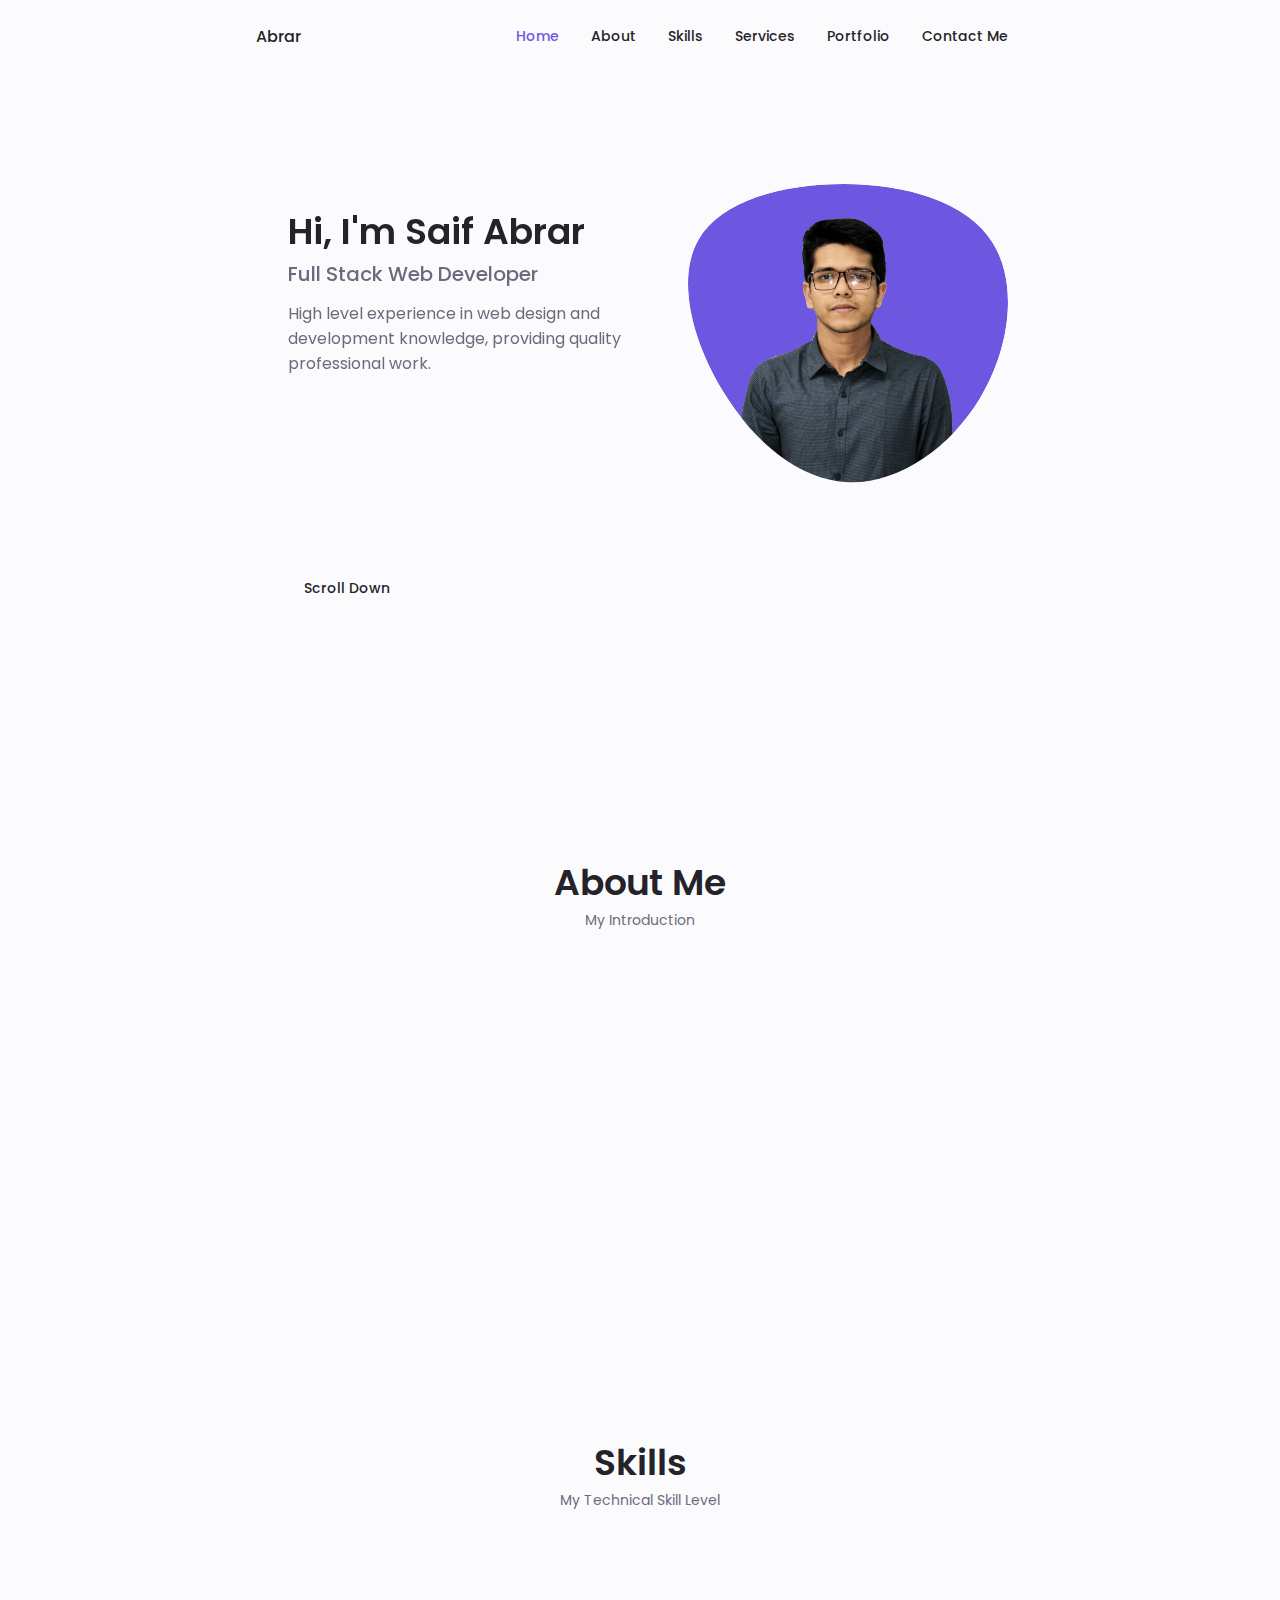
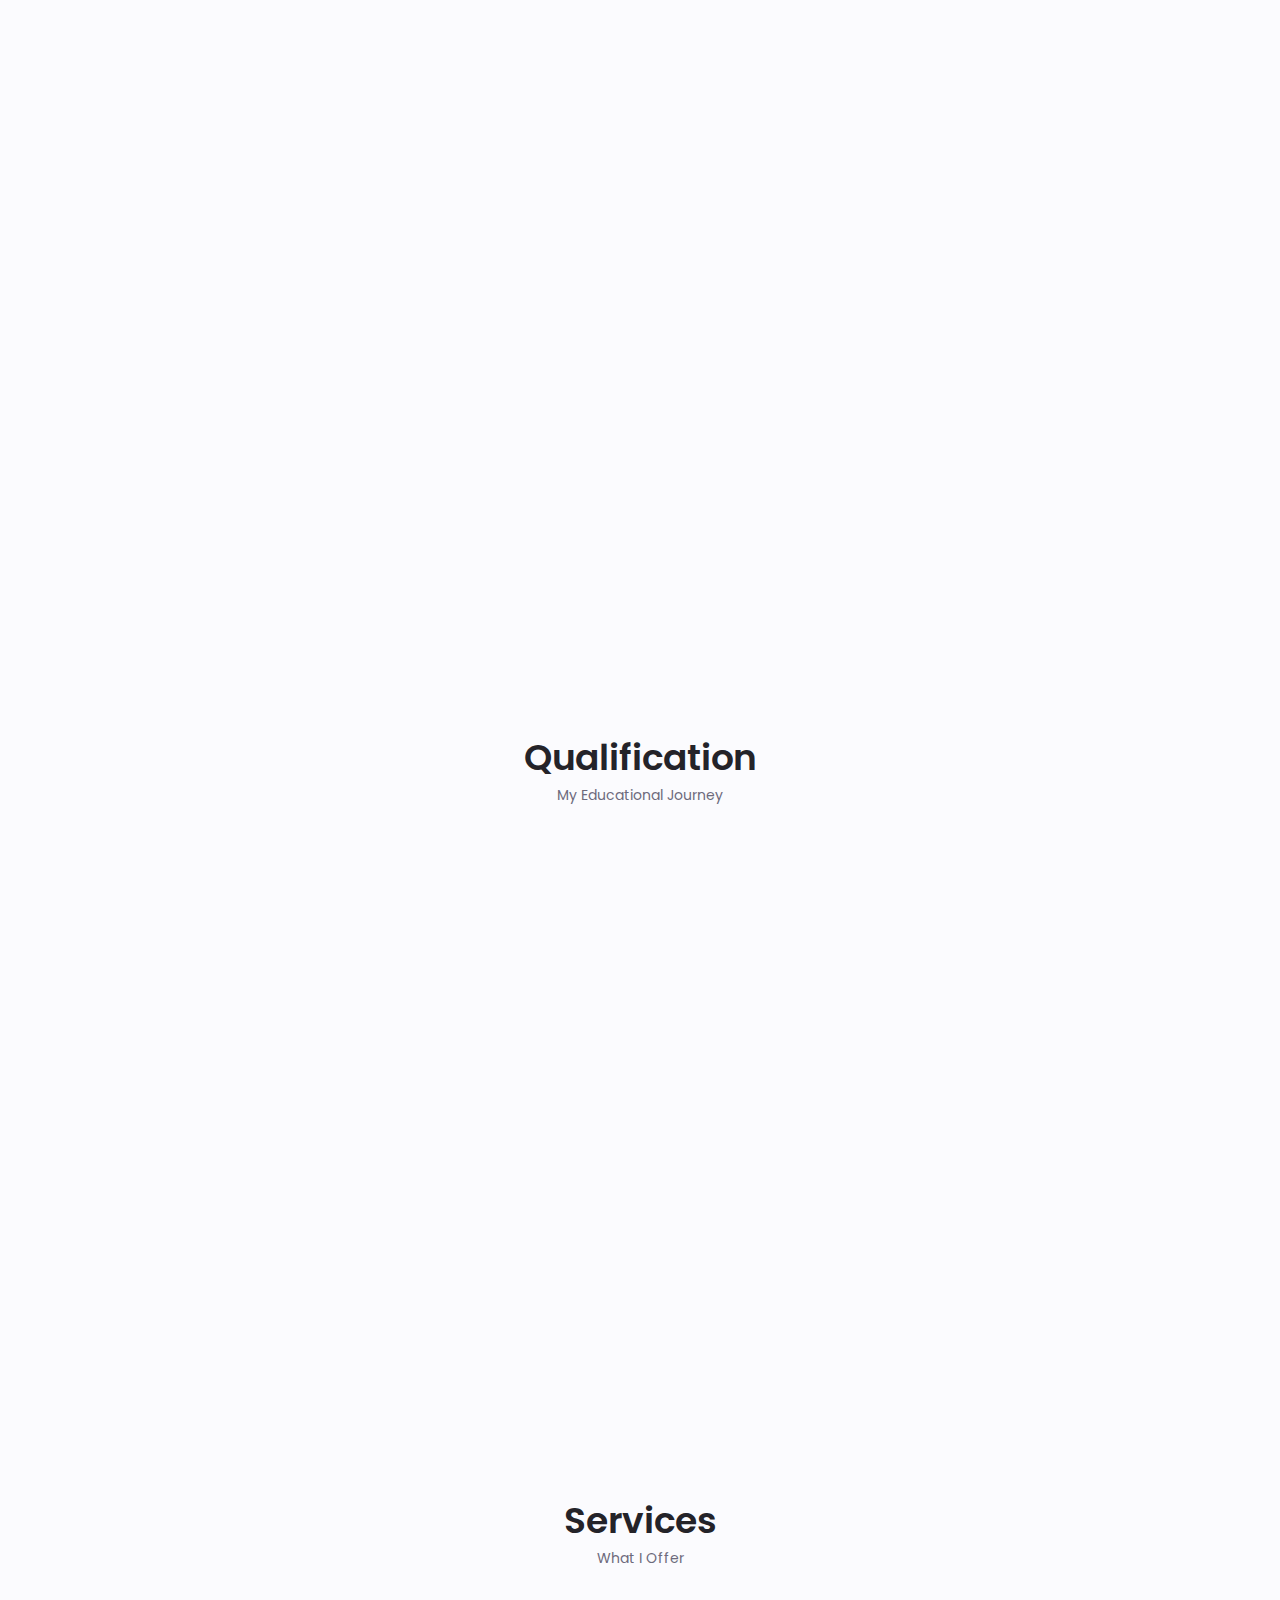
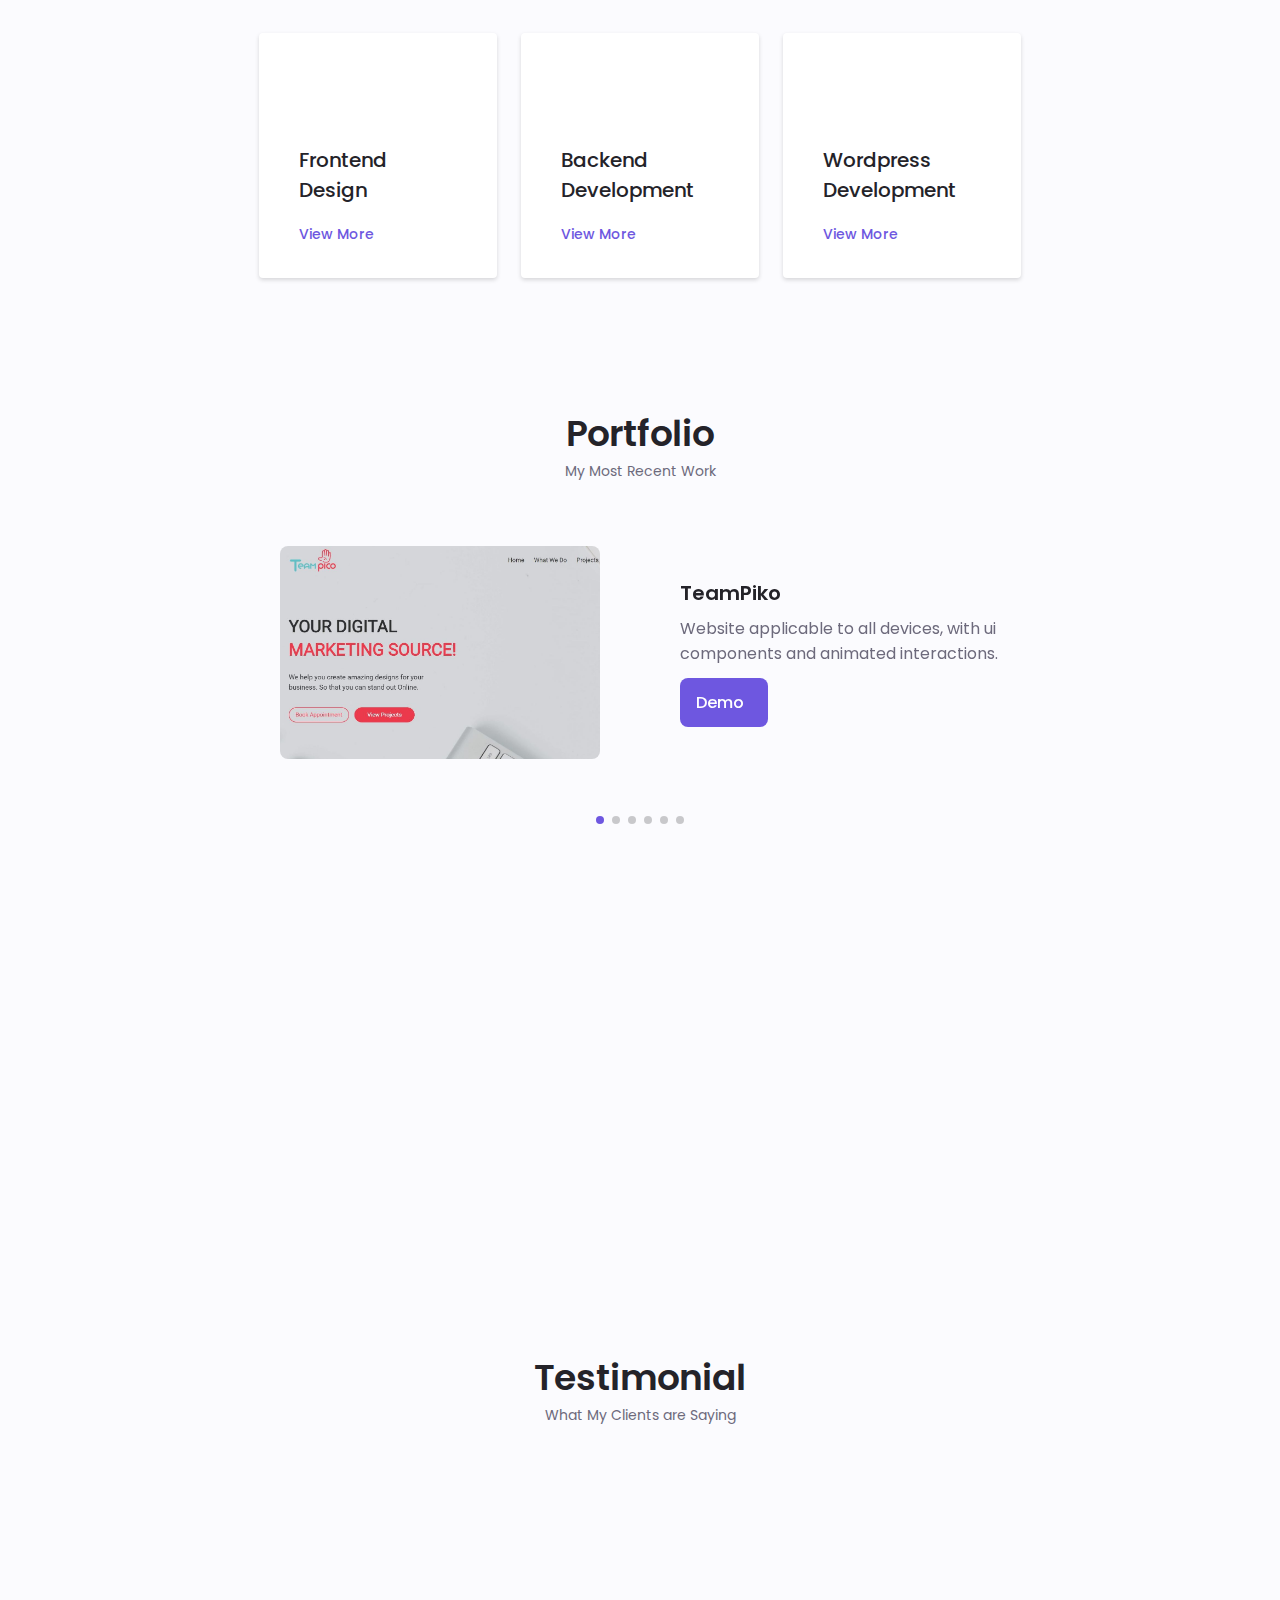
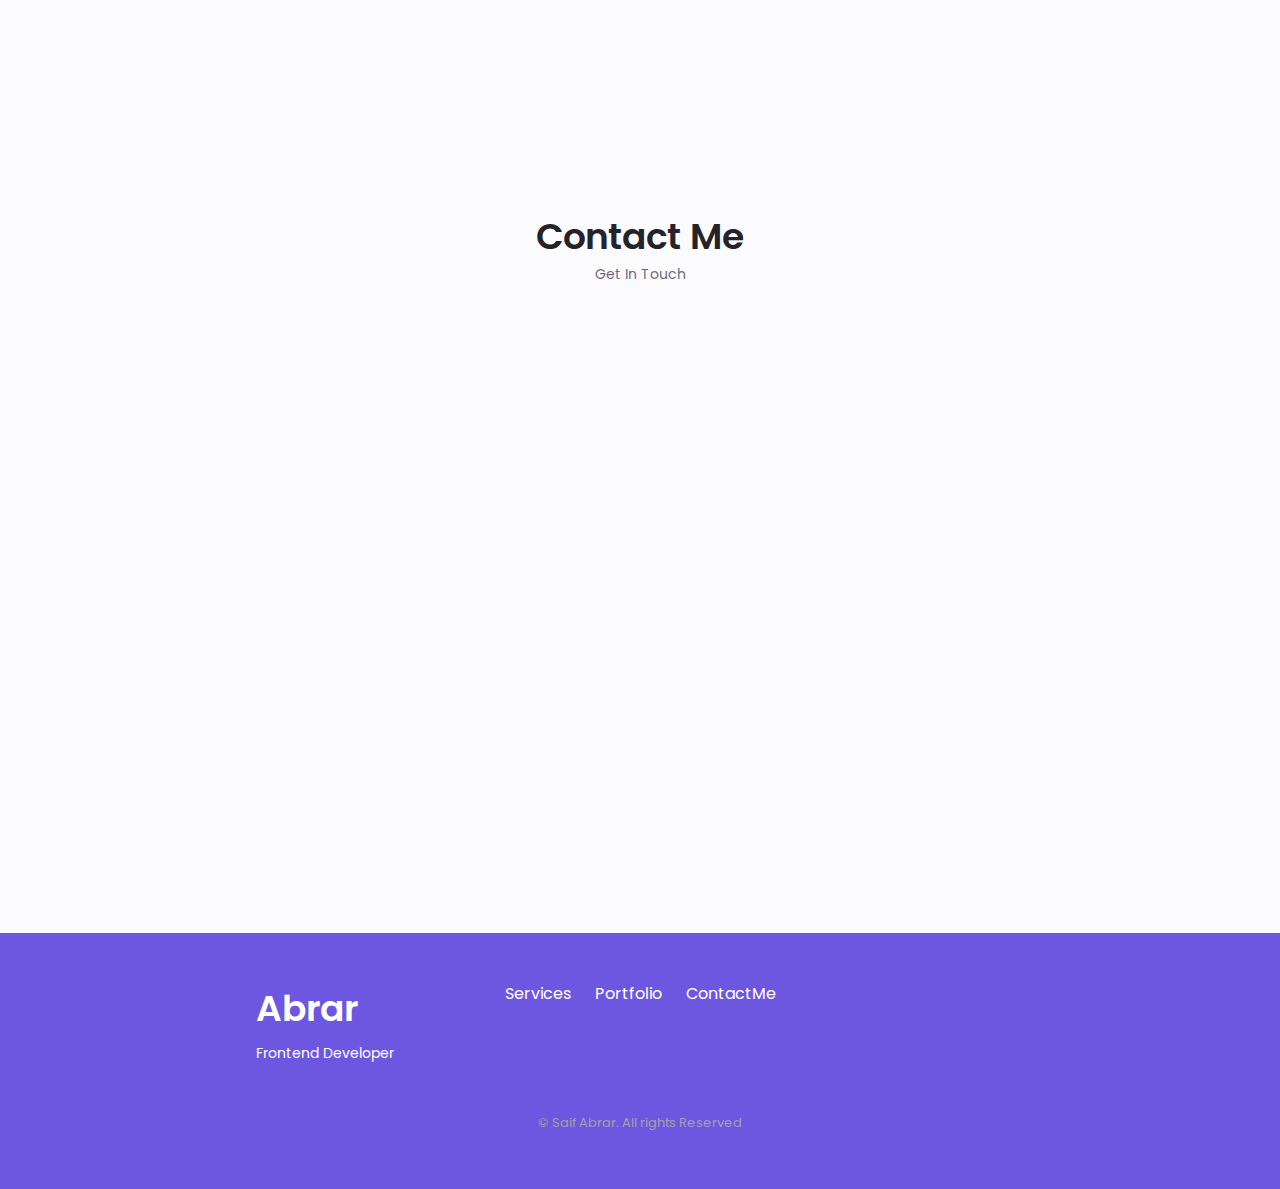
==== index.html @ d3cb31aa "first commit" ====
<!DOCTYPE html>
<html lang="en">

<head>
    <meta charset="UTF-8">
    <meta name="viewport" content="width=device-width, initial-scale=1.0">

    <!--==================== UNICONS ====================-->
    <link rel="stylesheet" href="https://unicons.iconscout.com/release/v4.0.0/css/line.css">

    <!--==================== SWIPER CSS ====================-->
    <link rel="stylesheet" href="root_assets/css/swiper-bundle.min.css">

    <!--==================== CSS ====================-->

    <link rel="stylesheet" href="root_assets/css/styles.css">

    <title>Saif Abrar</title>
</head>

<body>
    <!--==================== HEADER ====================-->
    <header class="header" id="header">
        <nav class="nav container">
            <a href="#" class="nav__logo">Abrar</a>

            <div class="nav__menu" id="nav-menu">
                <ul class="nav__list grid">
                    <li class="nav__item">
                        <a href="#home" class="nav__link active-link">
                            <i class="uil uil-estate nav__icon"></i> Home
                        </a>
                    </li>
                    <li class="nav__item">
                        <a href="#about" class="nav__link">
                            <i class="uil uil-user nav__icon"></i> About
                        </a>
                    </li>
                    <li class="nav__item">
                        <a href="#skills" class="nav__link">
                            <i class="uil uil-file-alt nav__icon"></i> Skills
                        </a>
                    </li>
                    <li class="nav__item">
                        <a href="#services" class="nav__link">
                            <i class="uil uil-briefcase-alt nav__icon"></i> Services
                        </a>
                    </li>
                    <li class="nav__item">
                        <a href="#portfolio" class="nav__link">
                            <i class="uil uil-scenery nav__icon"></i> Portfolio
                        </a>
                    </li>
                    <li class="nav__item">
                        <a href="#contact" class="nav__link">
                            <i class="uil uil-message nav__icon"></i> Contact Me
                        </a>
                    </li>
                </ul>
                <i class="uil uil-times nav__close" id="nav-close"></i>
            </div>
            <div class="nav__btns">
                <!-- Theme Change  -->
                <i class="uil uil-moon change-theme" id="theme-button"></i>
                <div class="nav__toggle" id="nav-toggle">
                    <i class="uil uil-apps "></i>
                </div>
            </div>
        </nav>
    </header>

    <!--==================== MAIN ====================-->
    <main class="main">
        <!--==================== HOME ====================-->
        <section class="home section" id="home">
            <div class="home__container container grid">
                <div class="home__content grid">
                    <div class="home__social">
                        <a href="https://www.linkedin.com/in/saif-abrar-0b3488219/" target="_blank"
                            class="home__social-icon">
                            <i class="uil uil-linkedin-alt"></i>
                        </a>
                        <a href="https://www.facebook.com/saifabrar17" target="_blank" class="home__social-icon">
                            <i class="uil uil-facebook-f"></i>
                        </a>
                        <a href="https://github.com/saifabrar17" target="_blank" class="home__social-icon">
                            <i class="uil uil-github-alt"></i>
                        </a>
                    </div>
                    <div class="home__img">
                        <svg class="home__blob" viewBox="0 0 200 187" xmlns="http://www.w3.org/2000/svg"
                            xmlns:xlink="http://www.w3.org/1999/xlink">
                            <mask id="mask0" mask-type="alpha">
                                <path d="M190.312 36.4879C206.582 62.1187 201.309 102.826 182.328 134.186C163.346 165.547 
                                130.807 187.559 100.226 186.353C69.6454 185.297 41.0228 161.023 21.7403 129.362C2.45775 
                                97.8511 -7.48481 59.1033 6.67581 34.5279C20.9871 10.1032 59.7028 -0.149132 97.9666 
                                0.00163737C136.23 0.303176 174.193 10.857 190.312 36.4879Z" />
                            </mask>
                            <g mask="url(#mask0)">
                                <path d="M190.312 36.4879C206.582 62.1187 201.309 102.826 182.328 134.186C163.346 
                                165.547 130.807 187.559 100.226 186.353C69.6454 185.297 41.0228 161.023 21.7403 
                                129.362C2.45775 97.8511 -7.48481 59.1033 6.67581 34.5279C20.9871 10.1032 59.7028 
                                -0.149132 97.9666 0.00163737C136.23 0.303176 174.193 10.857 190.312 36.4879Z" />

                                <image class="home__blob-img" x='12' y='18' xlink:href="root_assets/img/perfil.png" />
                            </g>
                        </svg>
                    </div>
                    <div class="home__data">
                        <h1 class="home__title">Hi, I'm Saif Abrar</h1>
                        <h3 class="home__subtitle">Full Stack Web Developer</h3>
                        <p class="home__description">High level experience in web design and development knowledge,
                            providing quality professional work.</p>
                        <a href="#contact" class="button home-btn ubtton--flex">
                            Contact Me <i class="uil uil-message button__icon"></i>
                        </a>
                    </div>
                </div>

                <div class="home__scroll">
                    <a href="" class="home__scroll-button button--flex">
                        <i class="uil uil-mouse-alt home__scroll-mouse"></i>
                        <span class="home__scroll-name">
                            Scroll Down
                        </span>
                        <i class="uil uil-arrow-down home__scroll-arrow"></i>
                    </a>
                </div>
            </div>
        </section>
        <section class="home section" id="home">

        </section>

        <!--==================== ABOUT ====================-->
        <section class="about section" id="about">
            <h2 class="section__title">About Me</h2>
            <span class="section__subtitle">My Introduction</span>

            <div class="about__container container grid">
                <img src="root_assets/img/about.jpg" alt="" class="about__img">
                <div class="about__data">
                    <p class="about__description">
                        Web developer, with extensive knowledge and years of experience, working in web technologies and
                        Frontend design, delivering quality work.
                    </p>

                    <div class="about__info">
                        <div>
                            <span class="about__info-title">02+</span>
                            <span class="about__info-name">Years <br> experience</span>
                        </div>
                        <div>
                            <span class="about__info-title">62+</span>
                            <span class="about__info-name">Completed <br> projects</span>
                        </div>
                        <div>
                            <span class="about__info-title">16+</span>
                            <span class="about__info-name">Companies <br> worked</span>
                        </div>
                    </div>
                    <div class="about__buttons">
                        <a download="" href="root_assets/pdf/Saif's Resume.pdf" class="button button--flex">
                            Download CV<i class="uil uil-download-alt button__icon"></i>
                        </a>
                    </div>
                </div>
            </div>
        </section>

        <!--==================== SKILLS ====================-->
        <section class="skills section" id="skills">
            <h2 class="section__title"> Skills</h2>
            <span class="section__subtitle">My Technical Skill Level</span>

            <div class="skills__container container grid">
                <div>
                    <!-- SKILLS 1 -->
                    <div class="skills__content skills__open">
                        <div class="skills__header">
                            <i class="uil uil-brackets-curly skills__icon"></i>

                            <div>
                                <h1 class="skills__titles">Frontend Development</h1>
                                <span class="skills__subtitle">More Than A Year</span>
                            </div>

                            <i class="uil uil-angle-down skills__arrow"></i>
                        </div>
                        <div class="skills__list grid">
                            <div class="skills__data">
                                <div class="skills__titles">
                                    <h3 class="skills__name">HTML</h3>
                                    <span class="skills__numebr">90%</span>
                                </div>
                                <div class="skills__bar">
                                    <span class="skills__percentage skills__html"></span>
                                </div>
                            </div>
                            <div class="skills__data">
                                <div class="skills__titles">
                                    <h3 class="skills__name">CSS</h3>
                                    <span class="skills__numebr">80%</span>
                                </div>
                                <div class="skills__bar">
                                    <span class="skills__percentage skills__css"></span>
                                </div>
                            </div>
                            <div class="skills__data">
                                <div class="skills__titles">
                                    <h3 class="skills__name">JavaScript</h3>
                                    <span class="skills__numebr">60%</span>
                                </div>
                                <div class="skills__bar">
                                    <span class="skills__percentage skills__js"></span>
                                </div>
                            </div>
                            <div class="skills__data">
                                <div class="skills__titles">
                                    <h3 class="skills__name">React</h3>
                                    <span class="skills__numebr">70%</span>
                                </div>
                                <div class="skills__bar">
                                    <span class="skills__percentage skills__react"></span>
                                </div>
                            </div>


                        </div>
                    </div>
                    <!-- SKILLS 2 -->
                    <div class="skills__content skills__close">
                        <div class="skills__header">
                            <i class="uil uil-server-network skills__icon"></i>

                            <div>
                                <h1 class="skills__titles">Backend Development</h1>
                                <span class="skills__subtitle">More Than A Year</span>
                            </div>

                            <i class="uil uil-angle-down skills__arrow"></i>
                        </div>
                        <div class="skills__list grid">
                            <div class="skills__data">
                                <div class="skills__titles">
                                    <h3 class="skills__name">PHP</h3>
                                    <span class="skills__numebr">70%</span>
                                </div>
                                <div class="skills__bar">
                                    <span class="skills__percentage skills__php"></span>
                                </div>
                            </div>
                            <div class="skills__data">
                                <div class="skills__titles">
                                    <h3 class="skills__name">Node Js</h3>
                                    <span class="skills__numebr">60%</span>
                                </div>
                                <div class="skills__bar">
                                    <span class="skills__percentage skills__node"></span>
                                </div>
                            </div>
                            <div class="skills__data">
                                <div class="skills__titles">
                                    <h3 class="skills__name">Fireabse</h3>
                                    <span class="skills__numebr">90%</span>
                                </div>
                                <div class="skills__bar">
                                    <span class="skills__percentage skills__firebase"></span>
                                </div>
                            </div>
                            <div class="skills__data">
                                <div class="skills__titles">
                                    <h3 class="skills__name">Python</h3>
                                    <span class="skills__numebr">60%</span>
                                </div>
                                <div class="skills__bar">
                                    <span class="skills__percentage skills__python"></span>
                                </div>
                            </div>


                        </div>
                    </div>

                    <!-- SKILLS 3 -->
                    <div class="skills__content skills__close">
                        <div class="skills__header">
                            <i class="uil uil-swatchbook skills__icon"></i>

                            <div>
                                <h1 class="skills__titles">To HTML Design</h1>
                                <span class="skills__subtitle">More Than A Year</span>
                            </div>

                            <i class="uil uil-angle-down skills__arrow"></i>
                        </div>
                        <div class="skills__list grid">
                            <div class="skills__data">
                                <div class="skills__titles">
                                    <h3 class="skills__name">Figma to HTML</h3>
                                    <span class="skills__numebr">90%</span>
                                </div>
                                <div class="skills__bar">
                                    <span class="skills__percentage skills__figma"></span>
                                </div>
                            </div>
                            <div class="skills__data">
                                <div class="skills__titles">
                                    <h3 class="skills__name">PSD to HTML</h3>
                                    <span class="skills__numebr">90%</span>
                                </div>
                                <div class="skills__bar">
                                    <span class="skills__percentage skills__psd"></span>
                                </div>
                            </div>
                            <div class="skills__data">
                                <div class="skills__titles">
                                    <h3 class="skills__name">Sketch to HTML</h3>
                                    <span class="skills__numebr">70%</span>
                                </div>
                                <div class="skills__bar">
                                    <span class="skills__percentage skills__sketch"></span>
                                </div>
                            </div>


                        </div>
                    </div>
                </div>
            </div>
        </section>

        <!--==================== QUALIFICATION ====================-->
        <section class="qualification section">
            <h2 class="section__title">Qualification</h2>
            <span class="section__subtitle">My Educational Journey</span>

            <div class="qualification__container container">
                <div class="qualification__tabs">
                    <div class="qualification__button button--flex qualification__active" data-target='#education'>
                        <i class="uil uil-graduation-cap qualification__icon"></i>
                        Education
                    </div>
                    <div class="qualification__button button--flex " data-target="#work">
                        <i class="uil uil-briefcase-alt qualification__icon"></i>
                        Work
                    </div>
                </div>
                <div class="qualification__sections">
                    <!-- QUALIFICATION CONTENT  1-->
                    <div class="qualification__content qualification__active" data-content id="education">
                        <!-- QUALIFICATION CONTENT  1-->
                        <div class="qualification__data">
                            <div>
                                <h3 class="qualification__title">Computer Engineering</h3>
                                <span class="qualification__subtitle">Bangladesh Inst. of Science & Technology</span>
                                <div class="qualification__calendar">
                                    <i class="uil uil-calendar-alt"></i>
                                    2018-Present
                                </div>
                            </div>
                            <div>
                                <span class="qualification__rounder"></span>
                                <span class="qualification__line"></span>
                            </div>
                        </div>

                        <!-- QUALIFICATION CONTENT  2-->
                        <div class="qualification__data">
                            <div></div>

                            <div>
                                <span class="qualification__rounder"></span>
                                <span class="qualification__line"></span>
                            </div>
                            <div>
                                <h3 class="qualification__title">Web Designing</h3>
                                <span class="qualification__subtitle">Tech & Systems</span>
                                <div class="qualification__calendar">
                                    <i class="uil uil-calendar-alt"></i>
                                    2019-2019
                                </div>
                            </div>

                        </div>

                        <!-- QUALIFICATION CONTENT  3-->
                        <div class="qualification__data">
                            <div>
                                <h3 class="qualification__title">Full Stack Development</h3>
                                <span class="qualification__subtitle">Sikhbe Shobai</span>
                                <div class="qualification__calendar">
                                    <i class="uil uil-calendar-alt"></i>
                                    2020-2020
                                </div>
                            </div>
                            <div>
                                <span class="qualification__rounder"></span>
                                <span class="qualification__line"></span>
                            </div>
                        </div>
                        <!-- QUALIFICATION CONTENT  4-->
                        <div class="qualification__data">
                            <div></div>

                            <div>
                                <span class="qualification__rounder"></span>
                                <!-- <span class="qualification__line"></span> -->
                            </div>

                            <div>
                                <h3 class="qualification__title">Backend With Laravel</h3>
                                <span class="qualification__subtitle">Self Learning</span>
                                <div class="qualification__calendar">
                                    <i class="uil uil-calendar-alt"></i>
                                    2021-Present
                                </div>
                            </div>

                        </div>
                    </div>

                    <!-- QUALIFICATION CONTENT  1-->
                    <div class="qualification__content " data-content id="work">
                        <!-- QUALIFICATION CONTENT  1-->
                        <div class="qualification__data">
                            <div>
                                <h3 class="qualification__title">Frontend Developer</h3>
                                <span class="qualification__subtitle">Fiverr</span>
                                <div class="qualification__calendar">
                                    <i class="uil uil-calendar-alt"></i>
                                    2021-Present
                                </div>
                            </div>
                            <div>
                                <span class="qualification__rounder"></span>
                                <span class="qualification__line"></span>
                            </div>
                        </div>

                        <!-- QUALIFICATION CONTENT  2-->
                        <div class="qualification__data">
                            <div></div>

                            <div>
                                <span class="qualification__rounder"></span>
                                <span class="qualification__line"></span>
                            </div>
                            <div>
                                <h3 class="qualification__title">Wordpress Theme Customization</h3>
                                <span class="qualification__subtitle">UpWork</span>
                                <div class="qualification__calendar">
                                    <i class="uil uil-calendar-alt"></i>
                                    2020-2021
                                </div>
                            </div>

                        </div>

                        <!-- QUALIFICATION CONTENT  3-->
                        <div class="qualification__data">
                            <div>
                                <h3 class="qualification__title">Shopify Store</h3>
                                <span class="qualification__subtitle">Fiverr</span>
                                <div class="qualification__calendar">
                                    <i class="uil uil-calendar-alt"></i>
                                    2020-Present
                                </div>
                            </div>
                            <div>
                                <span class="qualification__rounder"></span>
                                <span class="qualification__line"></span>
                            </div>
                        </div>
                        <!-- QUALIFICATION CONTENT  4-->
                        <div class="qualification__data">
                            <div></div>

                            <div>
                                <span class="qualification__rounder"></span>
                                <!-- <span class="qualification__line"></span> -->
                            </div>

                            <div>
                                <h3 class="qualification__title">Elementor Customization</h3>
                                <span class="qualification__subtitle">Fiverr</span>
                                <div class="qualification__calendar">
                                    <i class="uil uil-calendar-alt"></i>
                                    2021-2021
                                </div>
                            </div>

                        </div>
                    </div>

                </div>
            </div>

        </section>

        <!--==================== SERVICES ====================-->
        <section class="services section" id="services">
            <h2 class="section__title">Services</h2>
            <span class="section__subtitle">What I Offer</span>

            <div class="services__container container grid">
                <!-- SERVICES  1-->
                <div class="services__content">
                    <div>
                        <i class="uil uil-web-grid services__icon"></i>
                        <h3 class="services__title"> Frontend <br> Design</h3>
                    </div>
                    <span class="button button--flex button--small button--link services__button">
                        View More
                        <i class="uil uil-arrow-right button__icon"></i>
                    </span>
                    <div class="services__modal">
                        <div class="services__modal-content">
                            <h4 class="services__modal-title">Frontend <br> Designer</h4>
                            <i class="uil uil-times services__modal-close"></i>

                            <ul class="services__modal-services grid">
                                <li class="services__modal-service">
                                    <i class="uil uil-check-circle services__modal-icon"></i>
                                    <p>Development of Landing Pages</p>
                                </li>
                                <li class="services__modal-service">
                                    <i class="uil uil-check-circle services__modal-icon"></i>
                                    <p>Full site development.</p>
                                </li>
                                <li class="services__modal-service">
                                    <i class="uil uil-check-circle services__modal-icon"></i>
                                    <p>I create excellent user interactions.</p>
                                </li>
                                <li class="services__modal-service">
                                    <i class="uil uil-check-circle services__modal-icon"></i>
                                    <p>Backend friendy design.</p>
                                </li>
                            </ul>
                        </div>
                    </div>
                </div>
                <!-- SERVICES  2-->
                <div class="services__content">
                    <div>
                        <i class="uil uil-arrow services__icon"></i>
                        <h3 class="services__title"> Backend <br> Development</h3>
                    </div>
                    <span class="button button--flex button--small button--link services__button">
                        View More
                        <i class="uil uil-arrow-right button__icon"></i>
                    </span>
                    <div class="services__modal">
                        <div class="services__modal-content">
                            <h4 class="services__modal-title">Backend <br> Developer</h4>
                            <i class="uil uil-times services__modal-close"></i>

                            <ul class="services__modal-services grid">
                                <li class="services__modal-service">
                                    <i class="uil uil-check-circle services__modal-icon"></i>
                                    <p>Develop the control over user interface</p>
                                </li>
                                <li class="services__modal-service">
                                    <i class="uil uil-check-circle services__modal-icon"></i>
                                    <p>API intregation.</p>
                                </li>
                                <li class="services__modal-service">
                                    <i class="uil uil-check-circle services__modal-icon"></i>
                                    <p>Expert knowledge in PHP & mySQL</p>
                                </li>
                                <li class="services__modal-service">
                                    <i class="uil uil-check-circle services__modal-icon"></i>
                                    <p>Server and Database Management</p>
                                </li>
                            </ul>
                        </div>
                    </div>
                </div>
                <!-- SERVICES  3-->
                <div class="services__content">
                    <div>
                        <i class="uil uil-wordpress services__icon"></i>
                        <h3 class="services__title"> Wordpress <br> Development</h3>
                    </div>
                    <span class="button button--flex button--small button--link services__button">
                        View More
                        <i class="uil uil-arrow-right button__icon"></i>
                    </span>
                    <div class="services__modal">
                        <div class="services__modal-content">
                            <h4 class="services__modal-title">Wordpress <br> Development</h4>
                            <i class="uil uil-times services__modal-close"></i>

                            <ul class="services__modal-services grid">
                                <li class="services__modal-service">
                                    <i class="uil uil-check-circle services__modal-icon"></i>
                                    <p>Full Customised Theme</p>
                                </li>
                                <li class="services__modal-service">
                                    <i class="uil uil-check-circle services__modal-icon"></i>
                                    <p>Excellent Landing Page using Elementor Pro</p>
                                </li>
                                <li class="services__modal-service">
                                    <i class="uil uil-check-circle services__modal-icon"></i>
                                    <p>Full E-commerce Website with WooCommerce</p>
                                </li>
                                <li class="services__modal-service">
                                    <i class="uil uil-check-circle services__modal-icon"></i>
                                    <p>Wordpress Site Speed Optimization</p>
                                </li>
                            </ul>
                        </div>
                    </div>
                </div>

            </div>
        </section>

        <!--==================== PORTFOLIO ====================-->
        <section class="portfolio section" id="portfolio">
            <h2 class="section__title">Portfolio</h2>
            <span class="section__subtitle">My Most Recent Work</span>

            <div class="portfolio__container container swiper-container mySwiper">
                <div class="swiper-wrapper">
                    <!-- PORTFOLIO 111111 -->
                    <div class="portfolio__content grid swiper-slide">
                        <img src="root_assets/img/teampiko.JPG" class="portfolio__img" alt="">

                        <div class="portfolio__data">
                            <h3 class="portfolio__title">TeamPiko</h3>
                            <p class="portfolio__description">Website applicable to all devices, with ui components and
                                animated interactions.</p>
                            <a href="teampiko/index.html" target="_blank" class="button button--flex button--small portfolio__button">
                                Demo
                                <i class="uil uil-arrow-right button__icon"></i>
                            </a>
                        </div>
                    </div>

                    <!-- PORTFOLIO 2222 -->
                    <div class="portfolio__content grid swiper-slide">
                        <img src="root_assets/img/portfolio_burger.JPG" class="portfolio__img" alt="">

                        <div class="portfolio__data">
                            <h3 class="portfolio__title">Burger House</h3>
                            <p class="portfolio__description">Do You Have a Restaurant Business? Try a design like this
                                or go for your own design, all in one place!</p>
                            <a href="burger_house/index.html" target="_blank"
                                class="button button--flex button--small portfolio__button">
                                Demo
                                <i class="uil uil-arrow-right button__icon"></i>
                            </a>
                        </div>
                    </div>

                    <!-- PORTFOLIO 3333 -->
                    <div class="portfolio__content grid swiper-slide">
                        <img src="root_assets/img/portfolio_dental.JPG" class="portfolio__img" alt="">

                        <div class="portfolio__data">
                            <h3 class="portfolio__title">Dental Plus</h3>
                            <p class="portfolio__description">Website applicable to all devices, with ui components and
                                animated interactions</p>
                            <a href="dental_plus/index.html" target="_blank"
                                class="button button--flex button--small portfolio__button">
                                Demo
                                <i class="uil uil-arrow-right button__icon"></i>
                            </a>
                        </div>
                    </div>
                    <!-- PORTFOLIO 4444 -->
                    <div class="portfolio__content grid swiper-slide">
                        <img src="root_assets/img/lucid.JPG" class="portfolio__img" alt="">

                        <div class="portfolio__data">
                            <h3 class="portfolio__title">Lucid Theme</h3>
                            <p class="portfolio__description">Website applicable to all devices, with ui components and
                                animated interactions</p>
                            <a href="lucid/index.html" target="_blank"
                                class="button button--flex button--small portfolio__button">
                                Demo
                                <i class="uil uil-arrow-right button__icon"></i>
                            </a>
                        </div>
                    </div>
                    <!-- PORTFOLIO 5555 -->
                    <div class="portfolio__content grid swiper-slide">
                        <img src="root_assets/img/eschool.JPG" class="portfolio__img" alt="">

                        <div class="portfolio__data">
                            <h3 class="portfolio__title">E-School Landing</h3>
                            <p class="portfolio__description">Website applicable to all devices, with ui components and
                                animated interactions</p>
                            <a href="eschool/index.html" target="_blank"
                                class="button button--flex button--small portfolio__button">
                                Demo
                                <i class="uil uil-arrow-right button__icon"></i>
                            </a>
                        </div>
                    </div>
                    <!-- PORTFOLIO 666 -->
                    <div class="portfolio__content grid swiper-slide">
                        <img src="root_assets/img/lawyer.JPG" class="portfolio__img" alt="">

                        <div class="portfolio__data">
                            <h3 class="portfolio__title">Lawyer Landing Page</h3>
                            <p class="portfolio__description">Website applicable to all devices, with ui components and
                                animated interactions</p>
                            <a href="lawyer/index.html" target="_blank"
                                class="button button--flex button--small portfolio__button">
                                Demo
                                <i class="uil uil-arrow-right button__icon"></i>
                            </a>  
                        </div>
                    </div>
                    <!-- PORTFOLIO 777 -->
                    <!-- <div class="portfolio__content grid swiper-slide">
                        <img src="root_assets/img/groot.jpg" class="portfolio__img" alt="">

                        <div class="portfolio__data">
                            <h3 class="portfolio__title">Healthy Blog WP</h3>
                            <p class="portfolio__description">Website applicable to all devices, with ui components and
                                animated interactions. Created using Wordpress.</p>
                            <a href="https://www.saifabrar.xyz/healthy_blog/" target="_blank"
                                class="button button--flex button--small portfolio__button">
                                Demo
                                <i class="uil uil-arrow-right button__icon"></i>
                            </a>
                        </div>
                    </div> -->
                    <!-- PORTFOLIO 777 -->
                    <!-- <div class="portfolio__content grid swiper-slide">
                        <img src="root_assets/img/travel.jpg" class="portfolio__img" alt="">

                        <div class="portfolio__data">
                            <h3 class="portfolio__title">Travel With Me</h3>
                            <p class="portfolio__description">Travel With Me Landing Page. This page was awarded by
                                Elementor, Best landing page of 2021. Page Copyright is in footer.</p>
                            <a href="https://www.saifabrar.xyz/travel/" target="_blank"
                                class="button button--flex button--small portfolio__button">
                                Demo
                                <i class="uil uil-arrow-right button__icon"></i>
                            </a>
                        </div>
                    </div> -->

                    <!-- PORTFOLIO 777 -->
                    <!-- <div class="portfolio__content grid swiper-slide">
                        <img src="root_assets/img/techygarden.JPG" class="portfolio__img" alt="">

                        <div class="portfolio__data">
                            <h3 class="portfolio__title">E-Commerce TechyGarden</h3>
                            <p class="portfolio__description">A e-commerce website built and managed using Wordpress
                                (woodmart). Personal demo project to showcase may work.</p>
                            <a href="https://www.saifabrar.xyz/woodmart-x/" target="_blank"
                                class="button button--flex button--small portfolio__button">
                                Demo
                                <i class="uil uil-arrow-right button__icon"></i>
                            </a>
                        </div>
                    </div> -->
                </div>
                <!-- Arrows -->
                <div class="swiper-button-next">
                    <i class="uil uil-angle-right-b swiper-portfolio-icon"></i>
                </div>
                <div class="swiper-button-prev">
                    <i class="uil uil-angle-left-b swiper-portfolio-icon"></i>
                </div>

                <!-- pagination -->
                <div class="swiper-pagination"></div>
            </div>

        </section>

        <!--==================== PROJECT IN MIND ====================-->
        <section class="project section">
            <div class="project__bg">
                <div class="project__container container grid">
                    <div class="project__data">
                        <h2 class="project__title">Do You Have a New Project?</h2>
                        <p class="project__description">Contact me to get the most amazing work you will ever have!</p>
                        <a href="#contact" class="button button--flex button--white">
                            Contact Me
                            <i class="uil uil-message project__icon button__icon"></i>
                        </a>
                    </div>

                    <img src="root_assets/img/project.png" class="project__img" alt="">
                </div>
            </div>

        </section>

        <!--==================== TESTIMONIAL ====================-->
        <section class="testimonial section">
            <h2 class="section__title">Testimonial</h2>
            <span class="section__subtitle">What My Clients are Saying</span>

            <div class="testimonial__container container swiper-container">
                <div class="swiper-wrapper">
                    <!-- Testimonial 1 -->
                    <div class="testimonial__content swiper-slide">
                        <div class="testimonial__data">
                            <div class="testimonial__header">
                                <img src="root_assets/img/shohag_hasan.jpg" class="testimonial__img" alt="">

                                <div>
                                    <h3 class="testimonial__name">Shohag Hasan</h3>
                                    <span class="testimonial__client">Mentor, Sikhbe Shobai</span>
                                </div>
                            </div>

                            <div>
                                <i class="uil uil-star testimonial__icon-star"></i>
                                <i class="uil uil-star testimonial__icon-star"></i>
                                <i class="uil uil-star testimonial__icon-star"></i>
                                <i class="uil uil-star testimonial__icon-star"></i>
                                <i class="uil uil-star testimonial__icon-star"></i>
                            </div>
                        </div>
                        <p class="testimonial__description">
                            I get a good impression when I carry out my project with all poissible quality and he
                            support me 24 hours a day.
                        </p>
                    </div>
                    <!-- Testimonial 2 -->
                    <div class="testimonial__content swiper-slide">
                        <div class="testimonial__data">
                            <div class="testimonial__header">
                                <img src="root_assets/img/ashif.JPG" class="testimonial__img" alt="">

                                <div>
                                    <h3 class="testimonial__name">Ashif Khan</h3>
                                    <span class="testimonial__client">IT Expert, JTI Bangladesh</span>
                                </div>
                            </div>

                            <div>
                                <i class="uil uil-star testimonial__icon-star"></i>
                                <i class="uil uil-star testimonial__icon-star"></i>
                                <i class="uil uil-star testimonial__icon-star"></i>
                                <i class="uil uil-star testimonial__icon-star"></i>
                                <i class="uil uil-star testimonial__icon-star"></i>
                            </div>
                        </div>
                        <p class="testimonial__description">
                            Saif is a great designer and developer. I had done few projects with him and I must say I
                            was satisfied. Recomended!
                        </p>
                    </div>
                    <!-- Testimonial 3 -->
                    <div class="testimonial__content swiper-slide">
                        <div class="testimonial__data">
                            <div class="testimonial__header">
                                <img src="root_assets/img/robert.jpg" class="testimonial__img" alt="">

                                <div>
                                    <h3 class="testimonial__name">Rahid Minhaj</h3>
                                    <span class="testimonial__client">Client, New York</span>
                                </div>
                            </div>

                            <div>
                                <i class="uil uil-star testimonial__icon-star"></i>
                                <i class="uil uil-star testimonial__icon-star"></i>
                                <i class="uil uil-star testimonial__icon-star"></i>
                                <i class="uil uil-star testimonial__icon-star"></i>
                                <i class="uil uil-star testimonial__icon-star"></i>
                            </div>
                        </div>
                        <p class="testimonial__description">
                            Best thing about him, he is passionate about his work. Communication is good.
                        </p>
                    </div>
                </div>
                <!-- pagination -->
                <div class="swiper-pagination swiper-pagination-testimonial"></div>
            </div>
        </section>

        <!--==================== CONTACT ME ====================-->
        <section class="contact section" id="contact">
            <h2 class="section__title">Contact Me</h2>
            <span class="section__subtitle">Get In Touch</span>

            <div class="contact__container container grid">
                <div>
                    <div class="contact__information">
                        <i class="uil uil-phone contact__icon"></i>

                        <div>
                            <h3 class="contact__title">Call Me</h3>
                            <span class="contact__subtitle">+88017491082</span>
                        </div>
                    </div>
                    <!--  -->
                    <div class="contact__information">
                        <i class="uil uil-envelope contact__icon"></i>

                        <div>
                            <h3 class="contact__title">Email</h3>
                            <span class="contact__subtitle">saifabrar.webdev@gmail.com</span>
                        </div>
                    </div>
                    <!--  -->
                    <div class="contact__information">
                        <i class="uil uil-map-marker contact__icon"></i>

                        <div>
                            <h3 class="contact__title">Location</h3>
                            <span class="contact__subtitle">Dhaka, Bangladesh</span>
                        </div>
                    </div>
                    <!--  -->
                </div>

                <form action="" class="contact__form grid">
                    <div class="contact__inputs grid">
                        <div class="contact__content">
                            <label for="" class="contact__label">Name</label>
                            <input type="text" class="contact__input">
                        </div>
                        <div class="contact__content">
                            <label for="" class="contact__label">Email</label>
                            <input type="email" class="contact__input">
                        </div>
                    </div>
                    <div class="contact__content">
                        <label for="" class="contact__label">Project</label>
                        <input type="text" class="contact__input">
                    </div>
                    <div class="contact__content">
                        <label for="" class="contact__label">Messsage</label>
                        <textarea name="" id="" cols="0" rows="7" class="contact__input"></textarea>
                    </div>

                    <div>
                        <a href="#" class="button contact__btn button--flex">
                            Send Message
                            <i class="uil uil-message button__icon"></i>
                        </a>
                    </div>
                </form>

            </div>

        </section>
    </main>

    <!--==================== FOOTER ====================-->
    <footer class="footer">
        <div class="footer__bg">
            <div class="footer__container container grid">
                <div>
                    <h1 class="footer__title">Abrar</h1>
                    <span class="footer__subtitle">Frontend Developer</span>
                </div>

                <ul class="footer__links">
                    <li>
                        <a href="#services" class="footer__link">Services</a>
                    </li>
                    <li>
                        <a href="#portfolio" class="footer__link">Portfolio</a>
                    </li>
                    <li>
                        <a href="#contact" class="footer__link">ContactMe</a>
                    </li>
                </ul>

                <div class="footer__socials">
                    <a href="https://www.facebook.com/" target="_blank" class="footer__social">
                        <i class="uil uil-facebook-f"></i>
                    </a>
                    <a href="https://www.instagram.com/" target="_blank" class="footer__social">
                        <i class="uil uil-instagram"></i>
                    </a>
                    <a href="https://www.twitter.com/" target="_blank" class="footer__social">
                        <i class="uil uil-twitter-alt"></i>
                    </a>
                </div>

            </div>
            <p class="footer__copy">&#169 Saif Abrar. All rights Reserved</p>
        </div>

    </footer>

    <!--==================== SCROLL TOP ====================-->
    <a href="#" class="scrollup" id="scroll-up">
        <i class="uil uil-arrow-up scrollup__icon "></i>
    </a>

    <!--==================== SCROLL REVEAL JS ====================-->
    <script src="root_assets/js/scrollreveal.min.js"></script>


    <!--==================== SWIPER JS ====================-->
    <script src="root_assets/js/swiper-bundle.min.js "></script>

    <!--==================== MAIN JS ====================-->
    <script src="root_assets/js/main.js"></script>
    <!-- =================== Mix It Up JS -->
    <script src="root_assets/js/mixitup.min.js"></script>

</body>

</html>
---- root_assets/css/styles.css ----
/*==================== GOOGLE FONTS ====================*/
@import url('https://fonts.googleapis.com/css2?family=Poppins:wght@400;500;600&display=swap');

/*==================== VARIABLES CSS ====================*/
:root { 
    --header-height: 3rem;

    /*========== Colors ==========*/
    /* Change favorite color */
    --hue-color: 250;
    /*Purple 250 - Green 142 - Blue 230 - Pink 340*/

    /* HSL color mode */
    --first-color: hsl(var(--hue-color), 69%, 61%);
    --first-color-second: hsl(var(--hue-color), 69%, 61%);
    --first-color-alt: hsl(var(--hue-color), 57%, 53%);
    --first-color-lighter: hsl(var(--hue-color), 92%, 85%);
    --title-color: hsl(var(--hue-color), 8%, 15%);
    --text-color: hsl(var(--hue-color), 8%, 45%);
    --text-color-light: hsl(var(--hue-color), 8%, 65%);
    --input-color: hsl(var(--hue-color), 70%, 96%);
    --body-color: hsl(var(--hue-color), 60%, 99%);
    
    --container-color: #fff;
    --scroll-bar-color: hsl(var(--hue-color), 12%, 90%);
    --scroll-thumb-color: hsl(var(--hue-color), 12%, 80%);
    /*========== Font and typography ==========*/
    --body-font: 'Poppins', sans-serif;
    ;

    /* .5rem = 8px, 1rem = 16px, 1.5rem = 24px ... */
    --big-font-size: 2rem;
    --h1-font-size: 1.5rem;
    --h2-font-size: 1.25rem;
    --h3-font-size: 1.125rem;
    --normal-font-size: .983rem;
    --small-font-size: .813rem;
    --smaller-font-size: .75rem;
    --font-size-15: 25px;

    /*========== Font weight ==========*/
    --font-medium: 500;
    --font-semi-bold: 600;

    /*========== Margenes Bottom ==========*/
    /* .25rem = 4px, .5rem = 8px, .75rem = 12px ... */
    --mb-0-25: .25rem;
    --mb-0-5: .5rem;
    --mb-0-75: .75rem;
    --mb-1: 1rem;
    --mb-1-5: 1.5rem;
    --mb-2: 2rem;
    --mb-2-5: 2.5rem;
    --mb-3: 3rem;

    /*========== z index ==========*/
    --z-tooltip: 10;
    --z-fixed: 100;
    --z-modal: 1000;
}

/* Font size for large devices */
@media screen and (min-width: 968px) {
    :root {
        --big-font-size: 3rem;
        --h1-font-size: 2.25rem;
        --h2-font-size: 1.5rem;
        --h3-font-size: 1.25rem;
        --normal-font-size: 1rem;
        --small-font-size: .875rem;
        --smaller-font-size: .813rem;
    }
}

/*========== Variables Dark theme ==========*/
body.dark-theme{
    
    --first-color-second: hsl(var(--hue-color), 30%, 8%);

    --title-color: hsl(var(--hue-color), 8%, 95%);
    --text-color: hsl(var(--hue-color), 8%, 75%);

    --input-color: hsl(var(--hue-color), 29%, 16%);
    --body-color: hsl(var(--hue-color), 28%, 12%);
    --container-color: hsl(var(--hue-color), 29%, 16%);
    --scroll-bar-color: hsl(var(--hue-color), 12%, 48%);
    --scroll-thumb-color: hsl(var(--hue-color), 12%, 36%);
}

/*========== Button Dark/Light ==========*/
.nav__btns{
    display: flex;
    align-items: center;
}
.change-theme{
    font-size: 1.25rem;
    color: var(--title-color);
    margin-right: var(--mb-1);
    cursor: pointer;
}
.change-theme:hover{
    color: var(--first-color);
}

/*==================== BASE ====================*/
* {
    box-sizing: border-box;
    padding: 0;
    margin: 0;
}

html {
    scroll-behavior: smooth;
}

body {
    margin: 0 0 var(--header-height) 0;
    font-family: var(--body-font);
    font-size: var(--normal-font-size);
    background-color: var(--body-color);
    color: var(--text-color);
}

h1,
h2,
h3,
h4 {
    color: var(--title-color);
    font-weight: var(--font-semi-bold);
}

ul {
    list-style: none;
}

a {
    text-decoration: none;
}

img {
    max-width: 100%;
    height: auto;
}

/*==================== REUSABLE CSS CLASSES ====================*/
.section {
    padding: 2rem 0 4rem;
}

.section__title {
    font-size: var(--h1-font-size);
}

.section__subtitle {
    display: block;
    font-size: var(--small-font-size);
    margin-bottom: var(--mb-3);
}

.section__title,
.section__subtitle {
    text-align: center;
}

/*==================== LAYOUT ====================*/
.container {
    max-width: 768px;
    margin-left: var(--mb-1-5);
    margin-right: var(--mb-1-5);
}

.grid {
    display: grid;
    gap: 1.5rem;
}

.header {
    width: 100%;
    position: fixed;
    bottom: 0;
    left: 0;
    z-index: var(--z-fixed);
    background-color: var(--body-color);
}

/*==================== NAV ====================*/
nav {
    max-width: 968px;
    height: var(--header-height);
    display: flex;
    justify-content: space-between;
    align-items: center;
}

.nav__logo,
.nav__toggle {
    color: var(--title-color);
    font-weight: var(--font-medium);
}

.nav__logo:hover {
    color: var(--first-color);
}

.nav__toggle {
    font-size: 1.1rem;
    cursor: pointer;
}

.nav__toggle:hover {
    color: var(--first-color);
}

@media screen and (max-width:767px) {
    .nav__menu {
        position: fixed;
        bottom: -100%;
        left: 0;
        width: 100%;
        background-color: var(--body-color);
        padding: 2rem 1.5rem 4rem;
        box-shadow: 0 -1px 4px rgba(0, 0, 0, .15);
        border-radius: 1.5rem 1.5rem 0 0;
        transition: 0.3s;
    }
}

.nav__list {
    grid-template-columns: repeat(3, 1fr);
    gap: 2rem;
}

.nav__link {
    display: flex;
    flex-direction: column;
    align-items: center;
    font-size: var(--small-font-size);
    color: var(--title-color);
    font-weight: var(--font-medium);
}

.nav__link:hover {
    color: var(--first-color);
}

.nav__icon {
    font-size: 1.2rem;
}

.nav__close {
    position: absolute;
    right: 1.3rem;
    bottom: 0.5rem;
    font-size: 1.5rem;
    cursor: pointer;
    color: var(--first-color);
}

.nav__close:hover {
    color: var(--first-color-alt);
}

/* show menu */
.show-menu {
    bottom: 0;
}

/* Active link */
.active-link{
    color: var(--first-color);
}

/* Change background header */
.scroll-header{
    box-shadow: 0 -1px 4px rgba(0, 0, 0, .15);
}

/*==================== HOME ====================*/
.home__container {
    gap: 1rem;
}

.home__content {
    grid-template-columns: .5fr 3fr;
    padding-top: 3.5rem;
    align-items: center;
}

.home__social {
    display: grid;
    grid-template-columns: max-content;
    row-gap: 1rem;
}

.home__social-icon {
    font-size: 1.25rem;
    color: var(--first-color);
}

.home__social-icon:hover {
    color: var(--first-color-alt);
}

.home__blob {
    width: 200px;
    fill: var(--first-color);
}

.home__blob-img {
    width: 170px;
}

.home__data {
    grid-column: 1/3;
}

.home__title {
    font-size: var(--big-font-size);
}

.home__subtitle {
    font-size: var(--h3-font-size);
    color: var(--text-color);
    font-weight: var(--font-medium);
    margin-bottom: var(--mb-0-75);
}

.home__description {
    margin-bottom: var(--mb-2);
}

.home__scroll {
    display: none;
}

.home__scroll-button {
    color: var(--first-color);
    transition: 0.3s;
}

.home__scroll-button:hover {
    transform: translateY(.25rem);
}

.home__scroll-mouse {
    font-size: 2rem;
}

.home__scroll-name {
    font-size: var(--small-font-size);
    color: var(--title-color);
    font-weight: var(--font-medium);
    margin-right: var(--mb-0-25);
}

.home__scroll-name {
    font-size: var(--small-font-size);
    color: var(--title-color);
    font-weight: var(--font-medium);
    margin-right: var(--mb-0-25);
}

.home__scroll-arrow {
    font-size: 1.25rem;
}

/*==================== BUTTONS ====================*/
.button {
    display: inline-block;
    background-color: var(--first-color);
    color: #ffffff;
    padding: 1rem;
    border-radius: 0.5rem;
    font-weight: var(--font-medium);
}

.button:hover {
    background-color: var(--first-color-alt);
}

.button__icon {
    font-size: 1.25rem;
    margin-left: var(--mb-0-5);
    transition: 0.3s;
}

.button--flex {
    display: inline-flex;
    align-items: center;
}

.button--small{
    padding: 0.75rem 1rem;
}
.button--link{
    padding: 0;
    background-color: transparent;
    color: var(--first-color);
}
.button--link:hover{
    background-color: transparent;
    color: var(--first-color-alt);
}

.button--white{
    background-color: #fff;
    color: var(--first-color);
}

.button--white:hover{
    background-color: #fff;
}


/*==================== ABOUT ====================*/
.about__img {
    width: 200px;
    border-radius: .5rem;
    justify-self: center;
    align-items: center;
}

.about__description {
    text-align: center;
    margin-bottom: var(--mb-2-5);
}

.about__info {
    display: flex;
    justify-content: space-evenly;
    margin-bottom: var(--mb-2-5);
}

.about__info-name {
    font-size: var(--smaller-font-size);
}

.about__info-title {
    font-size: var(--h2-font-size);
    font-weight: var(--font-semi-bold);
    color: var(--title-color);
}

.about__info-title,
.about__info-name {
    display: block;
    text-align: center;
}

.about__buttons {
    display: flex;
    justify-content: center;
}

/*==================== SKILLS ====================*/
.skills__container {
    row-gap: 0;
}

.skills__header {
    display: flex;
    align-items: center;
    margin-bottom: var(--mb-2-5);
    cursor: pointer;
}

.skills__icon,
.skills__arrow {
    font-size: 2rem;
    color: var(--first-color);
}

.skills__icon {
    margin-right: var(--mb-0-75);
}

.skills__title {
    font-size: var(--h3-font-size);
}

.skills__subtitle {
    font-size: var(--small-font-size);
    color: var(--text-color-light);
}

.skills__arrow {
    margin-left: auto;
    transition: 0.4s;
}

.skills__list{
    row-gap: 1.5rem;
    padding-left: 2.7rem;
}
.skills__titles{
    display: flex;
    justify-content: space-between;
    margin-bottom: var(--mb-0-5);
}

.skills__name{
    font-size: var(--normal-font-size);
    font-weight: var(--font-medium);
}
.skills__bar,
.skills__percentage{
    height: 5px;
    border-radius: 0.25rem;
}

.skills__bar{
    background-color: var(--first-color-lighter);
}
.skills__percentage{
    display: block;
    background-color: var(--first-color);
}
.skills__html{
    width: 90%;
}
.skills__css{
    width: 80%;
}
.skills__js{
    width: 60%;
}
.skills__php{
    width: 70%;
}
.skills__node{
    width: 60%;
}
.skills__firebase{
    width: 90%;
}
.skills__react{
    width: 70%;
}
.skills__python{
    width: 60%;
}
.skills__figma{
    width: 90%;
}
.skills__psd{
    width: 90%;
}
.skills__sketch{
    width: 70%;
}
.skills__close .skills__list{
    height: 0;
    overflow: hidden;
}
.skills__open .skills__list{
    height: max-content;
    margin-bottom: var(--mb-2-5);
}

.skills__open .skills__arrow{
    transform: rotate(-180deg);
}


/*==================== QUALIFICATION ====================*/
.qualification__tabs{
    display: flex;
    justify-content: space-evenly;
    margin-bottom: var(--mb-2);
}
.qualification__button{
    font-size: var(--h3-font-size);
    font-weight: var(--font-medium);
    cursor: pointer;
}
.qualification__button:hover{
    color: var(--first-color);
}
.qualification__icon{
    font-size: 1.8rem;
    margin-right: var(--mb-0-25);
}

.qualification__data{
    display: grid;
    grid-template-columns: 1fr max-content 1fr;
    column-gap: 1.5rem;
}
.qualification__title{
    font-size: var(--normal-font-size);
    font-weight: var(--font-medium);
}
.qualification__subtitle{
    display: inline-block;
    font-size: var(--small-font-size);
    margin-bottom: var(--mb-1);
}
.qualification__calendar{
    font-size: var(--smaller-font-size);
    color: var(--text-color-light);
}

.qualification__rounder{
    display: inline-block;
    width: 13px;
    height: 13px;
    background-color: var(--first-color);
    border-radius: 50%;
}
.qualification__line{
    display: block;
    width: 1px;
    height: 100%;
    background-color: var(--first-color);
    transform: translate(6px, -7px);
}

.qualification [data-content]{
    display: none;
}
.qualification__active[data-content]{
    display: block;
}

.qualification__button.qualification__active{
    color: var(--first-color);
}



/*==================== SERVICES ====================*/
.services__container{
    gap: 1.5rem;
    grid-template-columns: repeat(2, 1fr);
}
.services__content{
    position: relative;
    background-color: var(--container-color);
    padding: 3.5rem .5rem 1.25rem 1.5rem;
    border-radius: 0.25rem;
    box-shadow: 0 2px 4px rgba(0, 0, 0, .15);
    transition: 0.3s;
}
.services__content:hover{
    box-shadow: 0 4px 8px rgba(0, 0, 0, .15);
}

.services__icon{
    display: block;
    font-size: 1.5rem;
    color: var(--first-color);
    margin-bottom: var(--mb-1);
}
.services__title{
    font-size: var(--h3-font-size);
    margin-bottom: var(--mb-1);
    font-weight: var(--font-medium);
}

.services__button{
    cursor: pointer;
    font-size: var(--small-font-size);
}

.services__button:hover .button__icon{
    transform: translateX(.25rem);
}

.services__modal{
    position: fixed;
    top: 0;
    right: 0;
    left: 0;
    bottom: 0;
    background-color: rgba(0, 0, 0, .5);
    display: flex;
    align-items: center;
    justify-content: center;
    padding: 0 1rem;
    z-index: var(--z-modal);
    opacity: 0;
    visibility: hidden;
    transition: 0.3s;
}

.services__modal-content{
    position: relative;
    background-color: var(--container-color);
    padding: 1.5rem;
    border-radius: .5rem;
}
.services__modal-services{
    row-gap: 1rem;
}

.services__modal-service{
    display: flex;
}
.services__modal-title{
    font-size: var(--h3-font-size);
    font-weight: var(--font-medium);
    margin-bottom: var(--mb-1-5);
}
.services__modal-close{
    position: absolute;
    top: 1rem;
    right: 1rem;
    font-size: 1.5rem;
    color: var(--first-color);
    cursor: pointer;
}
.services__modal-icon{
    color: var(--first-color);
    margin-right: var(--mb-0-25);
}


/* Active Modal */
.active-modal{
    opacity: 1;
    visibility: visible;
}

/*==================== PORTFOLIO ====================*/
.portfolio__container{
    overflow: initial;
}

.portfolio__content{
    padding: 0 1.5rem;
}
.portfolio__img{
    width: 265px;
    border-radius: .5rem;
    justify-self: center;
}
.portfolio__title{
    font-size: var(--h3-font-size);
    margin-bottom: var(--mb-0-5);
}
.portfolio__description{
    margin-bottom: var(--mb-0-75);
}

.portfolio__button:hover .button__icon{
    transform: translateX(.25rem);
}

.swiper-button-prev::after,
.swiper-button-next::after{
    content: '';
}
.swiper-portfolio-icon{
    font-size: 2rem;
    color: var(--first-color);
}

.swiper-button-prev{
    left: -.5rem;
}
.swiper-button-next{
    right: -.5rem;
}

.swiper-container-horizontal > .swiper-pagination-bullets{
    bottom: -2.5rem;
}
.swiper-pagination-bullet-active{
    background-color: var(--first-color);
}
.swiper-button-prev,
.swiper-button-next,
.swiper-pagination-bullet{
    outline: none;
}


/*==================== PROJECT IN MIND ====================*/
.project{
    text-align: center;
}

.project__bg{
    background-color: var(--first-color-second);
    padding-top: 3rem;
}

.project__title{
    font-size: var(--h2-font-size);
    margin-bottom: var(--mb-0-75);
}
.project__description{
    margin-bottom: var(--mb-1-5);
}
.project__title,
.project__description{
    color: #fff;
}

.project__img{
    width: 150px;
    justify-self: center;
}
/*==================== TESTIMONIAL ====================*/
.testimonial__data,
.testimonial__header{
    display: flex;
}

.testimonial__data{
    justify-content: space-between;
    margin-bottom: var(--mb-1);
}

.testimonial__img{
    height: 60px;
    width: 60px;
    border-radius: 50%;
    margin-right: var(--mb-0-75);
}

.testimonial__name{
    font-size: var(--h3-font-size);
    font-weight: var(--font-medium);
}
.testimonial__client{
    font-size: var(--small-font-size);
    color: var(--text-color-light);
}
.testimonial__description{
    margin-bottom: var(--mb-2-5);
    
}
.testimonial__icon-star{
    color: var(--first-color);
}


.swiper-container .swiper-pagination-testimonial{
    bottom: 0;
}

/*==================== CONTACT ME ====================*/
.contact__container{
    row-gap: 3rem;
}

.contact__information{
    display: flex;
    margin-bottom: var(--mb-2);
}
.contact__icon{
    font-size: 2rem;
    color: var(--first-color);
    margin-right: var(--mb-0-75);
}
.contact__title{
    font-size: var(--h3-font-size);
    font-weight: var(--font-medium);
}
.contact__subtitle{
    font-size: var(--small-font-size);
    color: var(--text-color-light);
}
.contact__content{
    background-color: var(--input-color);
    border-radius: .5rem;
    padding: .75rem 1rem .25rem;
}

.contact__label{
    font-size: var(--smaller-font-size);
    color: var(--title-color);
}

.contact__input{
    width: 100%;
    background-color: var(--input-color);
    color: var(--text-color);
    font-family: var(--body-font);
    font-size: var(--normal-font-size);
    border: none;
    outline: none;
    padding: .25rem .5rem .5rem 0;
}




/*==================== FOOTER ====================*/
.footer{
    padding-top: 2rem;

}
.footer__container{
    row-gap: 3.5rem;
}
.footer__bg{
    background-color: var(--first-color-second);
    padding: 2rem 0 3rem;
}

.footer__title{
    font-size: var(--h1-font-size);
    margin-bottom: var(--mb-0-25);
}
.footer__subtitle{
    font-size: var(--small-font-size);
}

.footer__links{
    display: flex;
    flex-direction: column;
    row-gap: 1.5rem;
}

.footer__link:hover{
    color: var(--first-color-lighter);
}

.footer__social{
    font-size: 1.25rem;
    margin-right: var(--mb-1-5);
}

.footer__social:hover{
    color: var(--first-color-lighter);
}

.footer__copy{
    font-size: var(--smaller-font-size);
    text-align: center;
    color: var(--text-color-light);
    margin-top: var(--mb-3);
}


.footer__title,
.footer__subtitle,
.footer__link,
.footer__social{
    color: #fff;
}

/*========== SCROLL UP ==========*/
.scrollup{
    position: fixed;
    right: 1rem;
    bottom: -20%;
    background-color: var(--first-color);
    opacity: .8;
    padding: 0 .3rem;
    border-radius: .4rem;
    z-index: var(--z-tooltip);
    transition: .4s;
}
.scrollup:hover{
    background-color: var(--first-color-alt);
}
.scrollup__icon{
    font-size: 1.5rem;
    color: #fff;
}
/* Show scroll */
.show-scroll{
    bottom: 5rem; 
}

/*========== SCROLL BAR ==========*/
::-webkit-scrollbar{
    width: .60rem;
    background-color: var(--scroll-bar-color);
    border-radius: .5rem;
}
::-webkit-scrollbar-thumb{
    background-color: var(--scroll-thumb-color);
    border-radius: .5rem;
}
::-webkit-scrollbar-thumb:hover{
    background-color: var(--text-color-light);
}
/*==================== MEDIA QUERIES ====================*/
/* For small devices */
@media screen and (max-width: 350px){
    .container{
        margin-left: var(--mb-1);
        margin-right: var(--mb-1);
    }

    .nav__menu{
        padding: 2ren .25rem 4rem;
    }
    .nav__list{
     column-gap: 0;   
    }

    .home__content{
        grid-template-columns: .25fr 3fr;
    }

    .home__blob{
        width: 180px;
    }

    .skills__title{
        font-size: var(--normal-font-size);
    }
    .qualification__data{
        gap: .5rem;
    }

    .services__container{
        grid-template-columns: max-content;
        justify-content: center;
    }
    .services__content{
        padding-right: 3.5rem;
    }
    .services__modal{
        padding: 0 .5rem;
    }
    
    .project__img{
        width: 170px;
        justify-self: center;
    }
    .testimonial__data,
    .testimonial__header{
        flex-direction: column;
        align-items: center;
    }
    .testimonial__img{
        margin-right: 0;
        margin-bottom: var(--mb-0-25);
    }
    .testimonial__data,
    .testimonial__description{
        text-align: center;
    }

}

/* For medium devices */
@media screen and (min-width: 568px) {
    .home__content{
        grid-template-columns: max-content 1fr 1fr;
    }
    .home__data{
        grid-column: initial;
    }
    .home__img{
        order: 1;
        justify-self: center;
    }
    .project__img{
        width: 150px;
        justify-self: center;
    }
    .about__container,
    .portfolio__content,
    .project__container,
    .contact__container,
    .footer__container{
        grid-template-columns: repeat(2, 1fr);
    }
    .qualification__sections{
        display: grid;
        grid-template-columns: .6fr;
        justify-content: center;
    }
}


@media screen and (min-width: 768px){
    .container{
        margin-left: auto;
        margin-right: auto;
    }

    body{
        margin: 0;
    }
    .section{
        padding: 6rem 0 2rem;
    }
    .project__img{
        width: 150px;
        justify-self: center;
        margin-right: 50px;
    }
    .section__subtitle{
        margin-bottom: 4rem;
    }
    .header{
        top: 0;
        bottom: initial;
    }
    .header,.main,.footer__container{
        padding: 0 1rem;
    }
    .nav{
        height: calc(var(--header-height) + 1.5rem);
        column-gap: 1rem;
    }
    .nav__icon,
    .nav__close,
    .nav__toggle{
        display: none;
    }
    .nav__list{
        display: flex;
        column-gap: 2rem;
    }
    .nav__menu{
        margin-left: auto;
    }
    .change-theme{
        margin: 0;
    }
    .home__container{
        row-gap: 5rem;
    }
    .home__content{
        padding-top: 5.5rem;
        column-gap: 2rem;
    }
    .home__blob{
        width: 270px;
    }
    .home__scroll{
        display: block;
    }
    .home__scroll-button{
        margin-left: 3rem;
    }

    .about__container{
        column-gap: 5rem;
    }
    .about__img{
        width: 350px;
    }
    .about__description{
        text-align: initial;
    }
    .about__info{
        justify-content: space-between;
    }
    .about__buttons{
        justify-content: initial;
        
    }
    .qualification__tabs{
        justify-content: center;
    }

    .qualification__button{
        margin: 0 var(--mb-1);
    }

    .qualification__sections{
        grid-template-columns: .5fr;
    }
    .services__container{
        grid-template-columns: repeat(3, 218px);
        justify-content: center;
    }
    .services__icon{
        font-size: 2rem;
    }
    .services__content{
        padding: 6rem 0 2rem 2.5rem;
    }
    .services__modal-content{
        width: 450px;
    }
    .portfolio__img{
        width: 320px;
    }
    .portfolio__content{
        align-items: center;
    }
    .project{
        text-align: initial;
    }
    .project__bg{
        background: none;
    }
    .project__container{
        background-color: var(--first-color-second);
        border-radius: 1rem;
        padding: 3rem 2.5rem 0;
        grid-template-columns: 1fr max-content;
        column-gap: 3rem;
    }
    .project__data{
        padding-top: .8rem;
    }
    .footer__container{
        grid-template-columns: repeat(3, 1fr);
    }
    .footer__bg{
        padding: 3rem 0 3.5rem;
    }
    .footer__links{
        flex-direction: row;
        column-gap: 1.5rem;
    }
    .footer__socials{
        justify-self: flex-end;
    }
}
/* For large devices */

@media screen and (min-width: 1024px){
    .header,
    .main,
    .footer__container{
        padding: 0;
    }
    .home__title{
        font-size: 2.25rem;
    }
    .home__social-icon{
        font-size: 25px;
    }
    .project__img{
        width: 150px;
        justify-self: center;
        margin-right: 50px;
    }
    .home__blob{
        width: 320px;
    }
    .home__social{
        transform: translateX(-6rem);
    }
    .services__container{
        grid-template-columns: repeat(3, 238px);
    }
    .portfolio__content{
        column-gap: 5rem;
    }
    .swiper-portfolio-icon{
        font-size: 3.5rem;
    }
    .swiper-button-prev{
        left: -3.5rem;
    }
    .swiper-button-next{
        right: -3.5rem;
    }
    .swiper-container-horizontal > .swiper-pagination-bullets{
        bottom: -4.5rem;
    }
    .contact__form{
        width: 480px;
    }
    .contact__inputs{
        grid-template-columns: repeat(2, 1fr);
    }

.mix img{
    width: 150px;
}


}
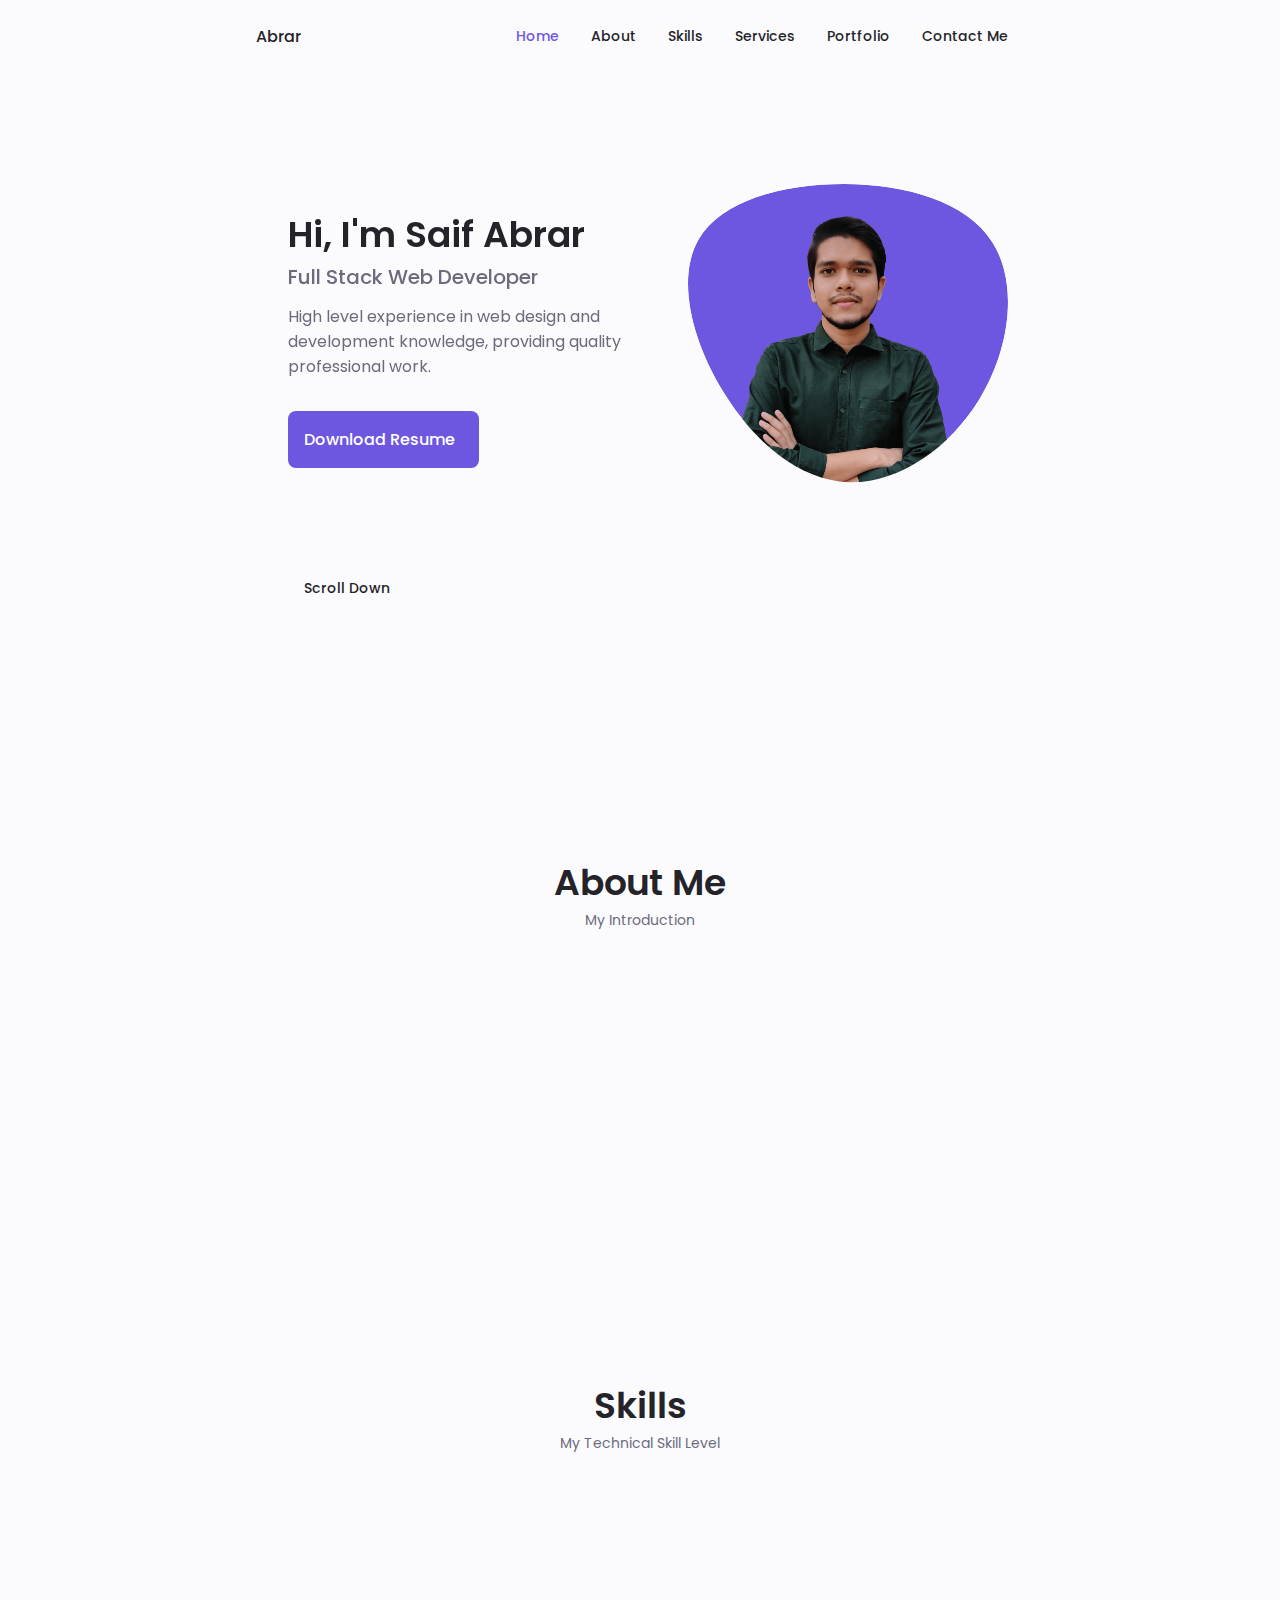
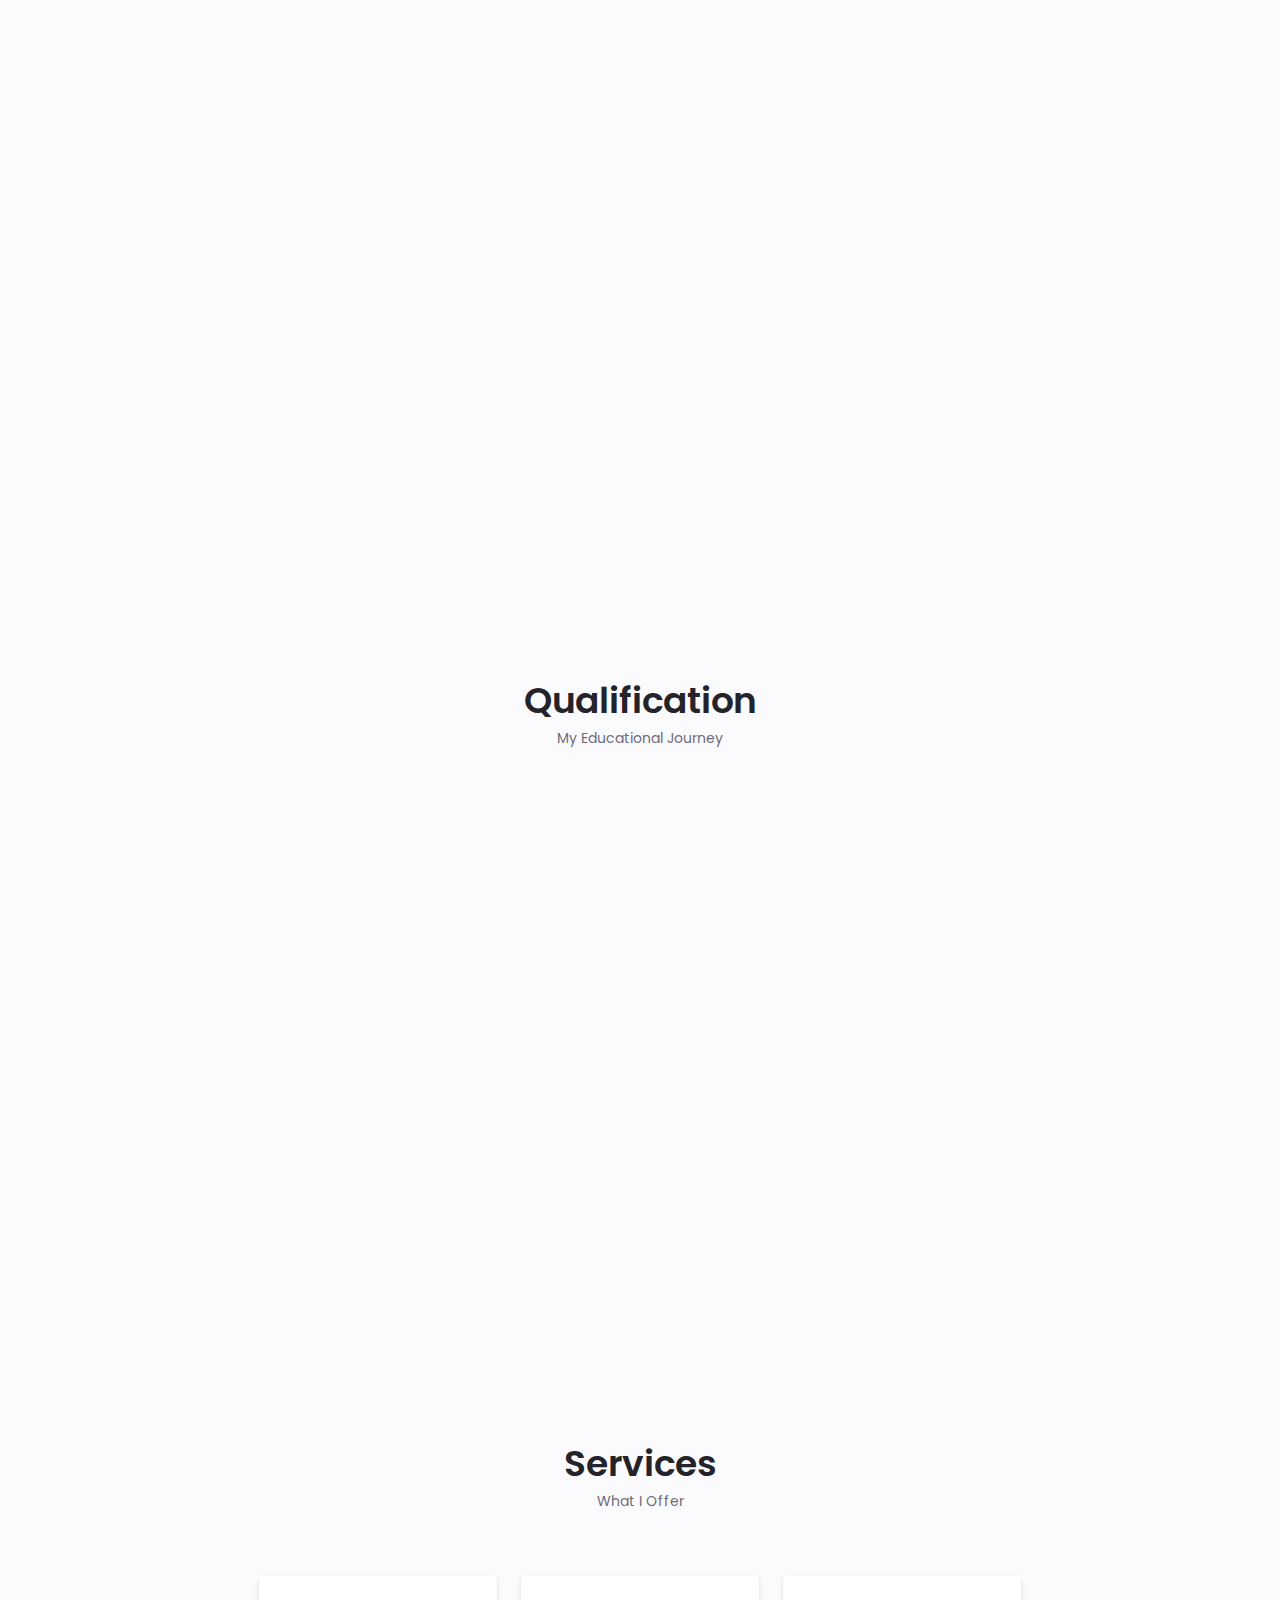
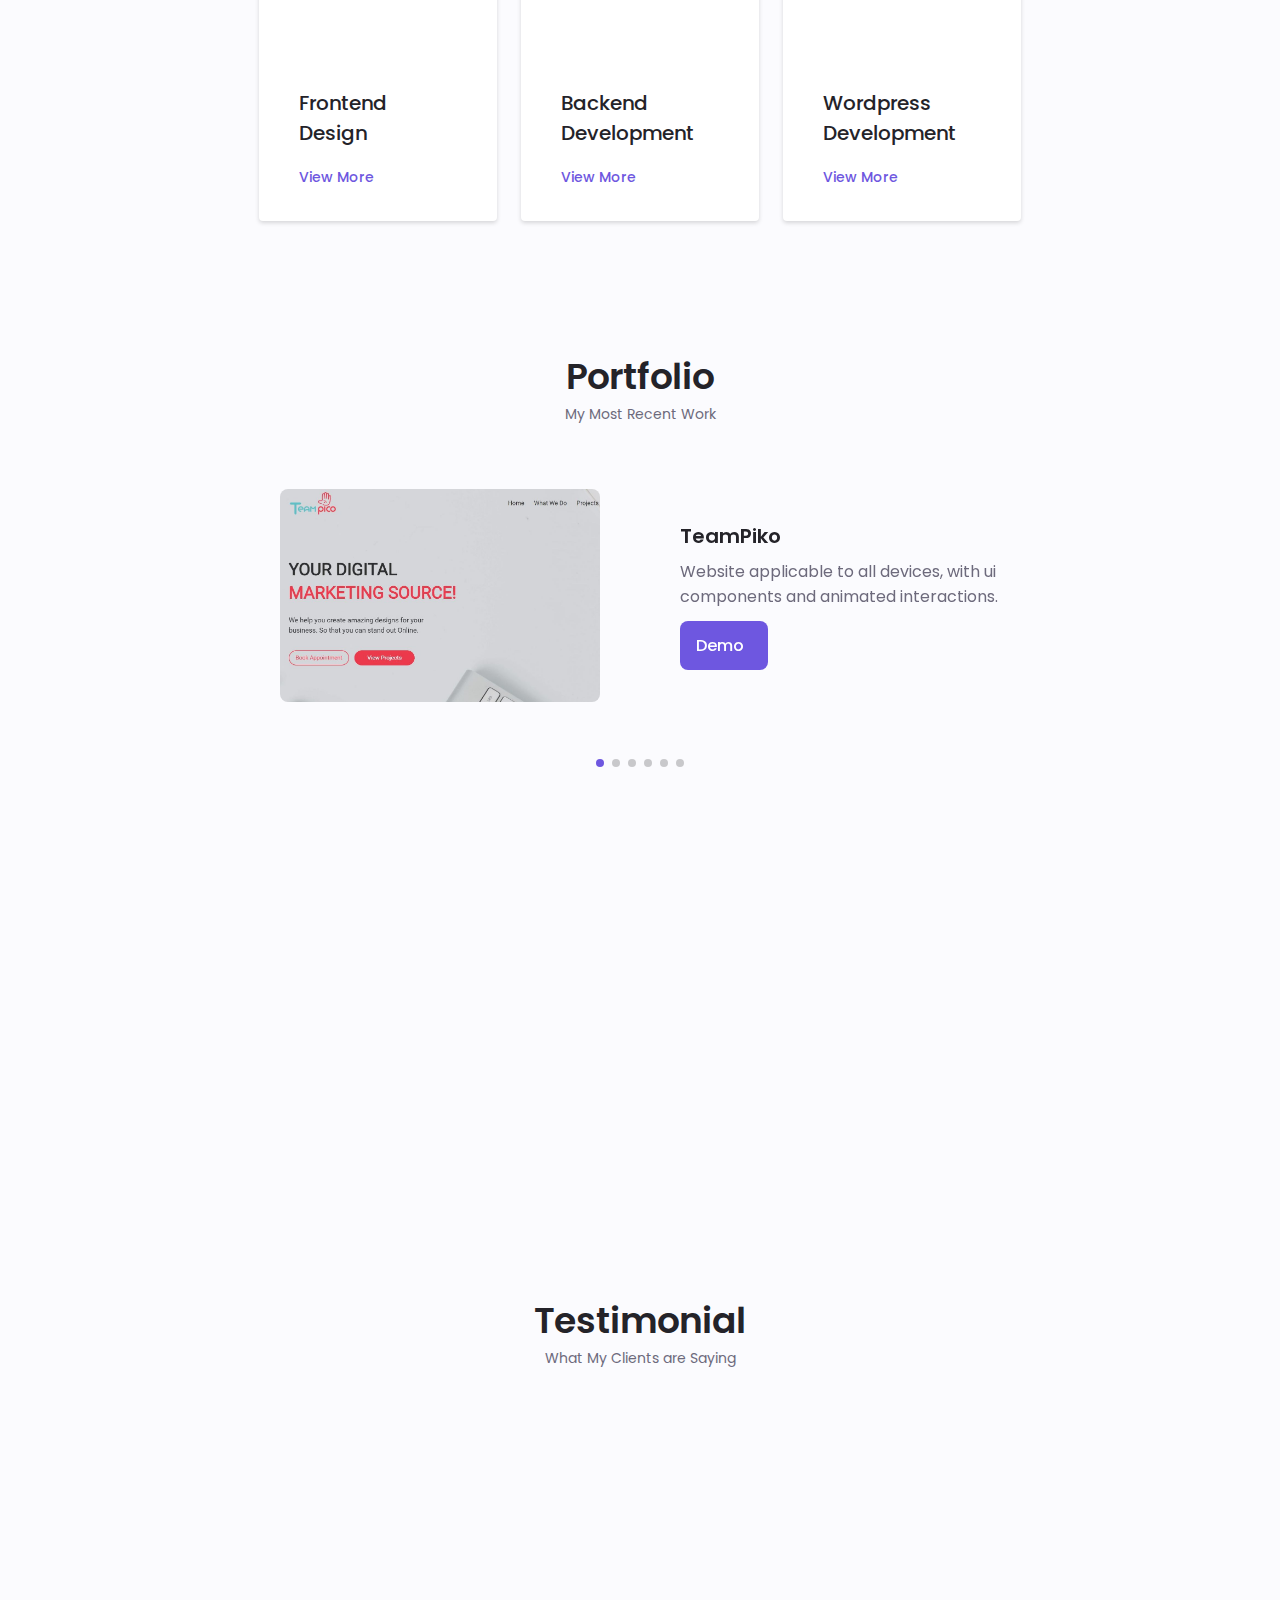
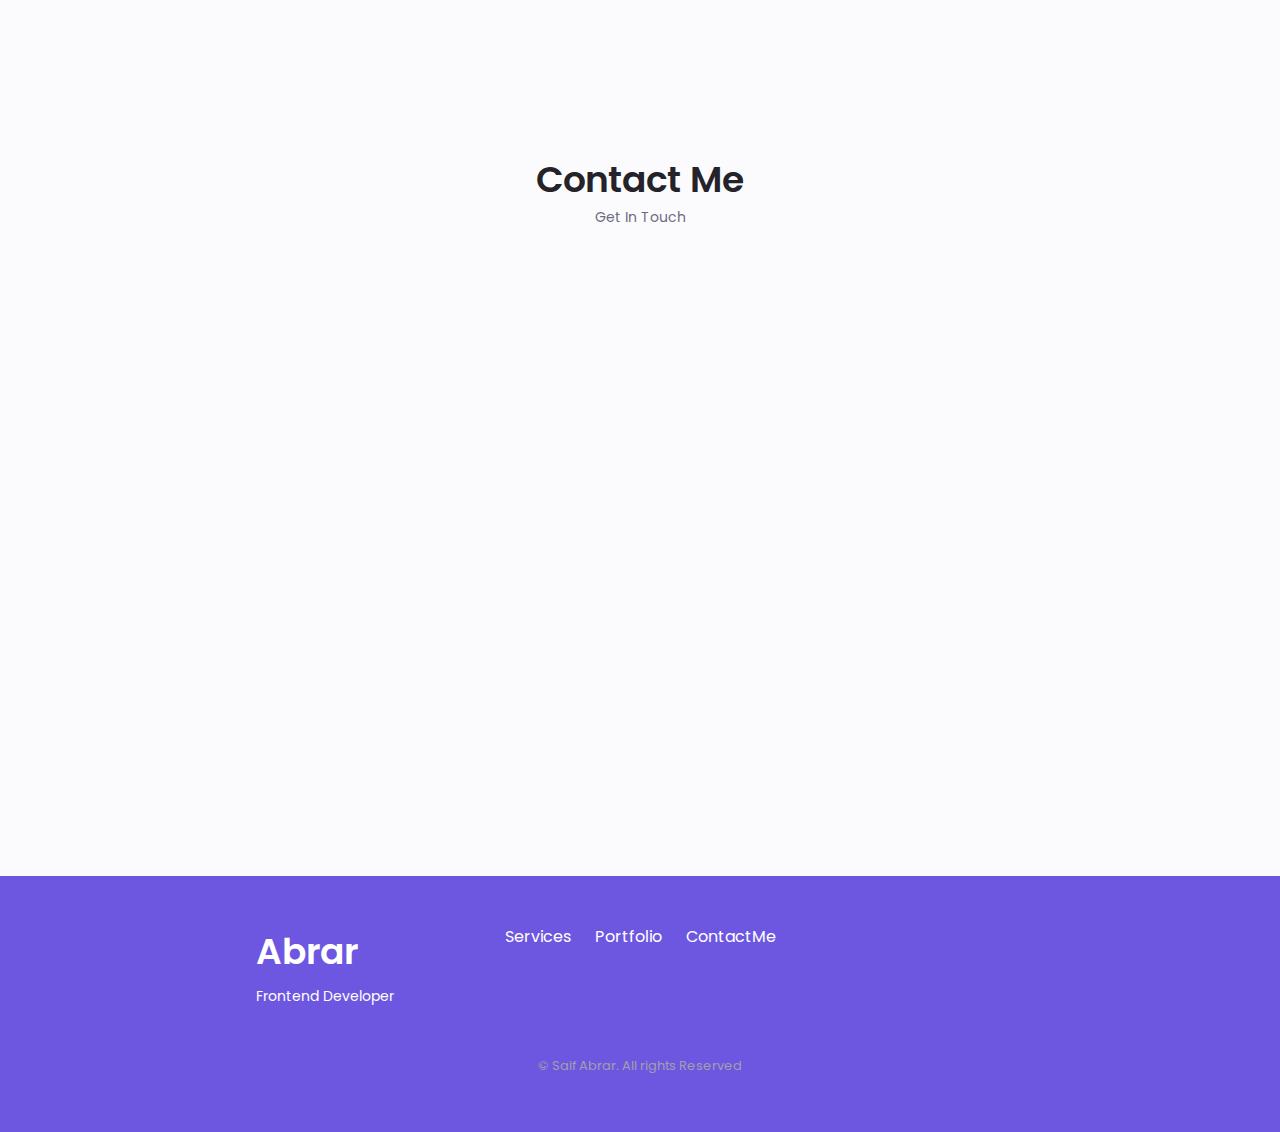
==== commit f541eb2d: "button changes" ====
--- a/index.html
+++ b/index.html
@@ -111,8 +111,8 @@
                         <h3 class="home__subtitle">Full Stack Web Developer</h3>
                         <p class="home__description">High level experience in web design and development knowledge,
                             providing quality professional work.</p>
-                        <a href="#contact" class="button home-btn ubtton--flex">
-                            Contact Me <i class="uil uil-message button__icon"></i>
+                        <a download="" href="root_assets/pdf/Saif_Abrar_Resume.pdf" class="button button--flex">
+                            Download Resume<i class="uil uil-download-alt button__icon"></i>
                         </a>
                     </div>
                 </div>
@@ -147,23 +147,19 @@
 
                     <div class="about__info">
                         <div>
-                            <span class="about__info-title">02+</span>
+                            <span class="about__info-title">01+</span>
                             <span class="about__info-name">Years <br> experience</span>
                         </div>
                         <div>
-                            <span class="about__info-title">62+</span>
+                            <span class="about__info-title">17+</span>
                             <span class="about__info-name">Completed <br> projects</span>
                         </div>
                         <div>
-                            <span class="about__info-title">16+</span>
+                            <span class="about__info-title">3</span>
                             <span class="about__info-name">Companies <br> worked</span>
                         </div>
                     </div>
-                    <div class="about__buttons">
-                        <a download="" href="root_assets/pdf/Saif's Resume.pdf" class="button button--flex">
-                            Download CV<i class="uil uil-download-alt button__icon"></i>
-                        </a>
-                    </div>
+                   
                 </div>
             </div>
         </section>
@@ -631,7 +627,8 @@
                             <h3 class="portfolio__title">TeamPiko</h3>
                             <p class="portfolio__description">Website applicable to all devices, with ui components and
                                 animated interactions.</p>
-                            <a href="teampiko/index.html" target="_blank" class="button button--flex button--small portfolio__button">
+                            <a href="teampiko/index.html" target="_blank"
+                                class="button button--flex button--small portfolio__button">
                                 Demo
                                 <i class="uil uil-arrow-right button__icon"></i>
                             </a>
@@ -711,7 +708,7 @@
                                 class="button button--flex button--small portfolio__button">
                                 Demo
                                 <i class="uil uil-arrow-right button__icon"></i>
-                            </a>  
+                            </a>
                         </div>
                     </div>
                     <!-- PORTFOLIO 777 -->
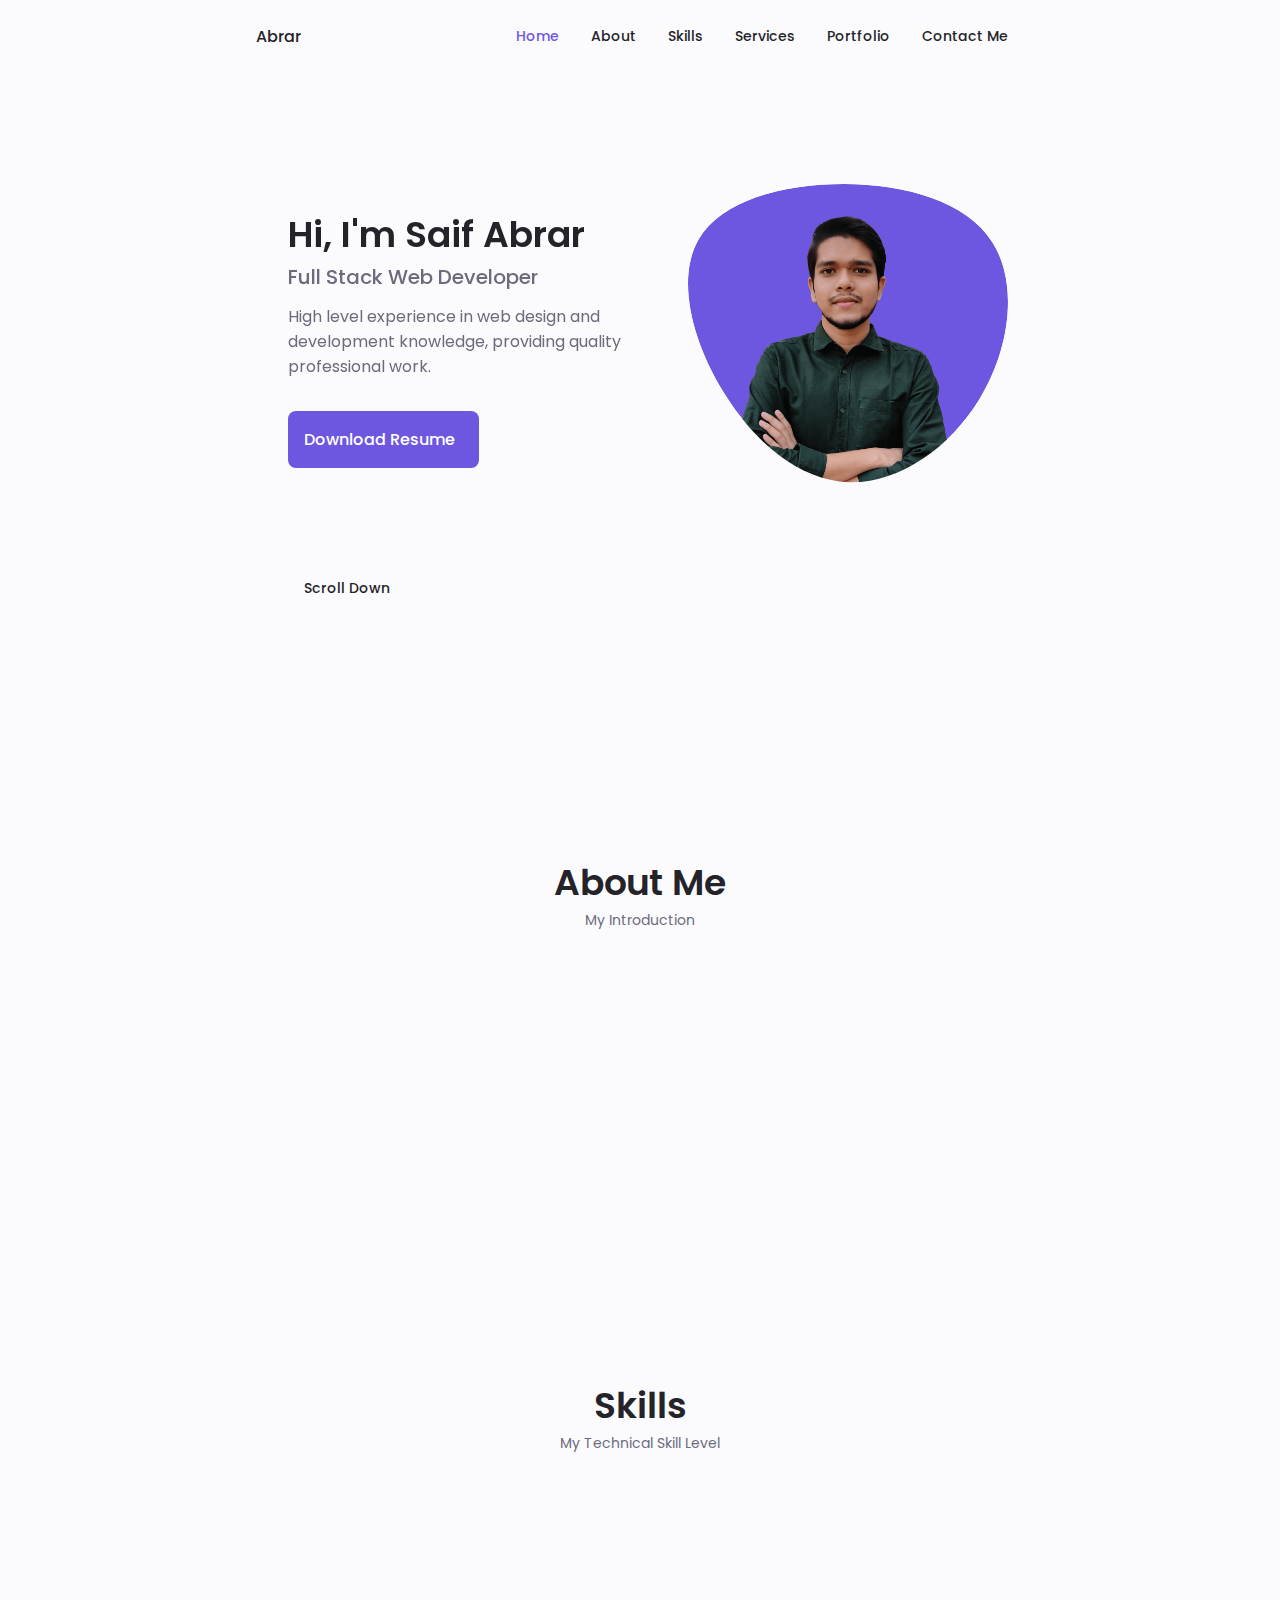
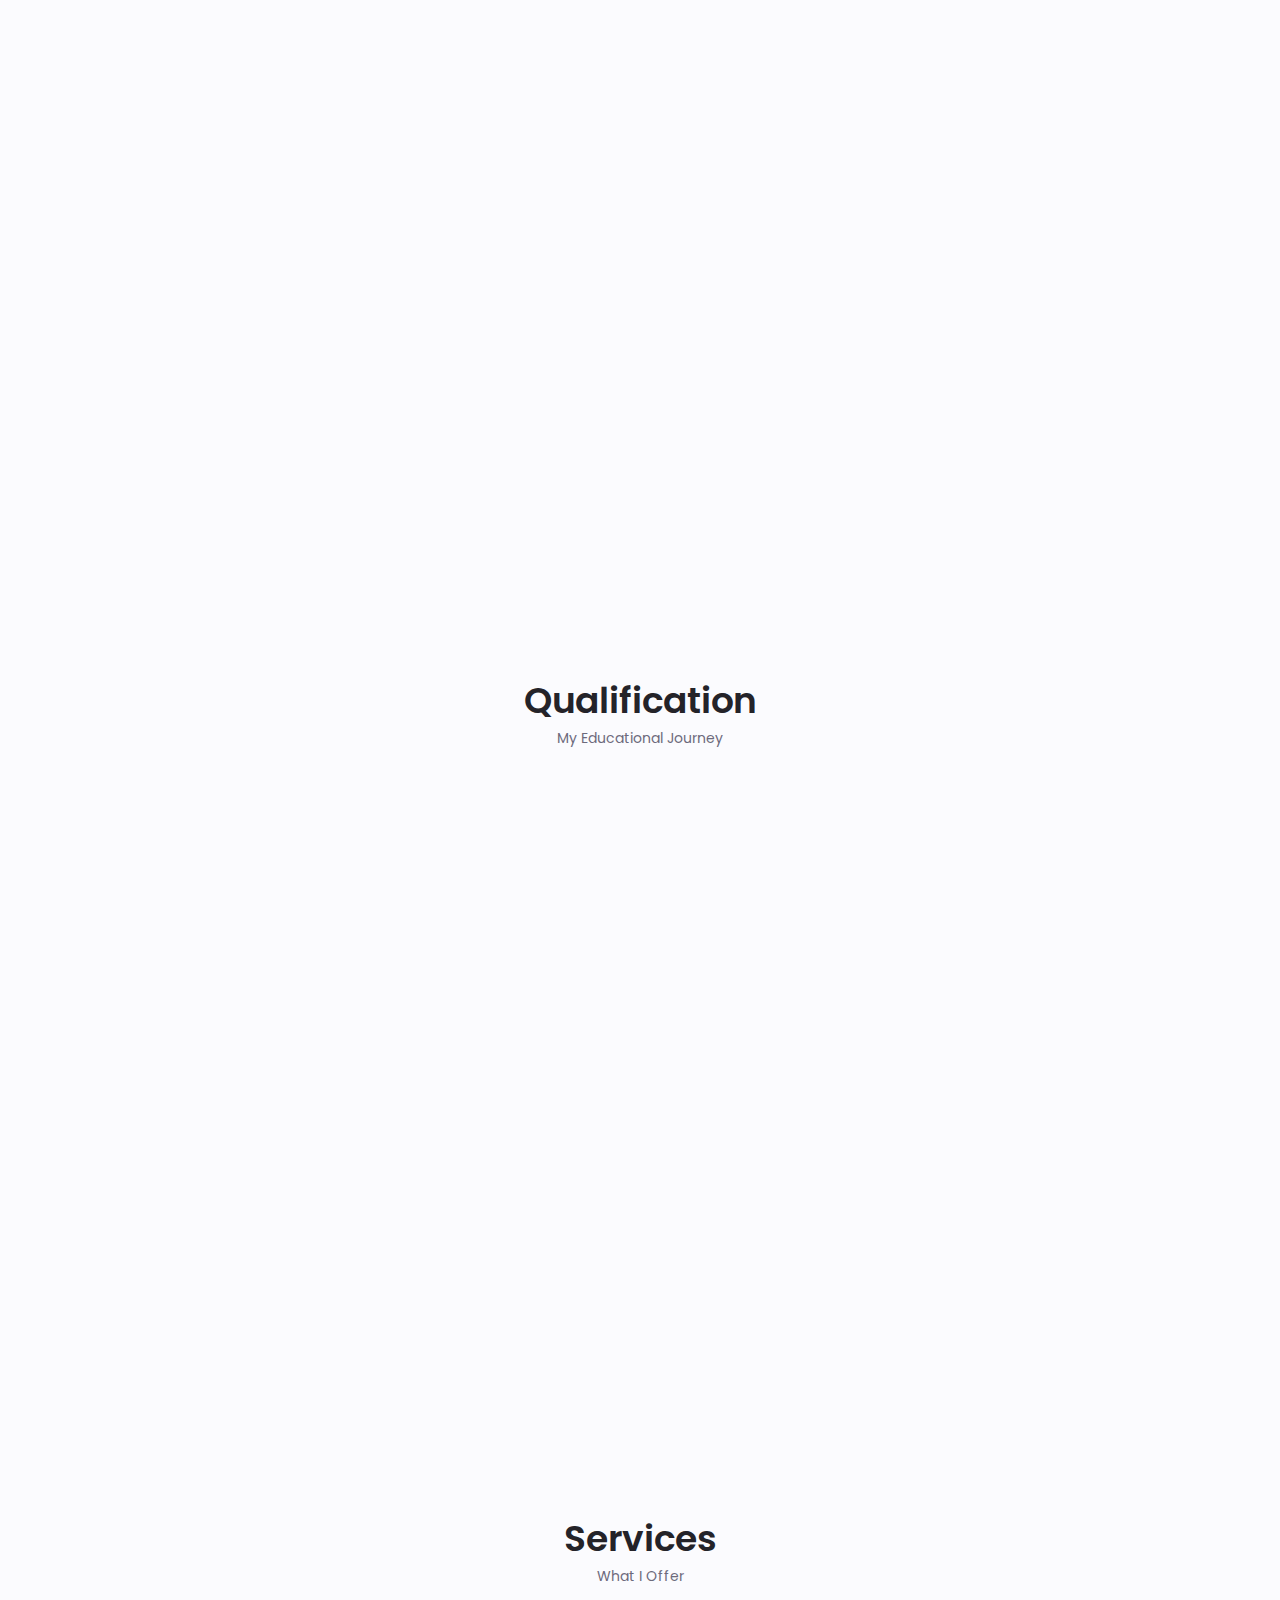
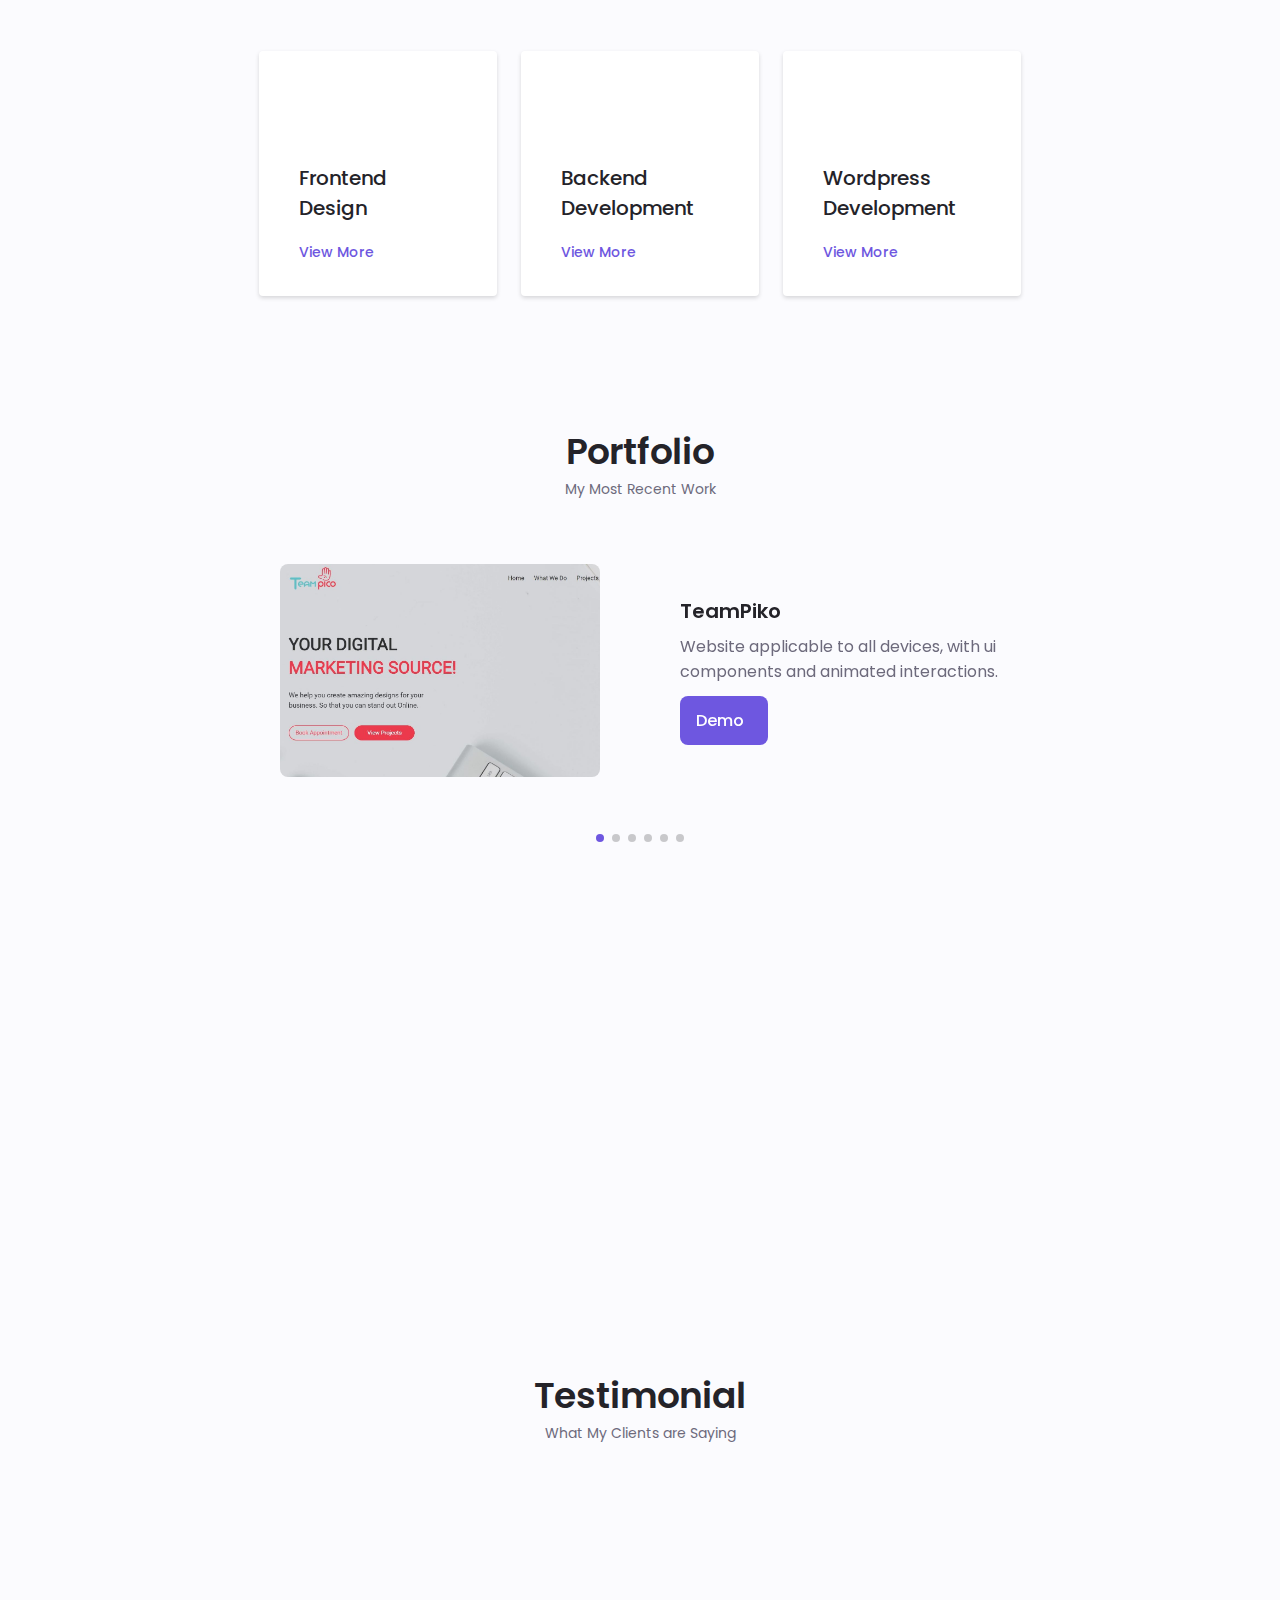
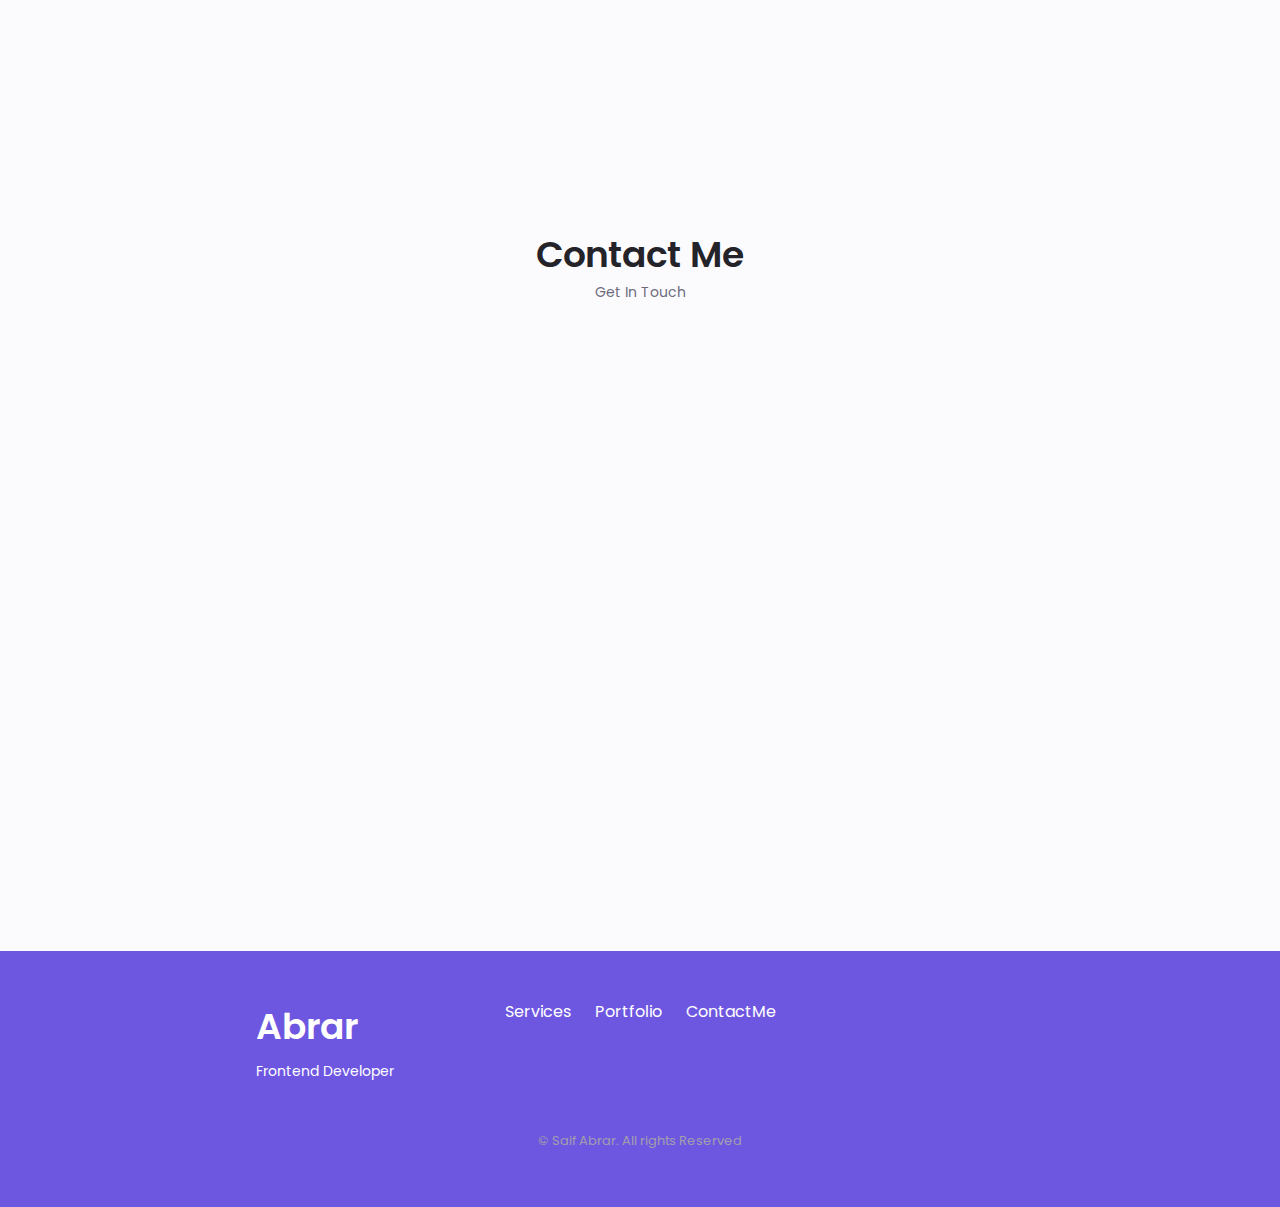
==== commit ffc1f129: "some changes" ====
--- a/index.html
+++ b/index.html
@@ -239,11 +239,21 @@
                         <div class="skills__list grid">
                             <div class="skills__data">
                                 <div class="skills__titles">
-                                    <h3 class="skills__name">PHP</h3>
+                                    <h3 class="skills__name">React JavaScript</h3>
                                     <span class="skills__numebr">70%</span>
                                 </div>
                                 <div class="skills__bar">
-                                    <span class="skills__percentage skills__php"></span>
+                                    <span class="skills__percentage skills__react"></span>
+                                </div>
+                            </div>
+                            
+                            <div class="skills__data">
+                                <div class="skills__titles">
+                                    <h3 class="skills__name">Fireabse</h3>
+                                    <span class="skills__numebr">70%</span>
+                                </div>
+                                <div class="skills__bar">
+                                    <span class="skills__percentage skills__firebase"></span>
                                 </div>
                             </div>
                             <div class="skills__data">
@@ -257,20 +267,11 @@
                             </div>
                             <div class="skills__data">
                                 <div class="skills__titles">
-                                    <h3 class="skills__name">Fireabse</h3>
-                                    <span class="skills__numebr">90%</span>
-                                </div>
-                                <div class="skills__bar">
-                                    <span class="skills__percentage skills__firebase"></span>
-                                </div>
-                            </div>
-                            <div class="skills__data">
-                                <div class="skills__titles">
-                                    <h3 class="skills__name">Python</h3>
+                                    <h3 class="skills__name">MongoDB</h3>
                                     <span class="skills__numebr">60%</span>
                                 </div>
                                 <div class="skills__bar">
-                                    <span class="skills__percentage skills__python"></span>
+                                    <span class="skills__percentage skills__mongo"></span>
                                 </div>
                             </div>
 
@@ -348,7 +349,7 @@
                         <!-- QUALIFICATION CONTENT  1-->
                         <div class="qualification__data">
                             <div>
-                                <h3 class="qualification__title">Computer Engineering</h3>
+                                <h3 class="qualification__title">Computer Science & Engineering</h3>
                                 <span class="qualification__subtitle">Bangladesh Inst. of Science & Technology</span>
                                 <div class="qualification__calendar">
                                     <i class="uil uil-calendar-alt"></i>
@@ -370,11 +371,11 @@
                                 <span class="qualification__line"></span>
                             </div>
                             <div>
-                                <h3 class="qualification__title">Web Designing</h3>
-                                <span class="qualification__subtitle">Tech & Systems</span>
+                                <h3 class="qualification__title">Complete Web Development Course</h3>
+                                <span class="qualification__subtitle">Programming Hero</span>
                                 <div class="qualification__calendar">
                                     <i class="uil uil-calendar-alt"></i>
-                                    2019-2019
+                                    2022-Present
                                 </div>
                             </div>
 
@@ -383,11 +384,11 @@
                         <!-- QUALIFICATION CONTENT  3-->
                         <div class="qualification__data">
                             <div>
-                                <h3 class="qualification__title">Full Stack Development</h3>
+                                <h3 class="qualification__title">Frontend Web Design with Wordpress</h3>
                                 <span class="qualification__subtitle">Sikhbe Shobai</span>
                                 <div class="qualification__calendar">
                                     <i class="uil uil-calendar-alt"></i>
-                                    2020-2020
+                                    2021-2022
                                 </div>
                             </div>
                             <div>
@@ -405,11 +406,11 @@
                             </div>
 
                             <div>
-                                <h3 class="qualification__title">Backend With Laravel</h3>
-                                <span class="qualification__subtitle">Self Learning</span>
+                                <h3 class="qualification__title">Programming with C &#38 C++</h3>
+                                <span class="qualification__subtitle">University Major</span>
                                 <div class="qualification__calendar">
                                     <i class="uil uil-calendar-alt"></i>
-                                    2021-Present
+                                    2018-2019
                                 </div>
                             </div>
 
@@ -421,70 +422,37 @@
                         <!-- QUALIFICATION CONTENT  1-->
                         <div class="qualification__data">
                             <div>
-                                <h3 class="qualification__title">Frontend Developer</h3>
-                                <span class="qualification__subtitle">Fiverr</span>
-                                <div class="qualification__calendar">
-                                    <i class="uil uil-calendar-alt"></i>
-                                    2021-Present
-                                </div>
-                            </div>
-                            <div>
-                                <span class="qualification__rounder"></span>
-                                <span class="qualification__line"></span>
-                            </div>
-                        </div>
-
-                        <!-- QUALIFICATION CONTENT  2-->
-                        <div class="qualification__data">
-                            <div></div>
-
-                            <div>
-                                <span class="qualification__rounder"></span>
-                                <span class="qualification__line"></span>
-                            </div>
-                            <div>
-                                <h3 class="qualification__title">Wordpress Theme Customization</h3>
-                                <span class="qualification__subtitle">UpWork</span>
-                                <div class="qualification__calendar">
-                                    <i class="uil uil-calendar-alt"></i>
-                                    2020-2021
-                                </div>
-                            </div>
-
-                        </div>
-
-                        <!-- QUALIFICATION CONTENT  3-->
-                        <div class="qualification__data">
-                            <div>
-                                <h3 class="qualification__title">Shopify Store</h3>
-                                <span class="qualification__subtitle">Fiverr</span>
-                                <div class="qualification__calendar">
-                                    <i class="uil uil-calendar-alt"></i>
-                                    2020-Present
-                                </div>
-                            </div>
-                            <div>
-                                <span class="qualification__rounder"></span>
-                                <span class="qualification__line"></span>
-                            </div>
-                        </div>
-                        <!-- QUALIFICATION CONTENT  4-->
-                        <div class="qualification__data">
-                            <div></div>
-
-                            <div>
-                                <span class="qualification__rounder"></span>
-                                <!-- <span class="qualification__line"></span> -->
-                            </div>
-
-                            <div>
-                                <h3 class="qualification__title">Elementor Customization</h3>
+                                <h3 class="qualification__title">Frontend Web Designer</h3>
                                 <span class="qualification__subtitle">Fiverr</span>
                                 <div class="qualification__calendar">
                                     <i class="uil uil-calendar-alt"></i>
                                     2021-2021
                                 </div>
                             </div>
+                            <div>
+                                <span class="qualification__rounder"></span>
+                                <span class="qualification__line"></span>
+                            </div>
+                        </div>
+
+                        <!-- QUALIFICATION CONTENT  2-->
+                        <div class="qualification__data">
+                            <div></div>
+
+                            <div>
+                                <span class="qualification__rounder"></span>
+                                <span class="qualification__line"></span>
+                            </div>
+                            <div>
+                                <h3 class="qualification__title">Wordpress Elementor</h3>
+                                <span class="qualification__subtitle">Local Client's</span>
+                                <div class="qualification__calendar">
+                                    <i class="uil uil-calendar-alt"></i>
+                                    2020-2021
+                                </div>
+                            </div>
+
+                        </div>
 
                         </div>
                     </div>
--- a/root_assets/css/styles.css
+++ b/root_assets/css/styles.css
@@ -2,7 +2,7 @@
 @import url('https://fonts.googleapis.com/css2?family=Poppins:wght@400;500;600&display=swap');
 
 /*==================== VARIABLES CSS ====================*/
-:root { 
+:root {  
     --header-height: 3rem;
 
     /*========== Colors ==========*/
@@ -524,19 +524,19 @@
 .skills__js{
     width: 60%;
 }
-.skills__php{
-    width: 70%;
+.skills__react{
+    width: 60%;
 }
 .skills__node{
     width: 60%;
 }
 .skills__firebase{
-    width: 90%;
+    width: 70%;
 }
 .skills__react{
     width: 70%;
 }
-.skills__python{
+.skills__mongo{
     width: 60%;
 }
 .skills__figma{
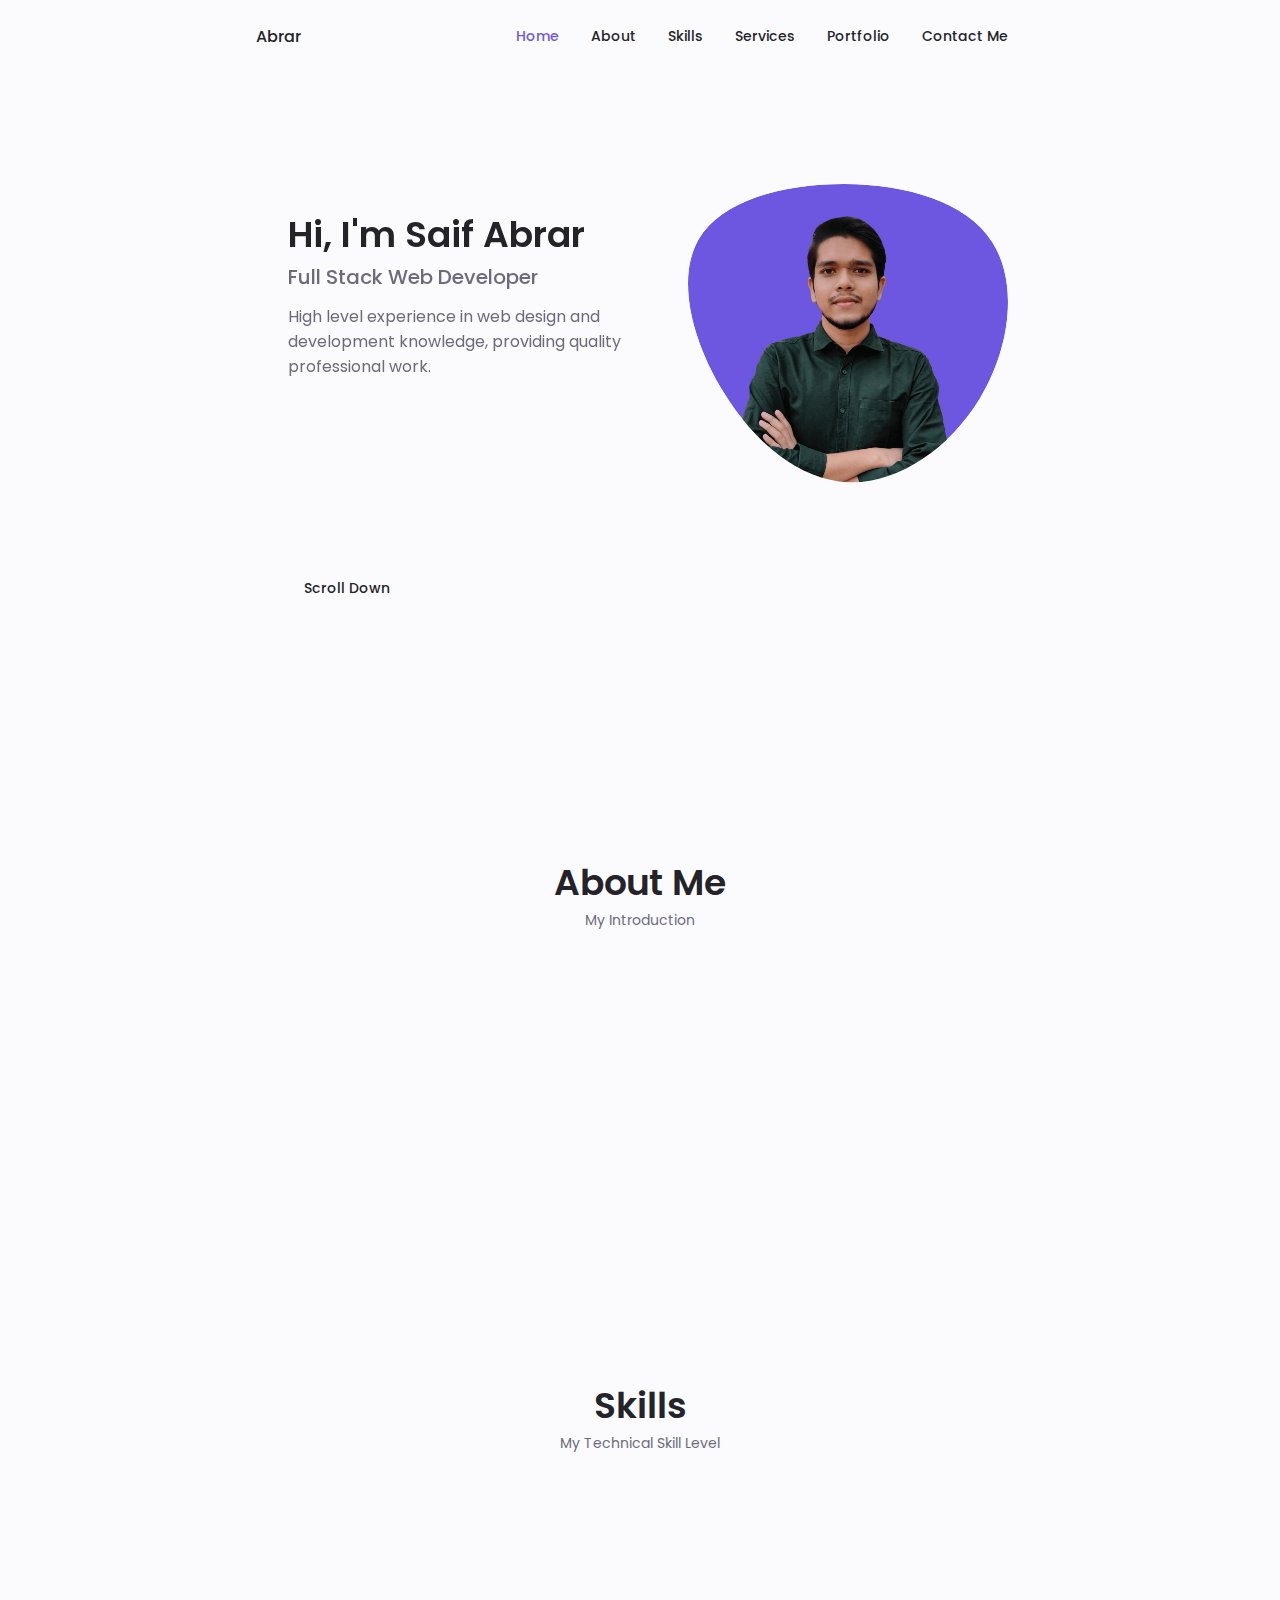
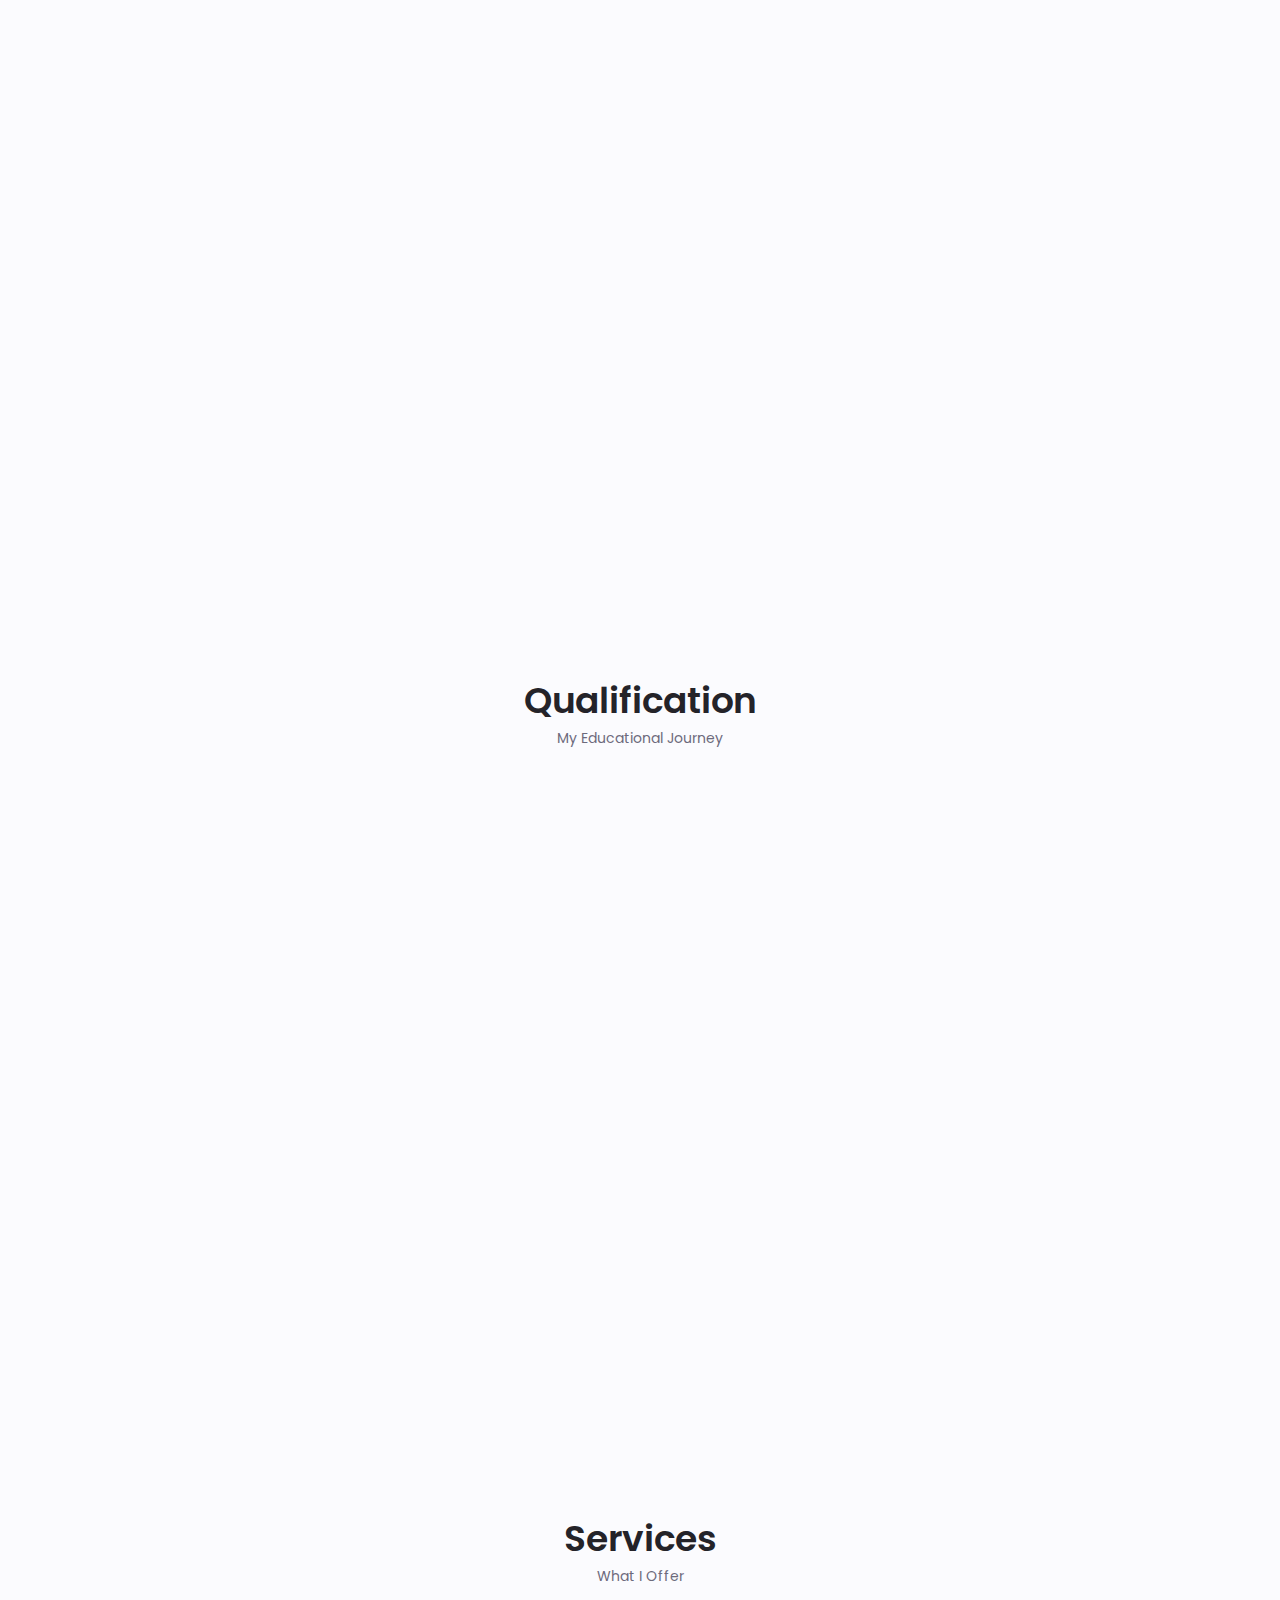
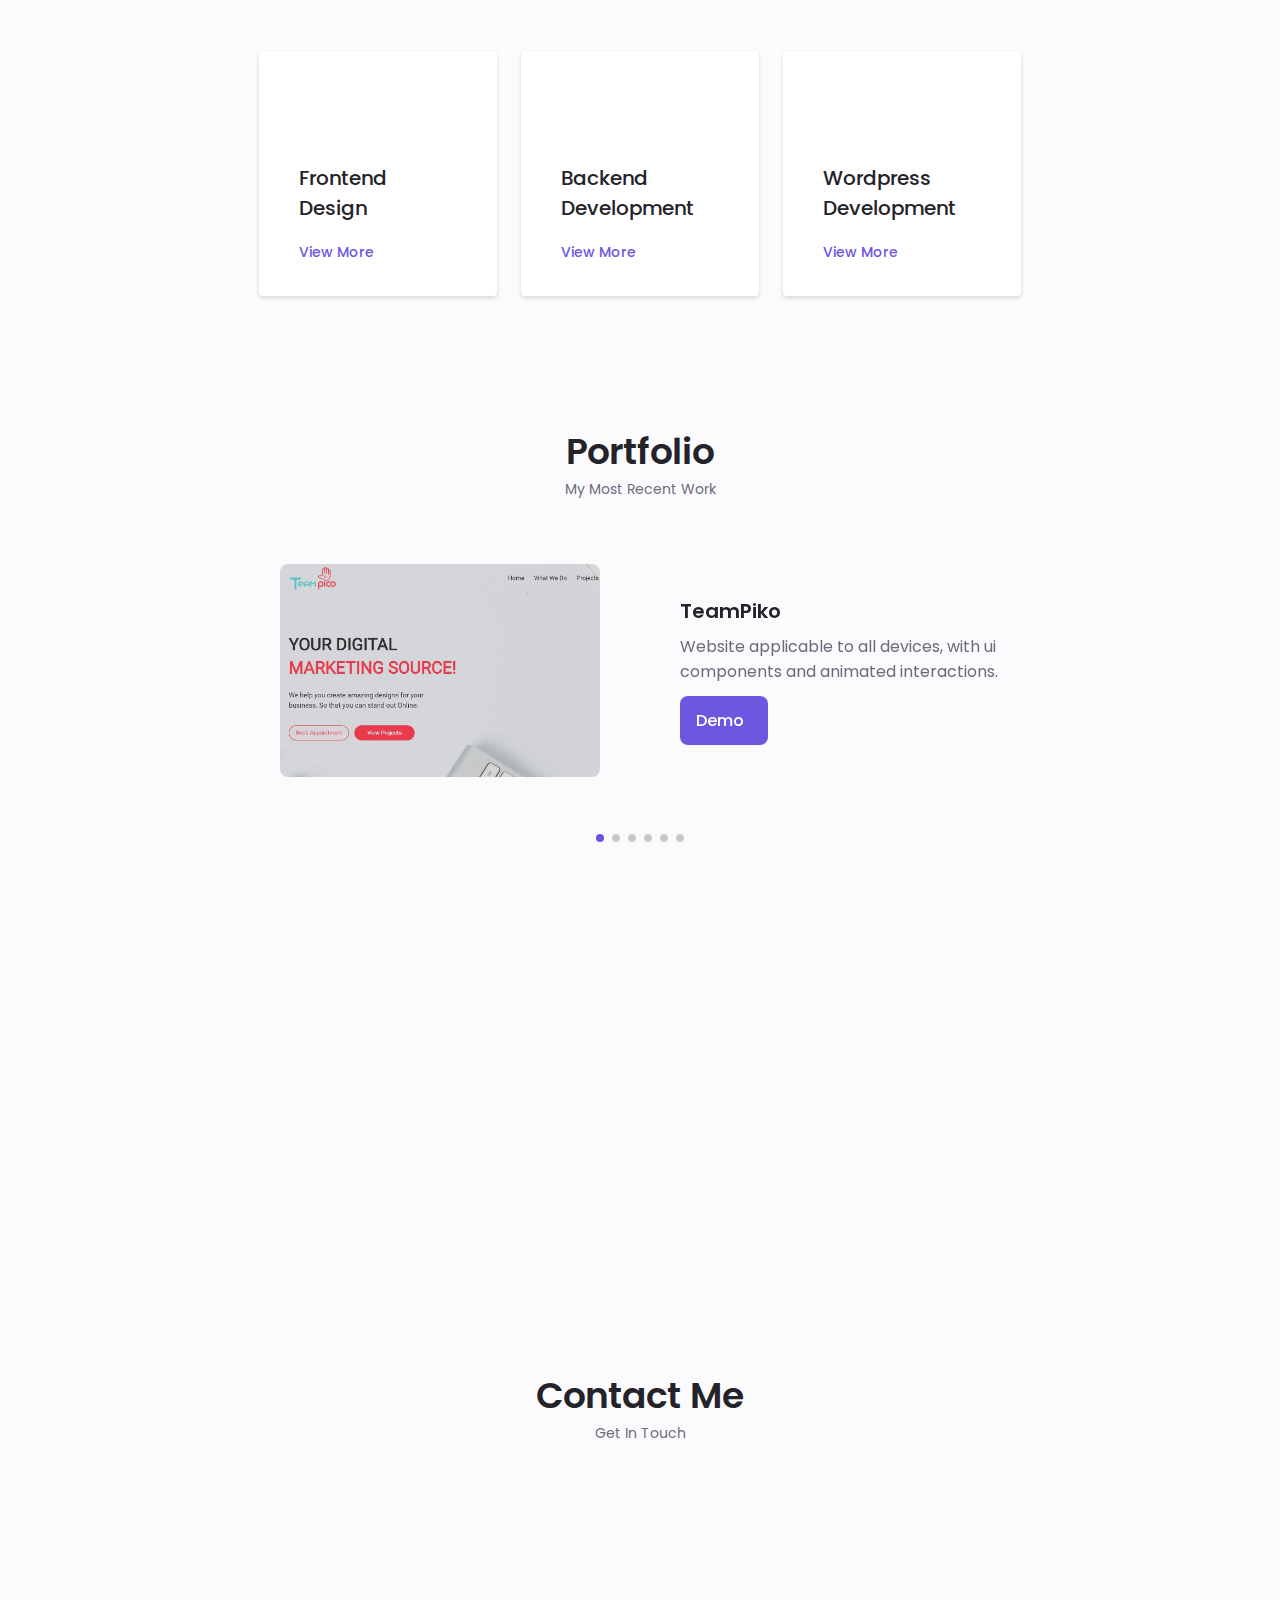
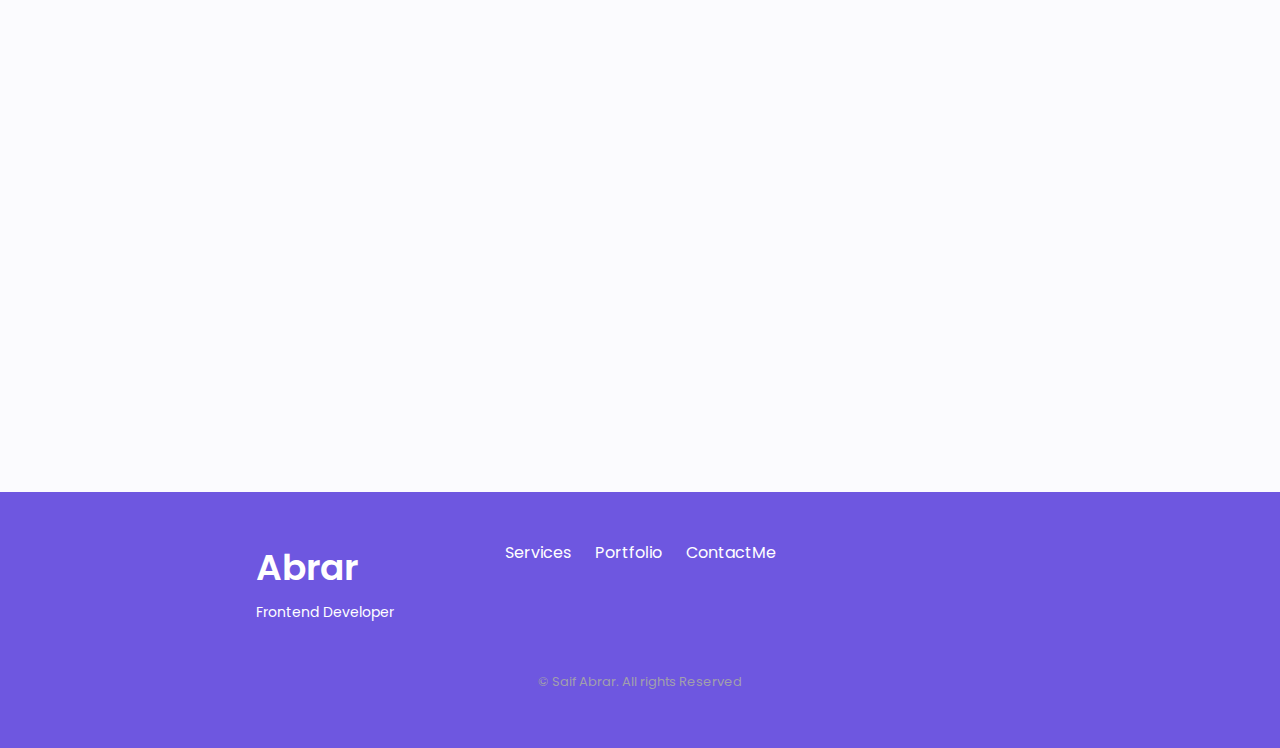
==== commit ebb747ea: "some minor chnages" ====
--- a/index.html
+++ b/index.html
@@ -111,7 +111,7 @@
                         <h3 class="home__subtitle">Full Stack Web Developer</h3>
                         <p class="home__description">High level experience in web design and development knowledge,
                             providing quality professional work.</p>
-                        <a download="" href="root_assets/pdf/Saif_Abrar_Resume.pdf" class="button button--flex">
+                        <a download="" href="root_assets/pdf/Saif_Abrar_Resume.pdf" class="button home-resume-button button--flex">
                             Download Resume<i class="uil uil-download-alt button__icon"></i>
                         </a>
                     </div>
@@ -759,92 +759,6 @@
 
         </section>
 
-        <!--==================== TESTIMONIAL ====================-->
-        <section class="testimonial section">
-            <h2 class="section__title">Testimonial</h2>
-            <span class="section__subtitle">What My Clients are Saying</span>
-
-            <div class="testimonial__container container swiper-container">
-                <div class="swiper-wrapper">
-                    <!-- Testimonial 1 -->
-                    <div class="testimonial__content swiper-slide">
-                        <div class="testimonial__data">
-                            <div class="testimonial__header">
-                                <img src="root_assets/img/shohag_hasan.jpg" class="testimonial__img" alt="">
-
-                                <div>
-                                    <h3 class="testimonial__name">Shohag Hasan</h3>
-                                    <span class="testimonial__client">Mentor, Sikhbe Shobai</span>
-                                </div>
-                            </div>
-
-                            <div>
-                                <i class="uil uil-star testimonial__icon-star"></i>
-                                <i class="uil uil-star testimonial__icon-star"></i>
-                                <i class="uil uil-star testimonial__icon-star"></i>
-                                <i class="uil uil-star testimonial__icon-star"></i>
-                                <i class="uil uil-star testimonial__icon-star"></i>
-                            </div>
-                        </div>
-                        <p class="testimonial__description">
-                            I get a good impression when I carry out my project with all poissible quality and he
-                            support me 24 hours a day.
-                        </p>
-                    </div>
-                    <!-- Testimonial 2 -->
-                    <div class="testimonial__content swiper-slide">
-                        <div class="testimonial__data">
-                            <div class="testimonial__header">
-                                <img src="root_assets/img/ashif.JPG" class="testimonial__img" alt="">
-
-                                <div>
-                                    <h3 class="testimonial__name">Ashif Khan</h3>
-                                    <span class="testimonial__client">IT Expert, JTI Bangladesh</span>
-                                </div>
-                            </div>
-
-                            <div>
-                                <i class="uil uil-star testimonial__icon-star"></i>
-                                <i class="uil uil-star testimonial__icon-star"></i>
-                                <i class="uil uil-star testimonial__icon-star"></i>
-                                <i class="uil uil-star testimonial__icon-star"></i>
-                                <i class="uil uil-star testimonial__icon-star"></i>
-                            </div>
-                        </div>
-                        <p class="testimonial__description">
-                            Saif is a great designer and developer. I had done few projects with him and I must say I
-                            was satisfied. Recomended!
-                        </p>
-                    </div>
-                    <!-- Testimonial 3 -->
-                    <div class="testimonial__content swiper-slide">
-                        <div class="testimonial__data">
-                            <div class="testimonial__header">
-                                <img src="root_assets/img/robert.jpg" class="testimonial__img" alt="">
-
-                                <div>
-                                    <h3 class="testimonial__name">Rahid Minhaj</h3>
-                                    <span class="testimonial__client">Client, New York</span>
-                                </div>
-                            </div>
-
-                            <div>
-                                <i class="uil uil-star testimonial__icon-star"></i>
-                                <i class="uil uil-star testimonial__icon-star"></i>
-                                <i class="uil uil-star testimonial__icon-star"></i>
-                                <i class="uil uil-star testimonial__icon-star"></i>
-                                <i class="uil uil-star testimonial__icon-star"></i>
-                            </div>
-                        </div>
-                        <p class="testimonial__description">
-                            Best thing about him, he is passionate about his work. Communication is good.
-                        </p>
-                    </div>
-                </div>
-                <!-- pagination -->
-                <div class="swiper-pagination swiper-pagination-testimonial"></div>
-            </div>
-        </section>
 
         <!--==================== CONTACT ME ====================-->
         <section class="contact section" id="contact">
@@ -858,7 +772,7 @@
 
                         <div>
                             <h3 class="contact__title">Call Me</h3>
-                            <span class="contact__subtitle">+88017491082</span>
+                            <span class="contact__subtitle">+880 17491082</span>
                         </div>
                     </div>
                     <!--  -->
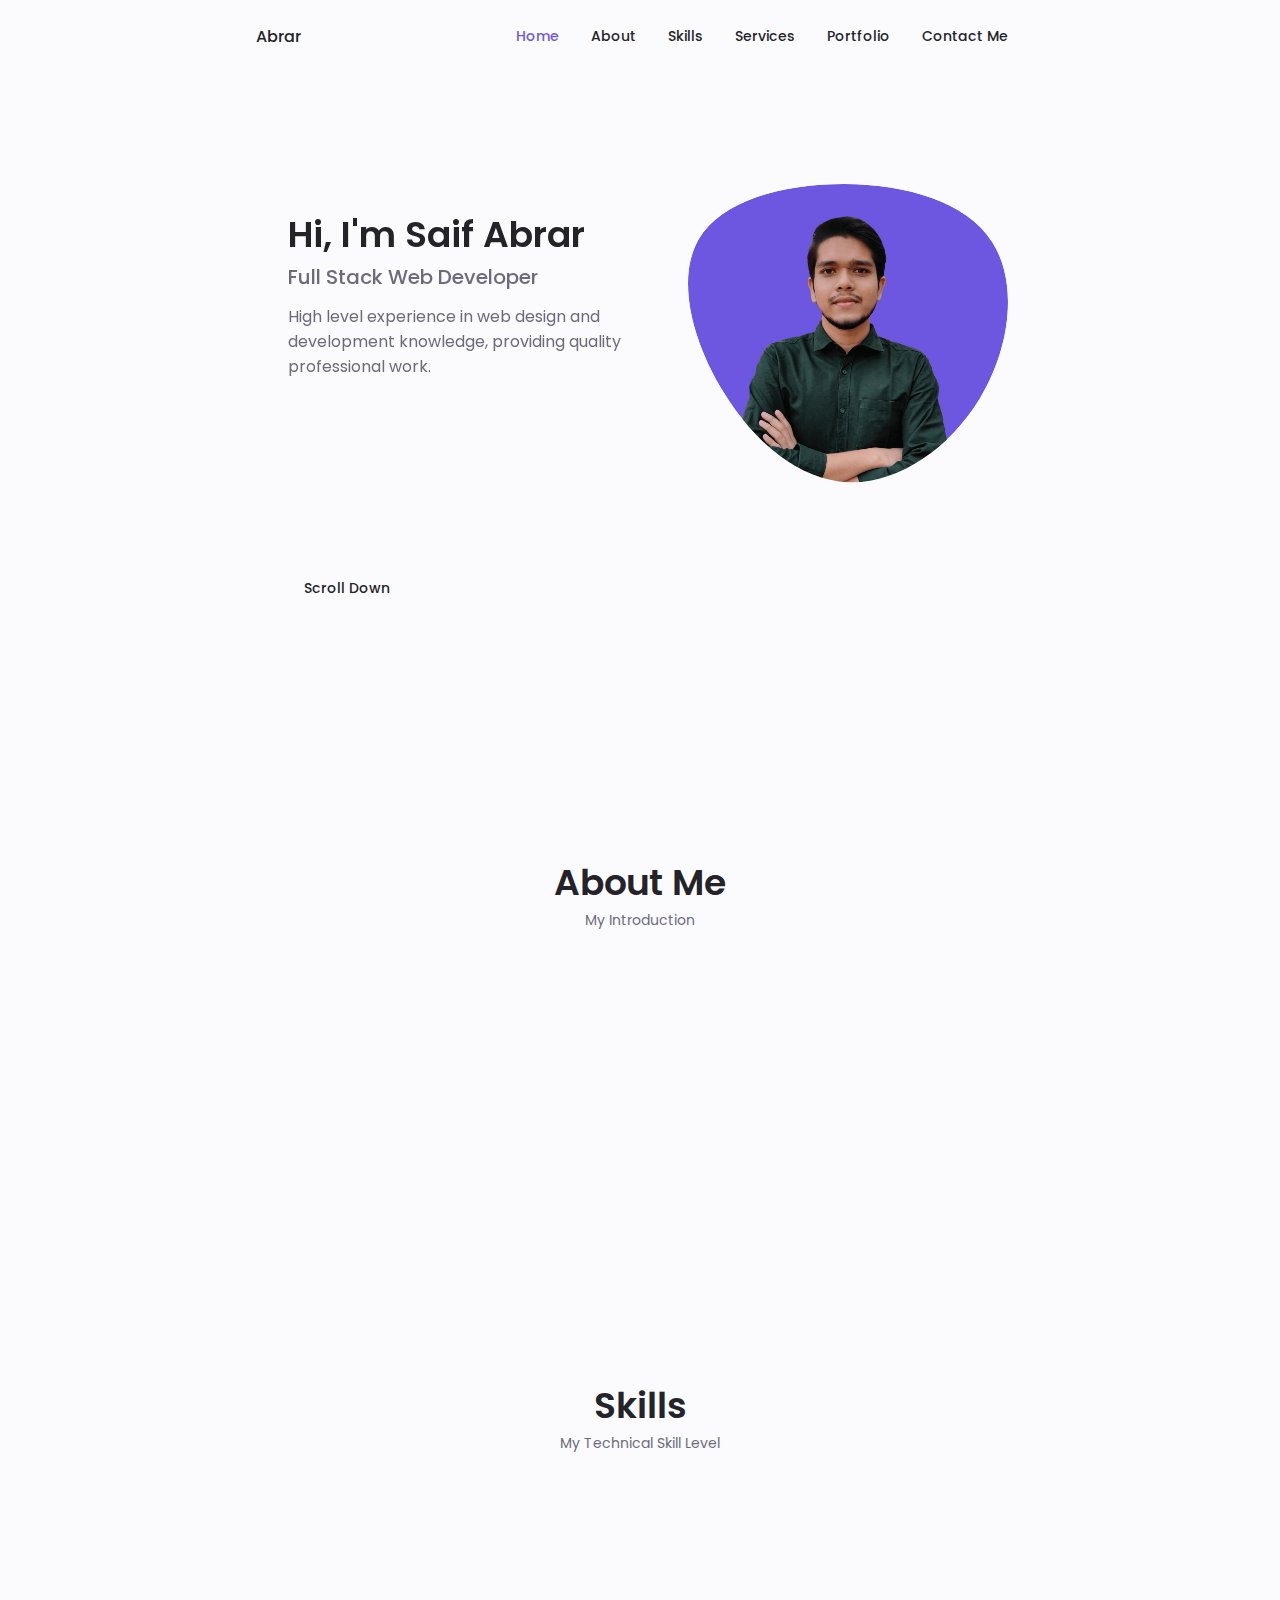
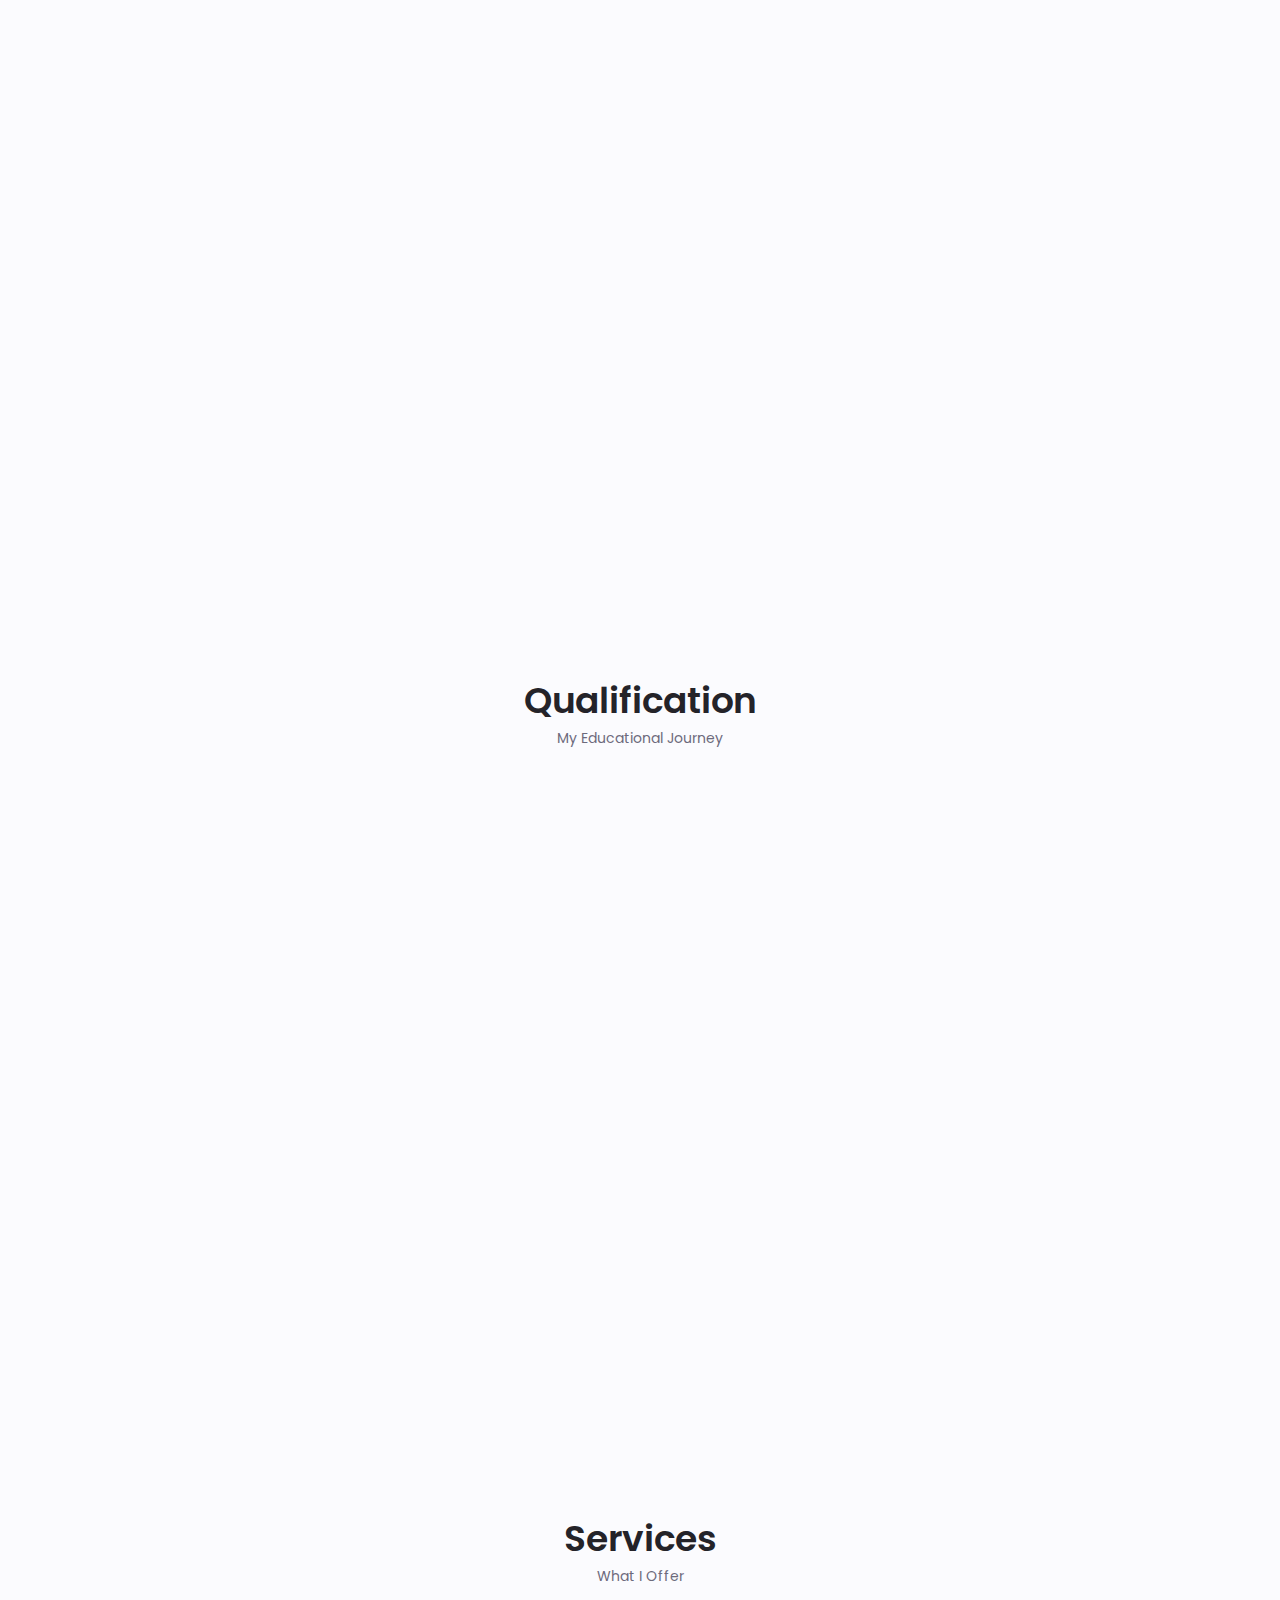
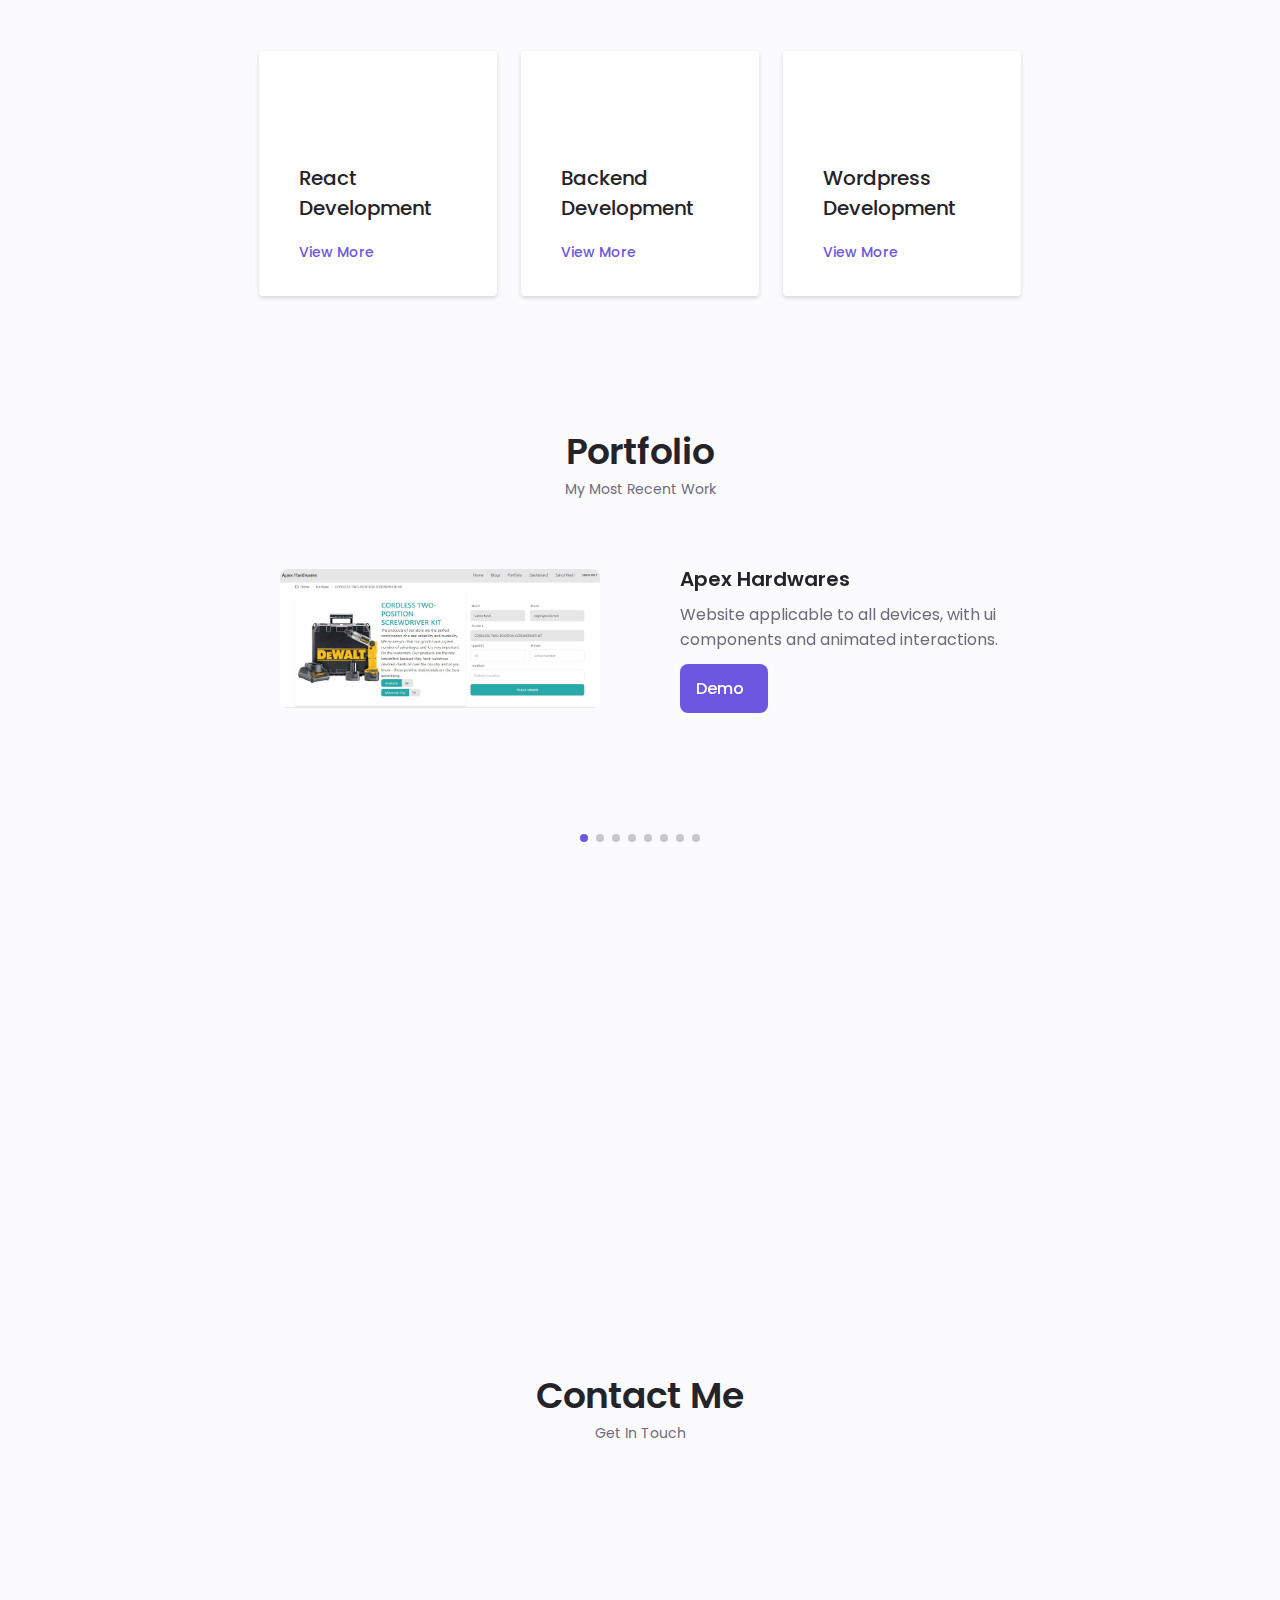
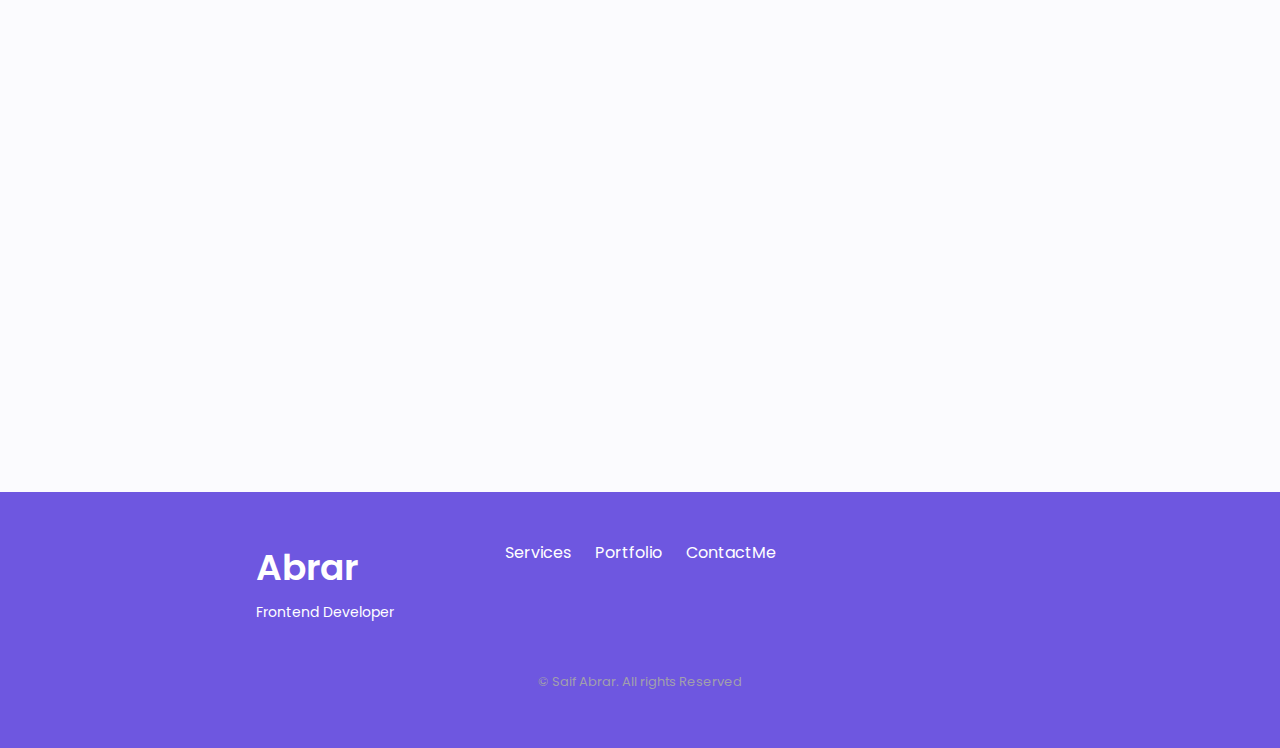
==== commit 101346f2: "updated" ====
--- a/index.html
+++ b/index.html
@@ -111,7 +111,8 @@
                         <h3 class="home__subtitle">Full Stack Web Developer</h3>
                         <p class="home__description">High level experience in web design and development knowledge,
                             providing quality professional work.</p>
-                        <a download="" href="root_assets/pdf/Saif_Abrar_Resume.pdf" class="button home-resume-button button--flex">
+                        <a download="" href="root_assets/pdf/Saif_Abrar_Resume.pdf"
+                            class="button home-resume-button button--flex">
                             Download Resume<i class="uil uil-download-alt button__icon"></i>
                         </a>
                     </div>
@@ -159,7 +160,7 @@
                             <span class="about__info-name">Companies <br> worked</span>
                         </div>
                     </div>
-                   
+
                 </div>
             </div>
         </section>
@@ -246,7 +247,7 @@
                                     <span class="skills__percentage skills__react"></span>
                                 </div>
                             </div>
-                            
+
                             <div class="skills__data">
                                 <div class="skills__titles">
                                     <h3 class="skills__name">Fireabse</h3>
@@ -454,10 +455,10 @@
 
                         </div>
 
-                        </div>
-                    </div>
-
-                </div>
+                    </div>
+                </div>
+
+            </div>
             </div>
 
         </section>
@@ -471,8 +472,8 @@
                 <!-- SERVICES  1-->
                 <div class="services__content">
                     <div>
-                        <i class="uil uil-web-grid services__icon"></i>
-                        <h3 class="services__title"> Frontend <br> Design</h3>
+                        <i class="uil uil-react services__icon"></i>
+                        <h3 class="services__title"> React <br> Development</h3>
                     </div>
                     <span class="button button--flex button--small button--link services__button">
                         View More
@@ -480,17 +481,17 @@
                     </span>
                     <div class="services__modal">
                         <div class="services__modal-content">
-                            <h4 class="services__modal-title">Frontend <br> Designer</h4>
+                            <h4 class="services__modal-title">Frontend with <br> React</h4>
                             <i class="uil uil-times services__modal-close"></i>
 
                             <ul class="services__modal-services grid">
                                 <li class="services__modal-service">
                                     <i class="uil uil-check-circle services__modal-icon"></i>
-                                    <p>Development of Landing Pages</p>
-                                </li>
-                                <li class="services__modal-service">
-                                    <i class="uil uil-check-circle services__modal-icon"></i>
-                                    <p>Full site development.</p>
+                                    <p>Development of full React Website</p>
+                                </li>
+                                <li class="services__modal-service">
+                                    <i class="uil uil-check-circle services__modal-icon"></i>
+                                    <p>Complete dynamic routing among pages.</p>
                                 </li>
                                 <li class="services__modal-service">
                                     <i class="uil uil-check-circle services__modal-icon"></i>
@@ -507,7 +508,7 @@
                 <!-- SERVICES  2-->
                 <div class="services__content">
                     <div>
-                        <i class="uil uil-arrow services__icon"></i>
+                        <i class="uil uil-database services__icon"></i>
                         <h3 class="services__title"> Backend <br> Development</h3>
                     </div>
                     <span class="button button--flex button--small button--link services__button">
@@ -516,25 +517,25 @@
                     </span>
                     <div class="services__modal">
                         <div class="services__modal-content">
-                            <h4 class="services__modal-title">Backend <br> Developer</h4>
+                            <h4 class="services__modal-title">Backend with<br> MongoDB-ExpressJs</h4>
                             <i class="uil uil-times services__modal-close"></i>
 
                             <ul class="services__modal-services grid">
                                 <li class="services__modal-service">
                                     <i class="uil uil-check-circle services__modal-icon"></i>
-                                    <p>Develop the control over user interface</p>
-                                </li>
-                                <li class="services__modal-service">
-                                    <i class="uil uil-check-circle services__modal-icon"></i>
-                                    <p>API intregation.</p>
-                                </li>
-                                <li class="services__modal-service">
-                                    <i class="uil uil-check-circle services__modal-icon"></i>
-                                    <p>Expert knowledge in PHP & mySQL</p>
-                                </li>
-                                <li class="services__modal-service">
-                                    <i class="uil uil-check-circle services__modal-icon"></i>
-                                    <p>Server and Database Management</p>
+                                    <p>Database management using MongoDB</p>
+                                </li>
+                                <li class="services__modal-service">
+                                    <i class="uil uil-check-circle services__modal-icon"></i>
+                                    <p>API intregation with Express.</p>
+                                </li>
+                                <li class="services__modal-service">
+                                    <i class="uil uil-check-circle services__modal-icon"></i>
+                                    <p>Expert knowledge in Firebase.</p>
+                                </li>
+                                <li class="services__modal-service">
+                                    <i class="uil uil-check-circle services__modal-icon"></i>
+                                    <p>Server and Database Management.</p>
                                 </li>
                             </ul>
                         </div>
@@ -558,7 +559,7 @@
                             <ul class="services__modal-services grid">
                                 <li class="services__modal-service">
                                     <i class="uil uil-check-circle services__modal-icon"></i>
-                                    <p>Full Customised Theme</p>
+                                    <p>Full Customised Website layout.</p>
                                 </li>
                                 <li class="services__modal-service">
                                     <i class="uil uil-check-circle services__modal-icon"></i>
@@ -587,6 +588,40 @@
 
             <div class="portfolio__container container swiper-container mySwiper">
                 <div class="swiper-wrapper">
+
+                    <!-- PORTFOLIO 111111 -->
+
+                    <div class="portfolio__content grid swiper-slide">
+                        <img src="root_assets/img/apex.JPG" class="portfolio__img" alt="">
+
+                        <div class="portfolio__data">
+                            <h3 class="portfolio__title">Apex Hardwares</h3>
+                            <p class="portfolio__description">Website applicable to all devices, with ui components and
+                                animated interactions.</p>
+                            <a href="https://apex-hardwares.web.app/" target="_blank"
+                                class="button button--flex button--small portfolio__button">
+                                Demo
+                                <i class="uil uil-arrow-right button__icon"></i>
+                            </a>
+                        </div>
+                    </div>
+                    
+                     <!-- PORTFOLIO 111111 -->
+
+                     <div class="portfolio__content grid swiper-slide">
+                        <img src="root_assets/img/PC.JPG" class="portfolio__img" alt="">
+
+                        <div class="portfolio__data">
+                            <h3 class="portfolio__title">Inventory Management</h3>
+                            <p class="portfolio__description">Website applicable to all devices, with ui components and
+                                animated interactions.</p>
+                            <a href="https://inventory-management-a11-ec4a6.web.app/" target="_blank"
+                                class="button button--flex button--small portfolio__button">
+                                Demo
+                                <i class="uil uil-arrow-right button__icon"></i>
+                            </a>
+                        </div>
+                    </div>
                     <!-- PORTFOLIO 111111 -->
                     <div class="portfolio__content grid swiper-slide">
                         <img src="root_assets/img/teampiko.JPG" class="portfolio__img" alt="">
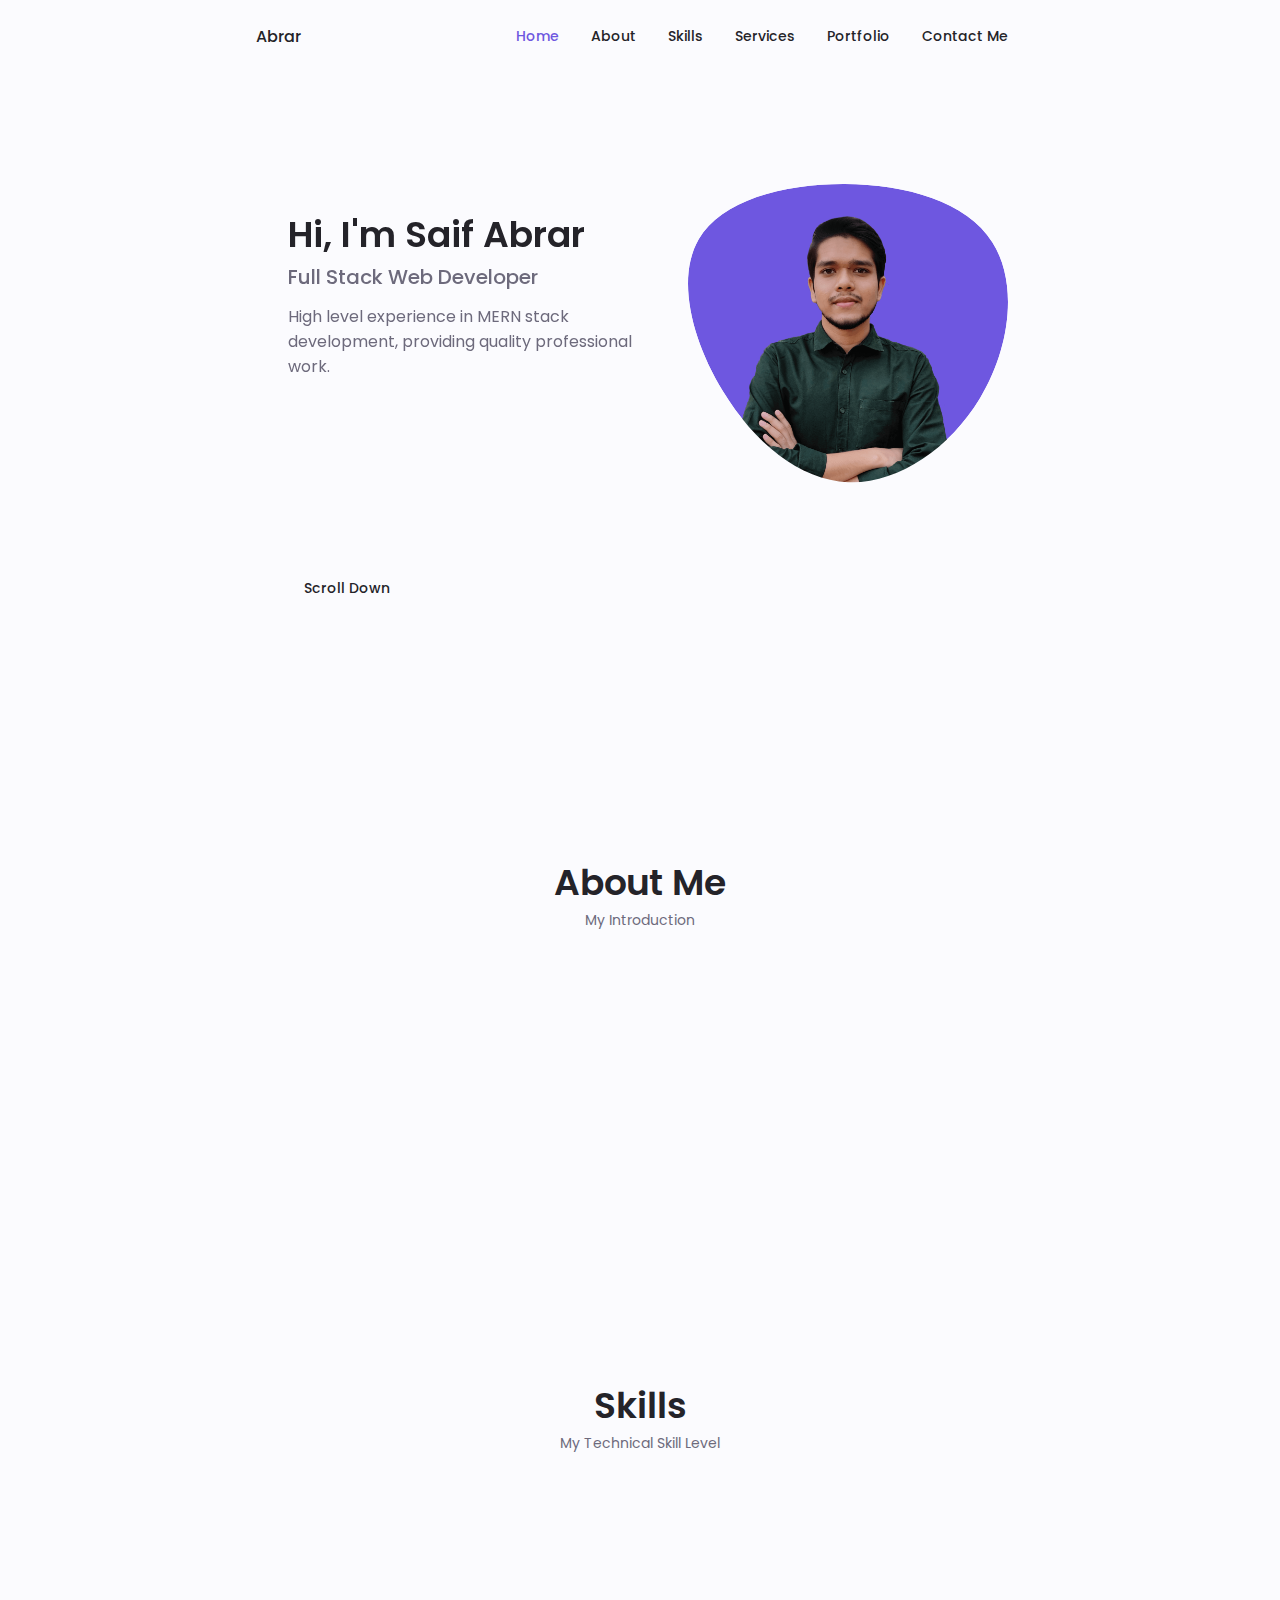
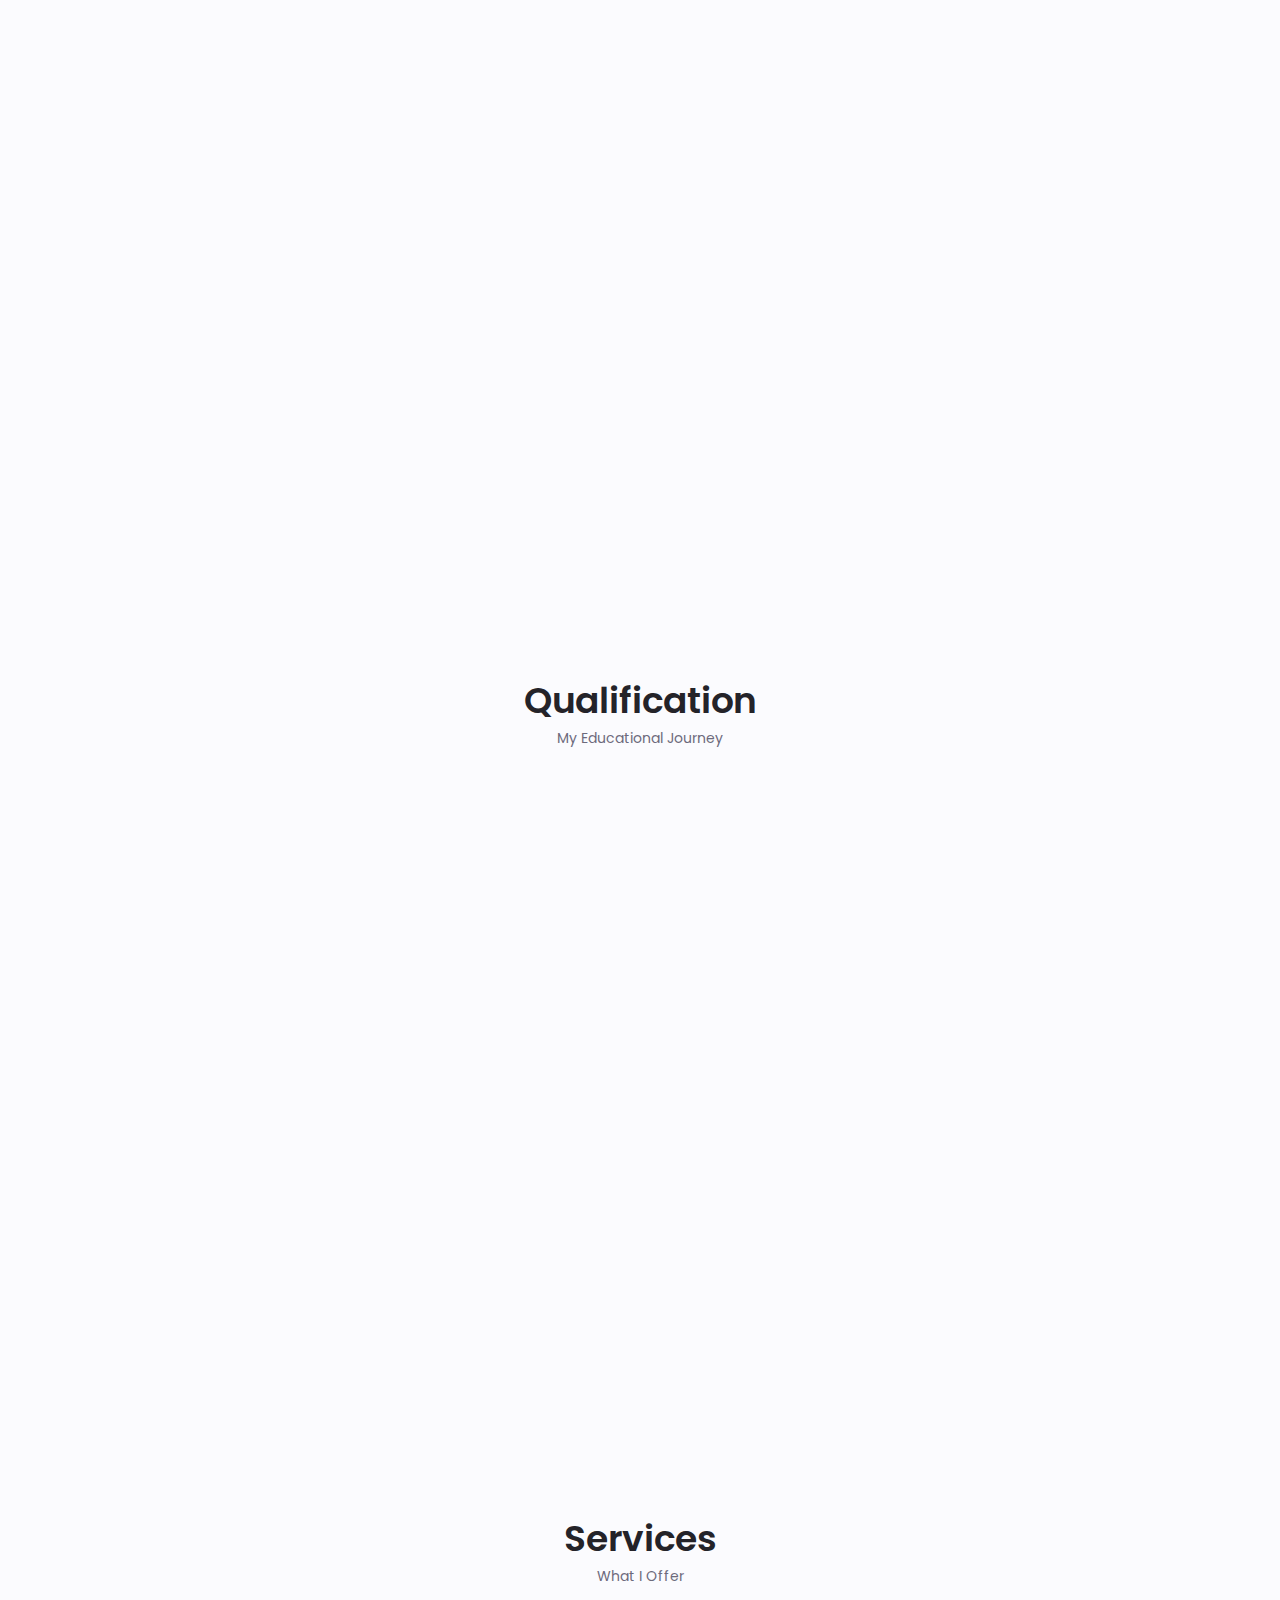
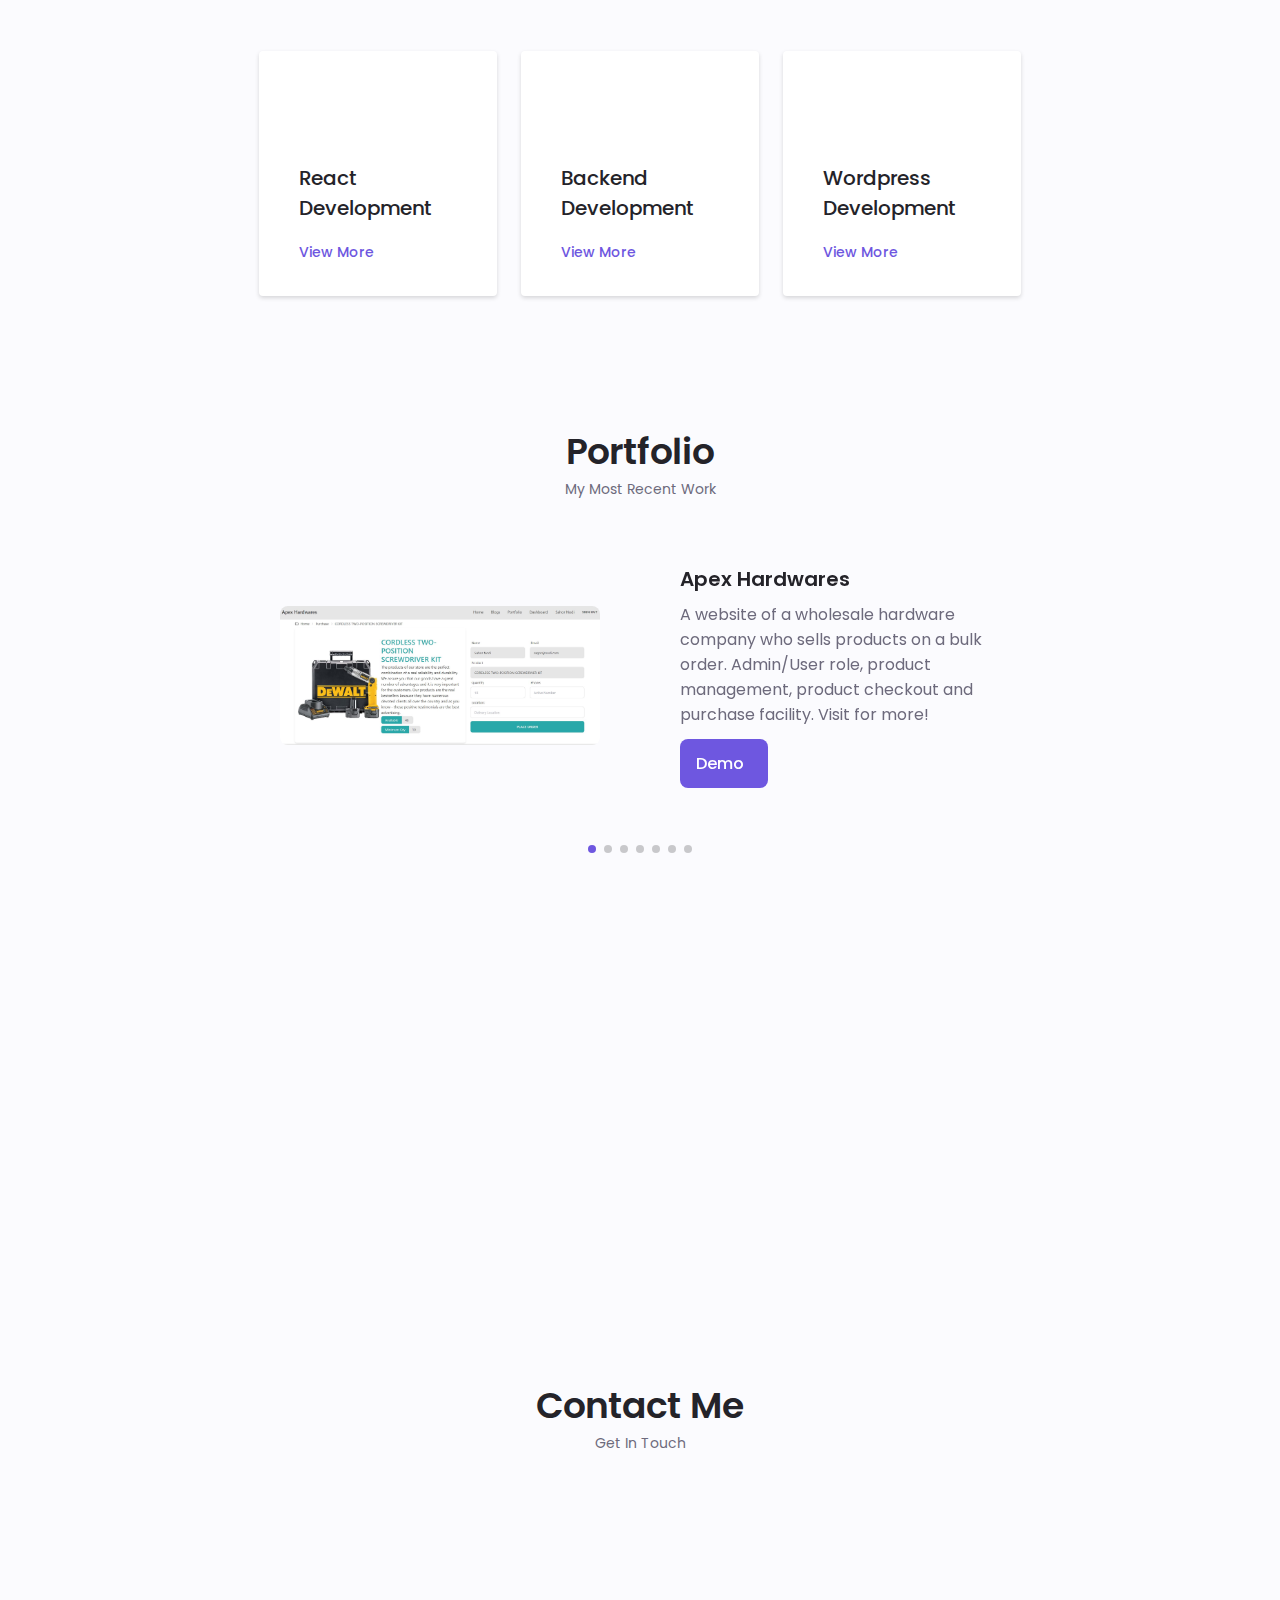
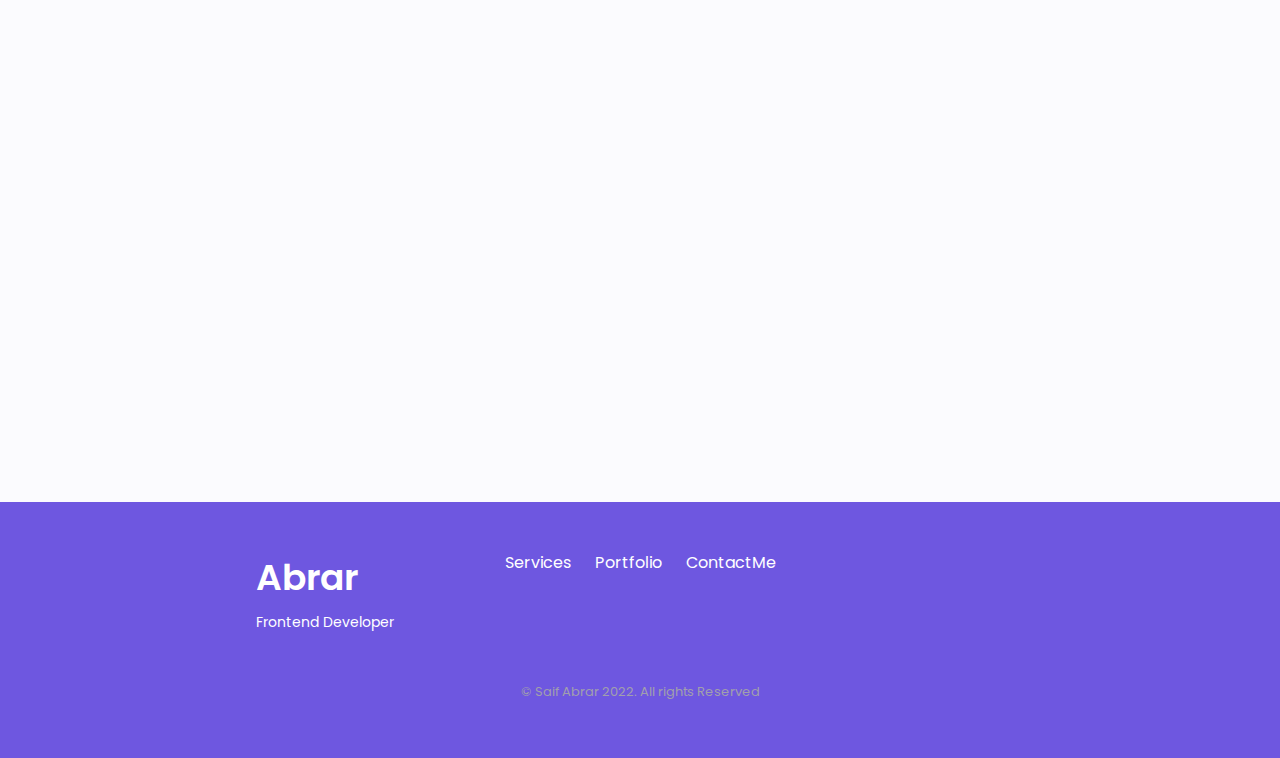
==== commit a80377b4: "updated" ====
--- a/index.html
+++ b/index.html
@@ -76,7 +76,7 @@
             <div class="home__container container grid">
                 <div class="home__content grid">
                     <div class="home__social">
-                        <a href="https://www.linkedin.com/in/saif-abrar-0b3488219/" target="_blank"
+                        <a href="https://www.linkedin.com/in/saifabrar17/" target="_blank"
                             class="home__social-icon">
                             <i class="uil uil-linkedin-alt"></i>
                         </a>
@@ -109,7 +109,7 @@
                     <div class="home__data">
                         <h1 class="home__title">Hi, I'm Saif Abrar</h1>
                         <h3 class="home__subtitle">Full Stack Web Developer</h3>
-                        <p class="home__description">High level experience in web design and development knowledge,
+                        <p class="home__description">High level experience in MERN stack development,
                             providing quality professional work.</p>
                         <a download="" href="root_assets/pdf/Saif_Abrar_Resume.pdf"
                             class="button home-resume-button button--flex">
@@ -142,7 +142,7 @@
                 <img src="root_assets/img/about.jpg" alt="" class="about__img">
                 <div class="about__data">
                     <p class="about__description">
-                        Web developer, with extensive knowledge and years of experience, working in web technologies and
+                        MERN stack Web developer, with extensive knowledge and years of experience, working in web technologies and
                         Frontend design, delivering quality work.
                     </p>
 
@@ -269,6 +269,15 @@
                             <div class="skills__data">
                                 <div class="skills__titles">
                                     <h3 class="skills__name">MongoDB</h3>
+                                    <span class="skills__numebr">60%</span>
+                                </div>
+                                <div class="skills__bar">
+                                    <span class="skills__percentage skills__mongo"></span>
+                                </div>
+                            </div>
+                            <div class="skills__data">
+                                <div class="skills__titles">
+                                    <h3 class="skills__name">Express Js</h3>
                                     <span class="skills__numebr">60%</span>
                                 </div>
                                 <div class="skills__bar">
@@ -596,8 +605,9 @@
 
                         <div class="portfolio__data">
                             <h3 class="portfolio__title">Apex Hardwares</h3>
-                            <p class="portfolio__description">Website applicable to all devices, with ui components and
-                                animated interactions.</p>
+                            <p class="portfolio__description">A website of a wholesale hardware company who sells products on a bulk order.
+                                Admin/User role, product management, product checkout and purchase facility. Visit for more!
+                            </p>
                             <a href="https://apex-hardwares.web.app/" target="_blank"
                                 class="button button--flex button--small portfolio__button">
                                 Demo
@@ -613,8 +623,7 @@
 
                         <div class="portfolio__data">
                             <h3 class="portfolio__title">Inventory Management</h3>
-                            <p class="portfolio__description">Website applicable to all devices, with ui components and
-                                animated interactions.</p>
+                            <p class="portfolio__description">Website applicable for managing a inventory, stock update, stock status, add or remove product, signin/signout implementation etc.</p>
                             <a href="https://inventory-management-a11-ec4a6.web.app/" target="_blank"
                                 class="button button--flex button--small portfolio__button">
                                 Demo
@@ -628,8 +637,7 @@
 
                         <div class="portfolio__data">
                             <h3 class="portfolio__title">TeamPiko</h3>
-                            <p class="portfolio__description">Website applicable to all devices, with ui components and
-                                animated interactions.</p>
+                            <p class="portfolio__description">A landing page design that illustrates some of my design skills. Complex design implementation on What We Do section. Visit for more!</p>
                             <a href="teampiko/index.html" target="_blank"
                                 class="button button--flex button--small portfolio__button">
                                 Demo
@@ -685,20 +693,7 @@
                         </div>
                     </div>
                     <!-- PORTFOLIO 5555 -->
-                    <div class="portfolio__content grid swiper-slide">
-                        <img src="root_assets/img/eschool.JPG" class="portfolio__img" alt="">
-
-                        <div class="portfolio__data">
-                            <h3 class="portfolio__title">E-School Landing</h3>
-                            <p class="portfolio__description">Website applicable to all devices, with ui components and
-                                animated interactions</p>
-                            <a href="eschool/index.html" target="_blank"
-                                class="button button--flex button--small portfolio__button">
-                                Demo
-                                <i class="uil uil-arrow-right button__icon"></i>
-                            </a>
-                        </div>
-                    </div>
+                    
                     <!-- PORTFOLIO 666 -->
                     <div class="portfolio__content grid swiper-slide">
                         <img src="root_assets/img/lawyer.JPG" class="portfolio__img" alt="">
@@ -714,52 +709,6 @@
                             </a>
                         </div>
                     </div>
-                    <!-- PORTFOLIO 777 -->
-                    <!-- <div class="portfolio__content grid swiper-slide">
-                        <img src="root_assets/img/groot.jpg" class="portfolio__img" alt="">
-
-                        <div class="portfolio__data">
-                            <h3 class="portfolio__title">Healthy Blog WP</h3>
-                            <p class="portfolio__description">Website applicable to all devices, with ui components and
-                                animated interactions. Created using Wordpress.</p>
-                            <a href="https://www.saifabrar.xyz/healthy_blog/" target="_blank"
-                                class="button button--flex button--small portfolio__button">
-                                Demo
-                                <i class="uil uil-arrow-right button__icon"></i>
-                            </a>
-                        </div>
-                    </div> -->
-                    <!-- PORTFOLIO 777 -->
-                    <!-- <div class="portfolio__content grid swiper-slide">
-                        <img src="root_assets/img/travel.jpg" class="portfolio__img" alt="">
-
-                        <div class="portfolio__data">
-                            <h3 class="portfolio__title">Travel With Me</h3>
-                            <p class="portfolio__description">Travel With Me Landing Page. This page was awarded by
-                                Elementor, Best landing page of 2021. Page Copyright is in footer.</p>
-                            <a href="https://www.saifabrar.xyz/travel/" target="_blank"
-                                class="button button--flex button--small portfolio__button">
-                                Demo
-                                <i class="uil uil-arrow-right button__icon"></i>
-                            </a>
-                        </div>
-                    </div> -->
-
-                    <!-- PORTFOLIO 777 -->
-                    <!-- <div class="portfolio__content grid swiper-slide">
-                        <img src="root_assets/img/techygarden.JPG" class="portfolio__img" alt="">
-
-                        <div class="portfolio__data">
-                            <h3 class="portfolio__title">E-Commerce TechyGarden</h3>
-                            <p class="portfolio__description">A e-commerce website built and managed using Wordpress
-                                (woodmart). Personal demo project to showcase may work.</p>
-                            <a href="https://www.saifabrar.xyz/woodmart-x/" target="_blank"
-                                class="button button--flex button--small portfolio__button">
-                                Demo
-                                <i class="uil uil-arrow-right button__icon"></i>
-                            </a>
-                        </div>
-                    </div> -->
                 </div>
                 <!-- Arrows -->
                 <div class="swiper-button-next">
@@ -802,21 +751,31 @@
 
             <div class="contact__container container grid">
                 <div>
+                    <!--  -->
+                    <div class="contact__information">
+                        <i class="uil uil-envelope contact__icon"></i>
+
+                        <div>
+                            <h3 class="contact__title">Email</h3>
+                            <span class="contact__subtitle">saifabrar.webdev@gmail.com</span>
+                        </div>
+                    </div>
+                    <!--  -->
+                    
+                    <div class="contact__information">
+                        <i class="uil uil-whatsapp contact__icon"></i>
+
+                        <div>
+                            <h3 class="contact__title">WhatsApp</h3>
+                            <span class="contact__subtitle">+880 17491082</span>
+                        </div>
+                    </div>
                     <div class="contact__information">
                         <i class="uil uil-phone contact__icon"></i>
 
                         <div>
                             <h3 class="contact__title">Call Me</h3>
                             <span class="contact__subtitle">+880 17491082</span>
-                        </div>
-                    </div>
-                    <!--  -->
-                    <div class="contact__information">
-                        <i class="uil uil-envelope contact__icon"></i>
-
-                        <div>
-                            <h3 class="contact__title">Email</h3>
-                            <span class="contact__subtitle">saifabrar.webdev@gmail.com</span>
                         </div>
                     </div>
                     <!--  -->
@@ -898,7 +857,7 @@
                 </div>
 
             </div>
-            <p class="footer__copy">&#169 Saif Abrar. All rights Reserved</p>
+            <p class="footer__copy">&#169 Saif Abrar 2022. All rights Reserved</p>
         </div>
 
     </footer>
